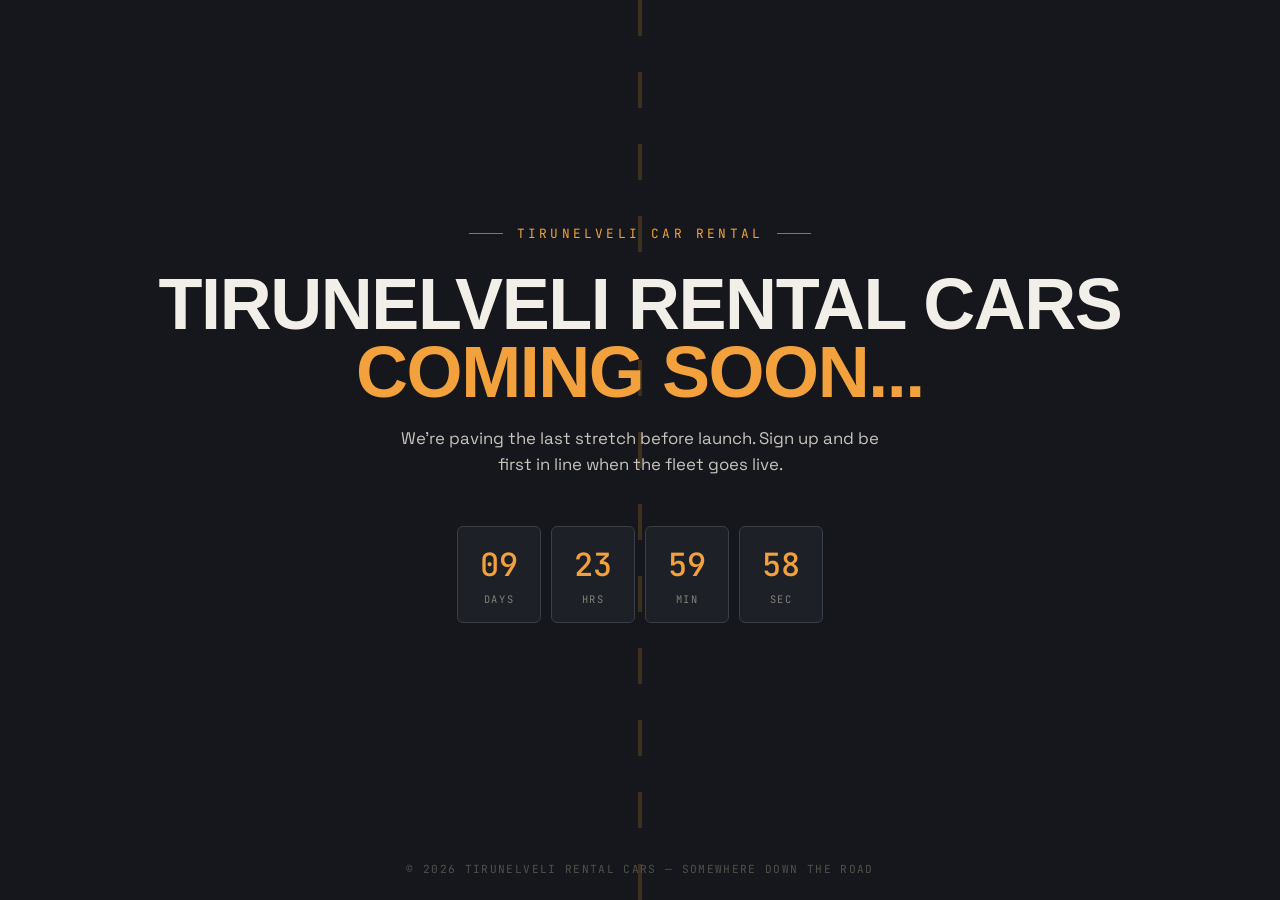
==== index.html @ cc8700df "coming soon" ====
<!DOCTYPE html>
<html lang="en">
<head>
<meta charset="UTF-8">
<meta name="viewport" content="width=device-width, initial-scale=1.0">
<title>Tirunelveli Rental Cars — Coming Soon</title>
<link rel="preconnect" href="https://fonts.googleapis.com">
<link href="https://fonts.googleapis.com/css2?family=Archivo+Expanded:wght@600;800&family=Space+Grotesk:wght@400;500;600&family=JetBrains+Mono:wght@400;500&display=swap" rel="stylesheet">
<style>
  :root{
    --asphalt:#15171c;
    --asphalt-2:#1d2027;
    --cream:#f2efe9;
    --amber:#f2a13c;
    --amber-dim:#a86f23;
    --line:#3a3e47;
  }
  *{margin:0;padding:0;box-sizing:border-box;}
  html,body{height:100%;}
  body{
    background:var(--asphalt);
    color:var(--cream);
    font-family:'Space Grotesk',sans-serif;
    overflow-x:hidden;
    position:relative;
  }

  /* road texture: dashed center-line running diagonally across the page */
  .road-line{
    position:fixed;
    top:0; left:50%;
    width:4px; height:100%;
    transform:translateX(-50%);
    background:repeating-linear-gradient(
      to bottom,
      var(--amber) 0 36px,
      transparent 36px 72px
    );
    opacity:.18;
    animation:drift 1.6s linear infinite;
    pointer-events:none;
  }
  @keyframes drift{ to{ background-position:0 72px; } }

  .noise{
    position:fixed; inset:0;
    background-image:radial-gradient(var(--line) .6px, transparent .6px);
    background-size:26px 26px;
    opacity:.12;
    pointer-events:none;
  }

  .wrap{
    position:relative;
    min-height:100vh;
    display:flex;
    flex-direction:column;
    align-items:center;
    justify-content:center;
    padding:6vh 6vw;
    text-align:center;
  }

  .eyebrow{
    font-family:'JetBrains Mono',monospace;
    font-size:.8rem;
    letter-spacing:.25em;
    text-transform:uppercase;
    color:var(--amber);
    display:flex;
    align-items:center;
    gap:14px;
    margin-bottom:28px;
  }
  .eyebrow::before, .eyebrow::after{
    content:"";
    width:34px; height:1px;
    background:var(--amber-dim);
  }

  h1{
    font-family:'Archivo Expanded',sans-serif;
    font-weight:800;
    font-size:clamp(2rem, 6vw, 4.5rem);
    line-height:.95;
    letter-spacing:-.02em;
    text-transform:uppercase;
    margin-bottom:18px;
  }
  h1 span{
    color:var(--amber);
    -webkit-text-stroke:0;
  }

  .sub{
    max-width:480px;
    font-size:1.05rem;
    line-height:1.6;
    color:#c7c4bd;
    margin-bottom:48px;
  }

  /* signature element: odometer-style countdown */
  .odometer{
    display:flex;
    gap:10px;
    margin-bottom:52px;
    flex-wrap:wrap;
    justify-content:center;
  }
  .od-unit{
    background:var(--asphalt-2);
    border:1px solid var(--line);
    border-radius:6px;
    padding:16px 20px;
    min-width:84px;
  }
  .od-num{
    font-family:'JetBrains Mono',monospace;
    font-size:2rem;
    font-weight:500;
    color:var(--amber);
    font-variant-numeric:tabular-nums;
  }
  .od-label{
    font-family:'JetBrains Mono',monospace;
    font-size:.65rem;
    letter-spacing:.15em;
    text-transform:uppercase;
    color:#83807a;
    margin-top:6px;
  }

  form{
    display:flex;
    width:100%;
    max-width:420px;
    border:1px solid var(--line);
    border-radius:999px;
    overflow:hidden;
    background:var(--asphalt-2);
  }
  input[type="email"]{
    flex:1;
    background:transparent;
    border:none;
    outline:none;
    padding:16px 22px;
    color:var(--cream);
    font-family:'Space Grotesk',sans-serif;
    font-size:.95rem;
  }
  input[type="email"]::placeholder{ color:#6f6c66; }
  button{
    background:var(--amber);
    color:var(--asphalt);
    border:none;
    font-family:'Space Grotesk',sans-serif;
    font-weight:600;
    font-size:.92rem;
    padding:0 28px;
    cursor:pointer;
    transition:background .2s ease;
  }
  button:hover{ background:#ffb958; }
  button:focus-visible, input:focus-visible{
    outline:2px solid var(--amber);
    outline-offset:2px;
  }

  .note{
    margin-top:18px;
    font-family:'JetBrains Mono',monospace;
    font-size:.75rem;
    color:#6f6c66;
    letter-spacing:.04em;
  }

  footer{
    position:fixed;
    bottom:24px; left:0; right:0;
    text-align:center;
    font-family:'JetBrains Mono',monospace;
    font-size:.7rem;
    letter-spacing:.12em;
    text-transform:uppercase;
    color:#52504b;
  }

  @media (prefers-reduced-motion: reduce){
    .road-line{ animation:none; }
  }
</style>
</head>
<body>

<div class="road-line"></div>
<div class="noise"></div>

<div class="wrap">
  <p class="eyebrow">Tirunelveli Car Rental</p>
  <h1>Tirunelveli Rental Cars<br><span>coming soon...</span></h1>
  <p class="sub">We're paving the last stretch before launch. Sign up and be first in line when the fleet goes live.</p>

  <div class="odometer" id="odometer" aria-label="Countdown to launch">
    <div class="od-unit"><div class="od-num" id="od-days">00</div><div class="od-label">Days</div></div>
    <div class="od-unit"><div class="od-num" id="od-hours">00</div><div class="od-label">Hrs</div></div>
    <div class="od-unit"><div class="od-num" id="od-mins">00</div><div class="od-label">Min</div></div>
    <div class="od-unit"><div class="od-num" id="od-secs">00</div><div class="od-label">Sec</div></div>
  </div>
</div>

<footer>&copy; 2026 Tirunelveli Rental Cars — Somewhere down the road</footer>

<script>
  // Set your real launch date here (YYYY-MM-DDTHH:MM:SS)
  const launchDate = new Date();
  launchDate.setDate(launchDate.getDate() + 10);

  function pad(n){ return String(n).padStart(2,'0'); }

  function tick(){
    const now = new Date();
    let diff = Math.max(0, launchDate - now);

    const days = Math.floor(diff / 86400000);
    const hours = Math.floor((diff % 86400000) / 3600000);
    const mins = Math.floor((diff % 3600000) / 60000);
    const secs = Math.floor((diff % 60000) / 1000);

    document.getElementById('od-days').textContent = pad(days);
    document.getElementById('od-hours').textContent = pad(hours);
    document.getElementById('od-mins').textContent = pad(mins);
    document.getElementById('od-secs').textContent = pad(secs);
  }
  tick();
  setInterval(tick, 1000);

  document.getElementById('notify-form').addEventListener('submit', function(e){
    e.preventDefault();
    const note = document.getElementById('form-note');
    const email = document.getElementById('email-input').value;
    // Replace this with your real signup endpoint / form action
    note.textContent = "You're on the list — see you at launch, " + email.split('@')[0] + ".";
    document.getElementById('email-input').value = '';
  });
</script>

</body>
</html>
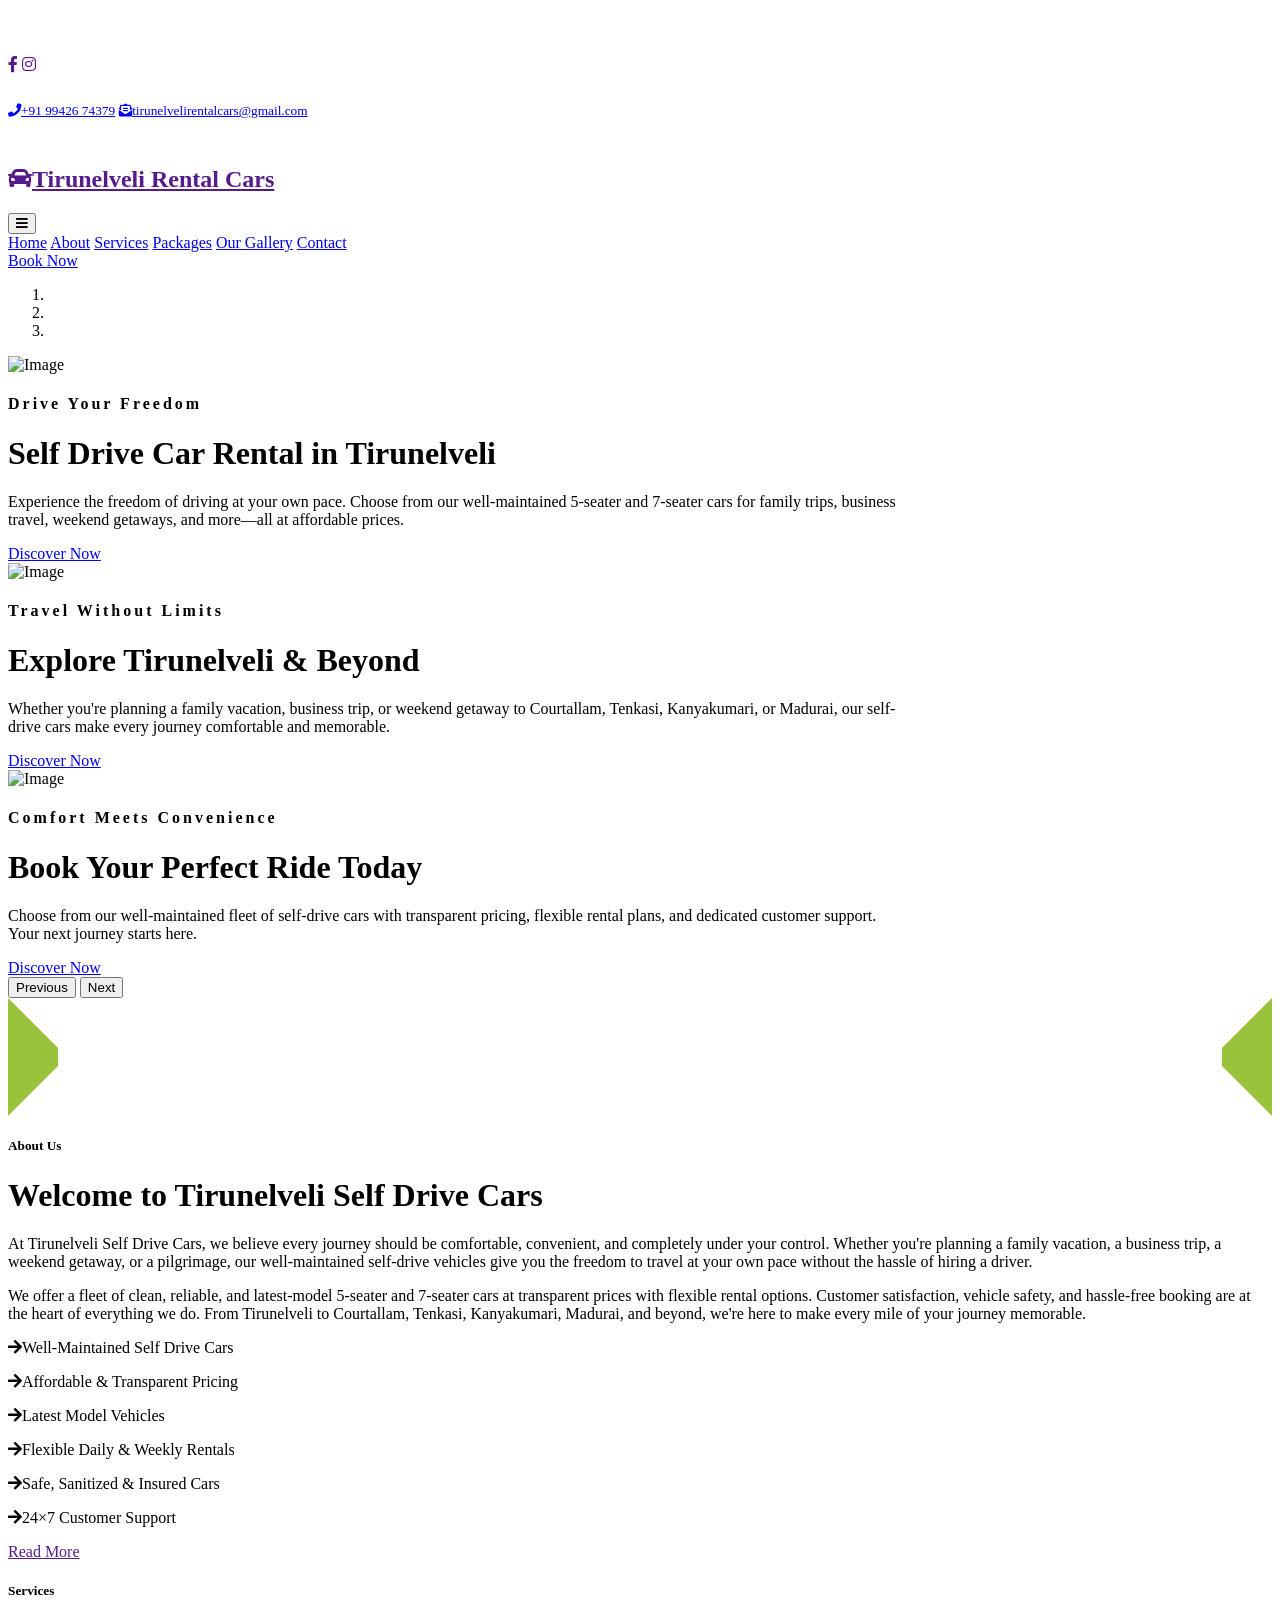
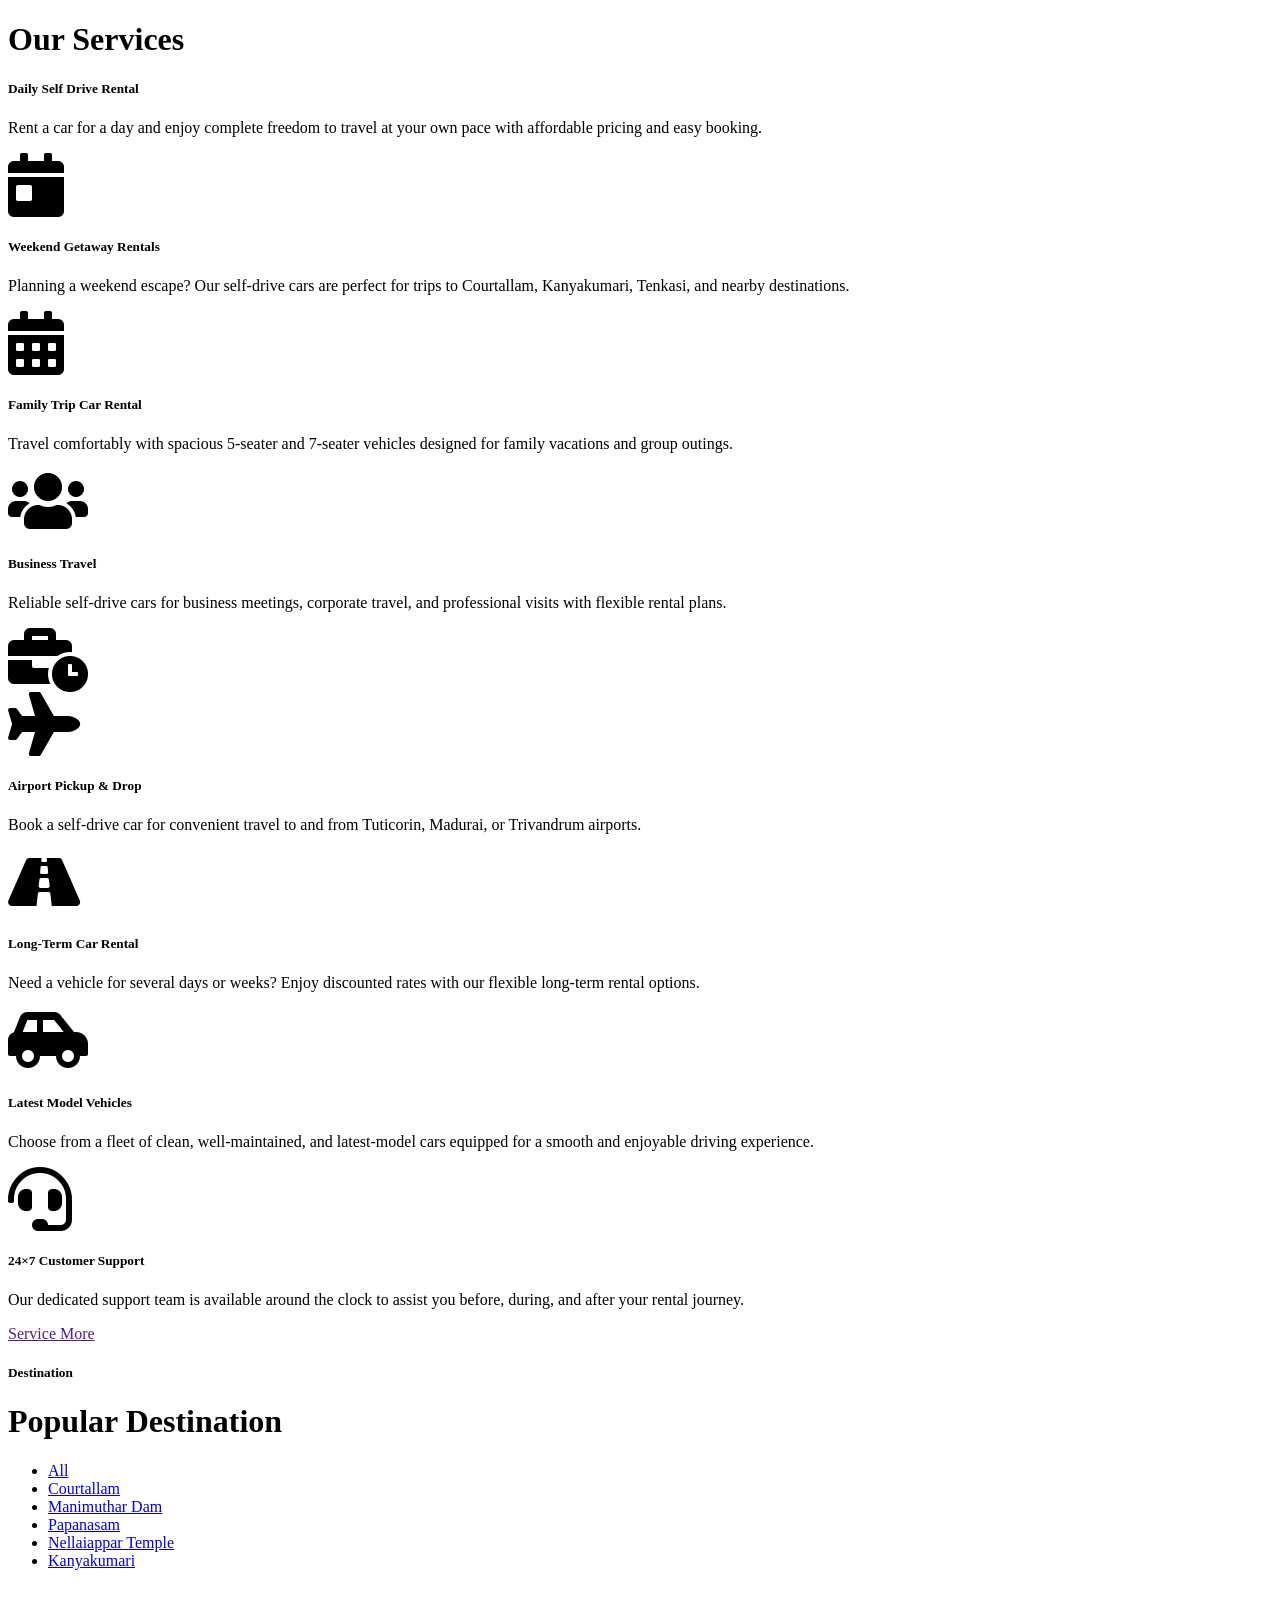
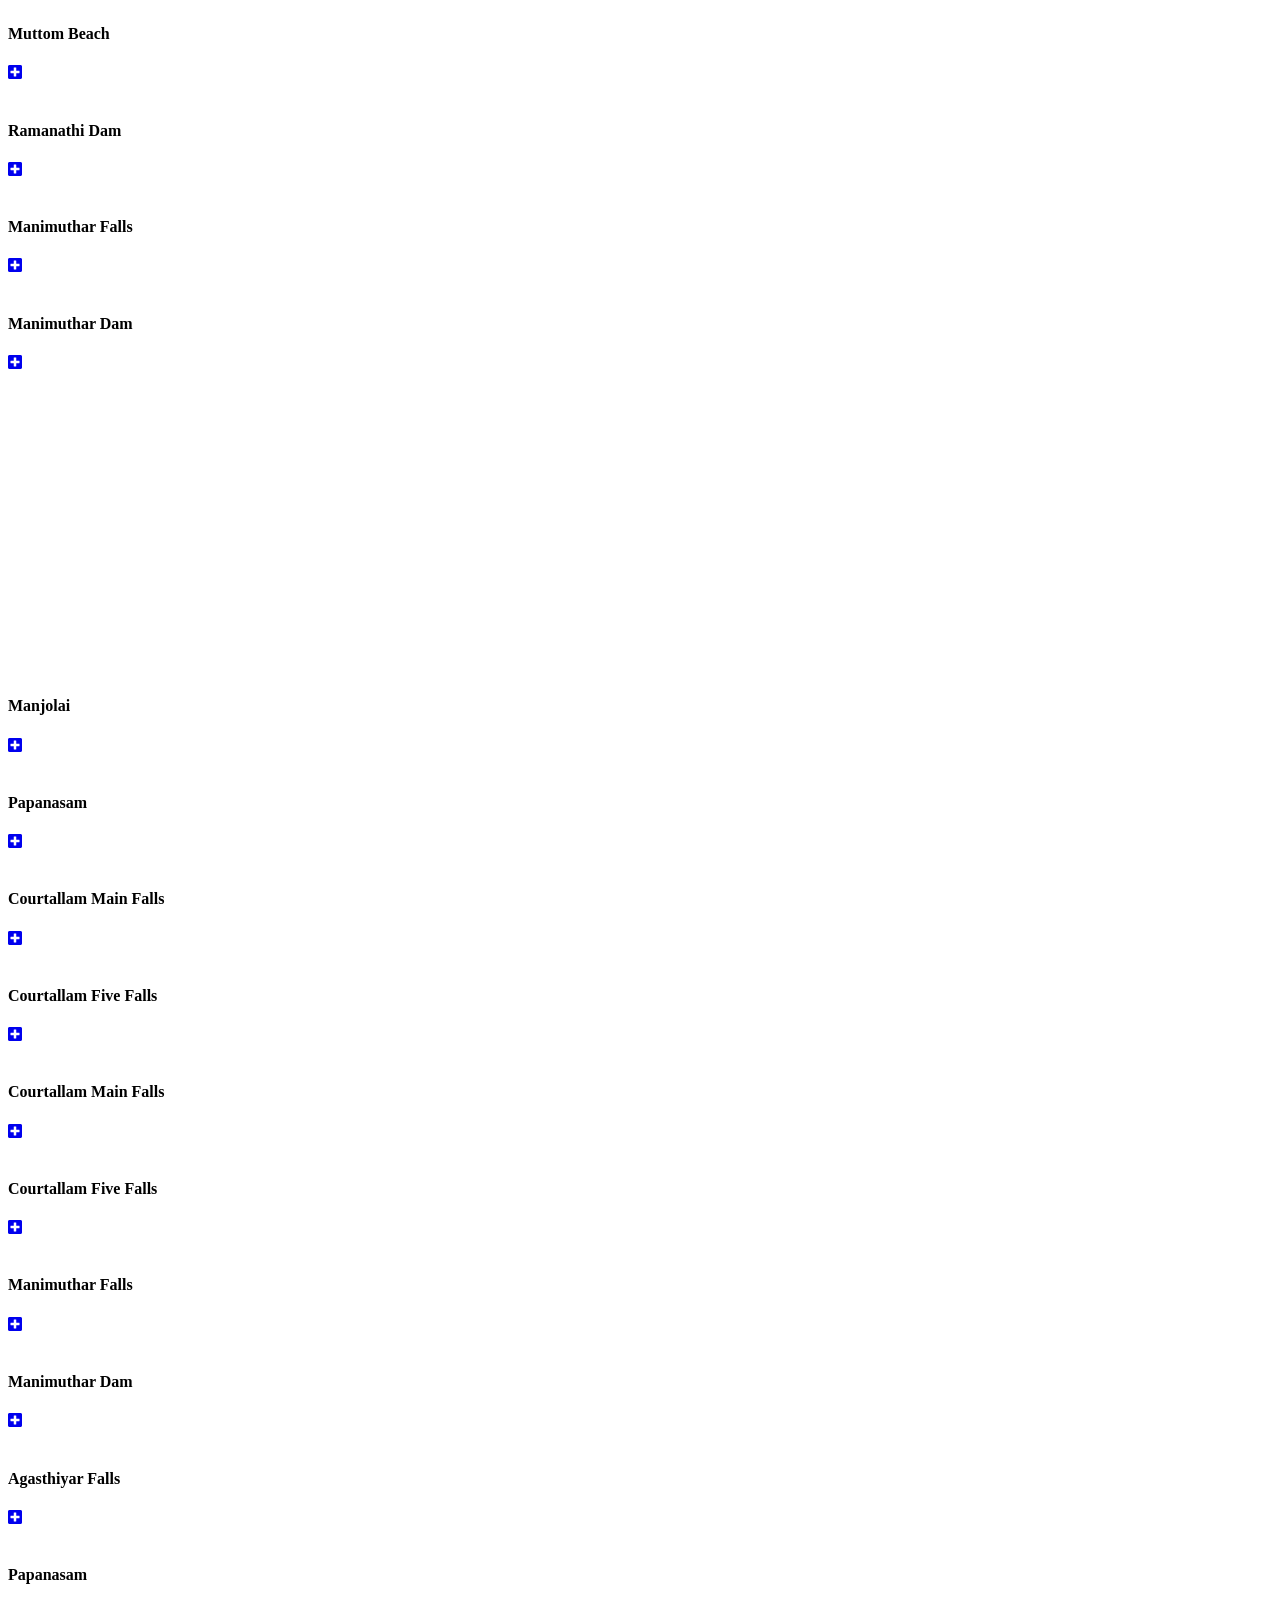
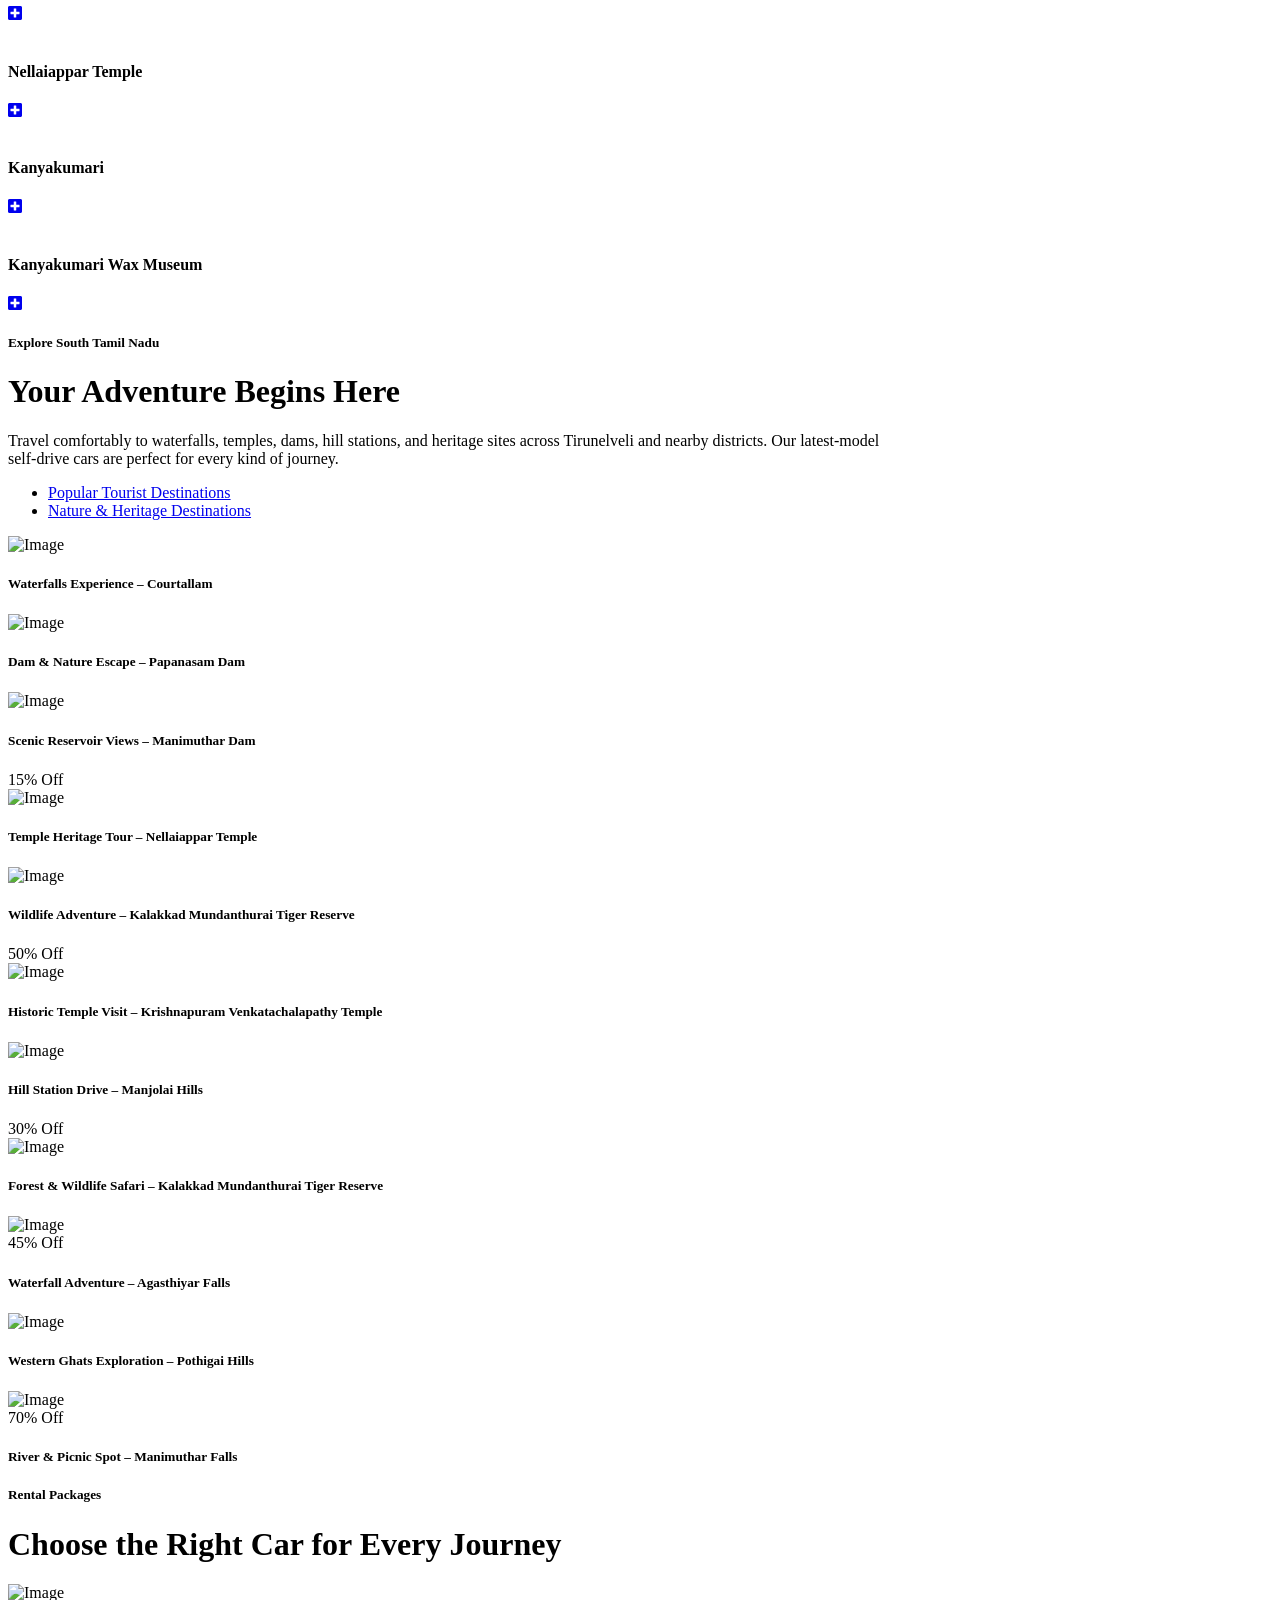
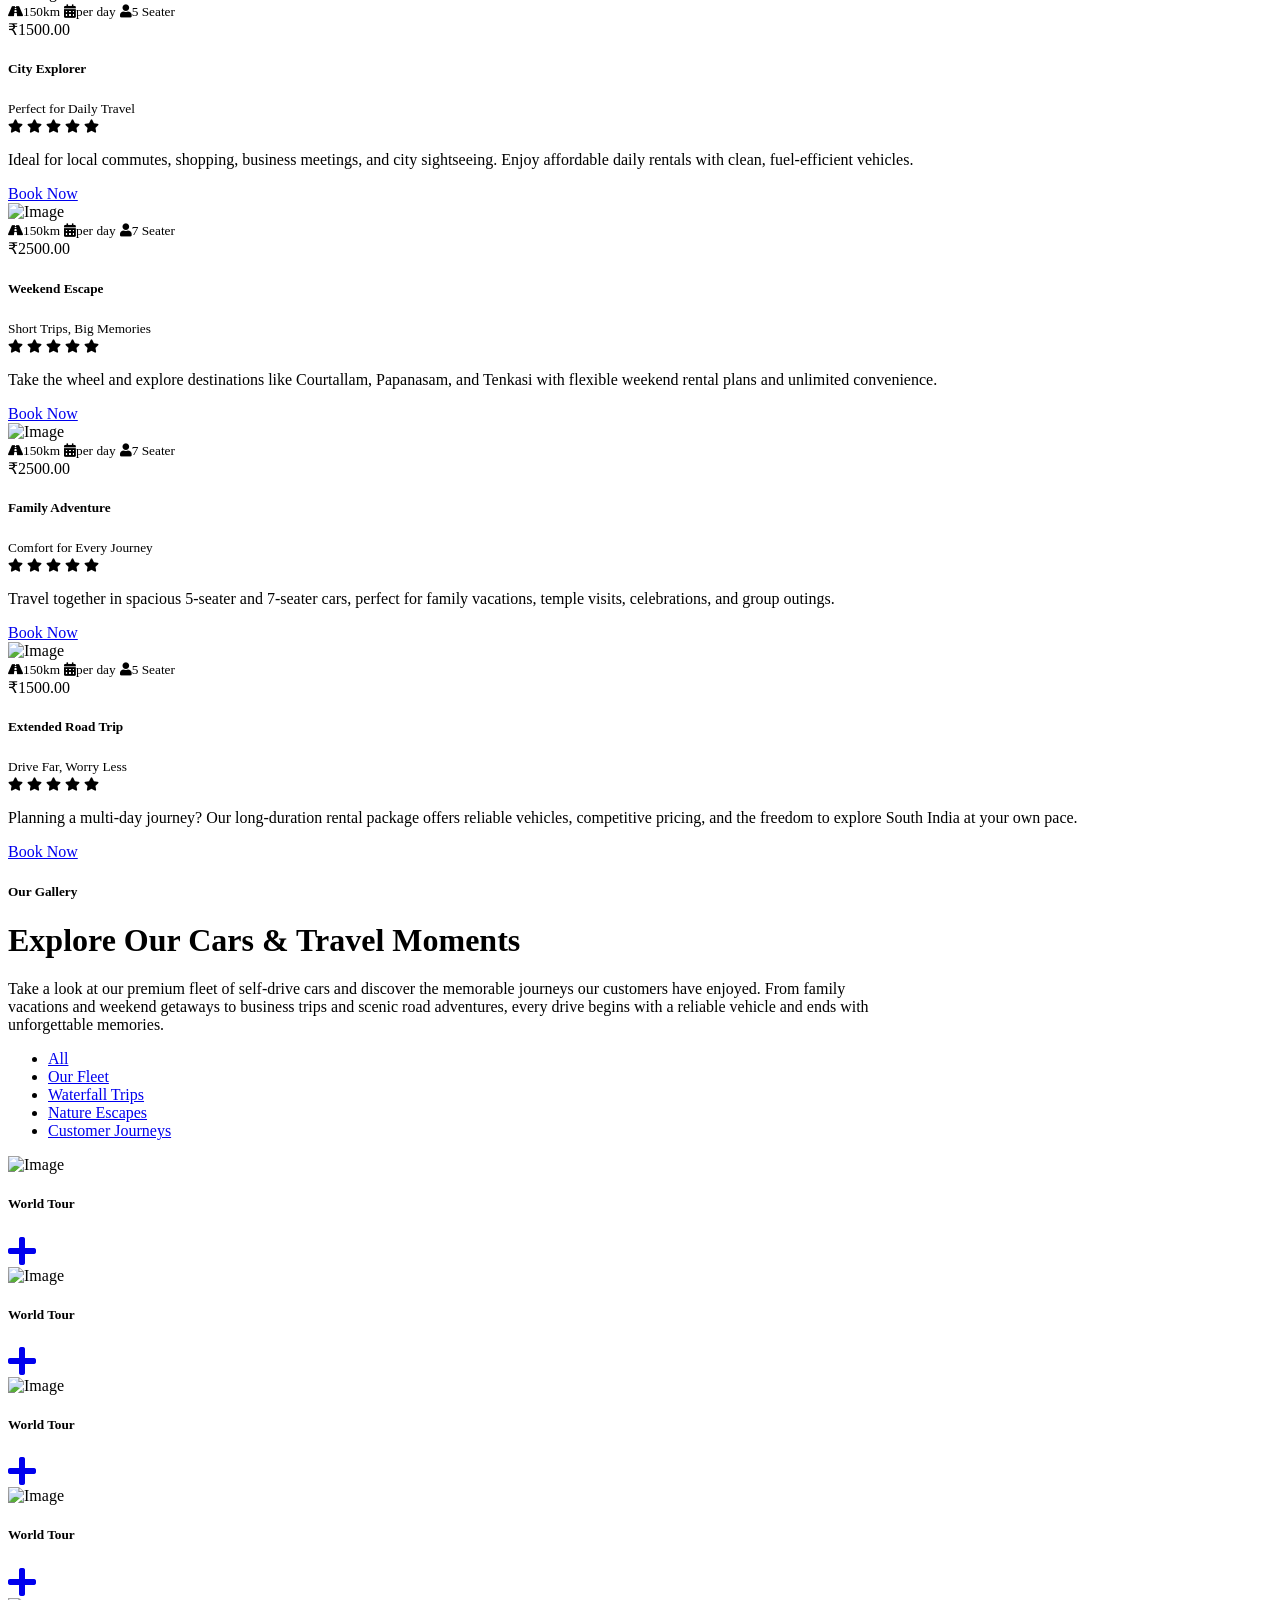
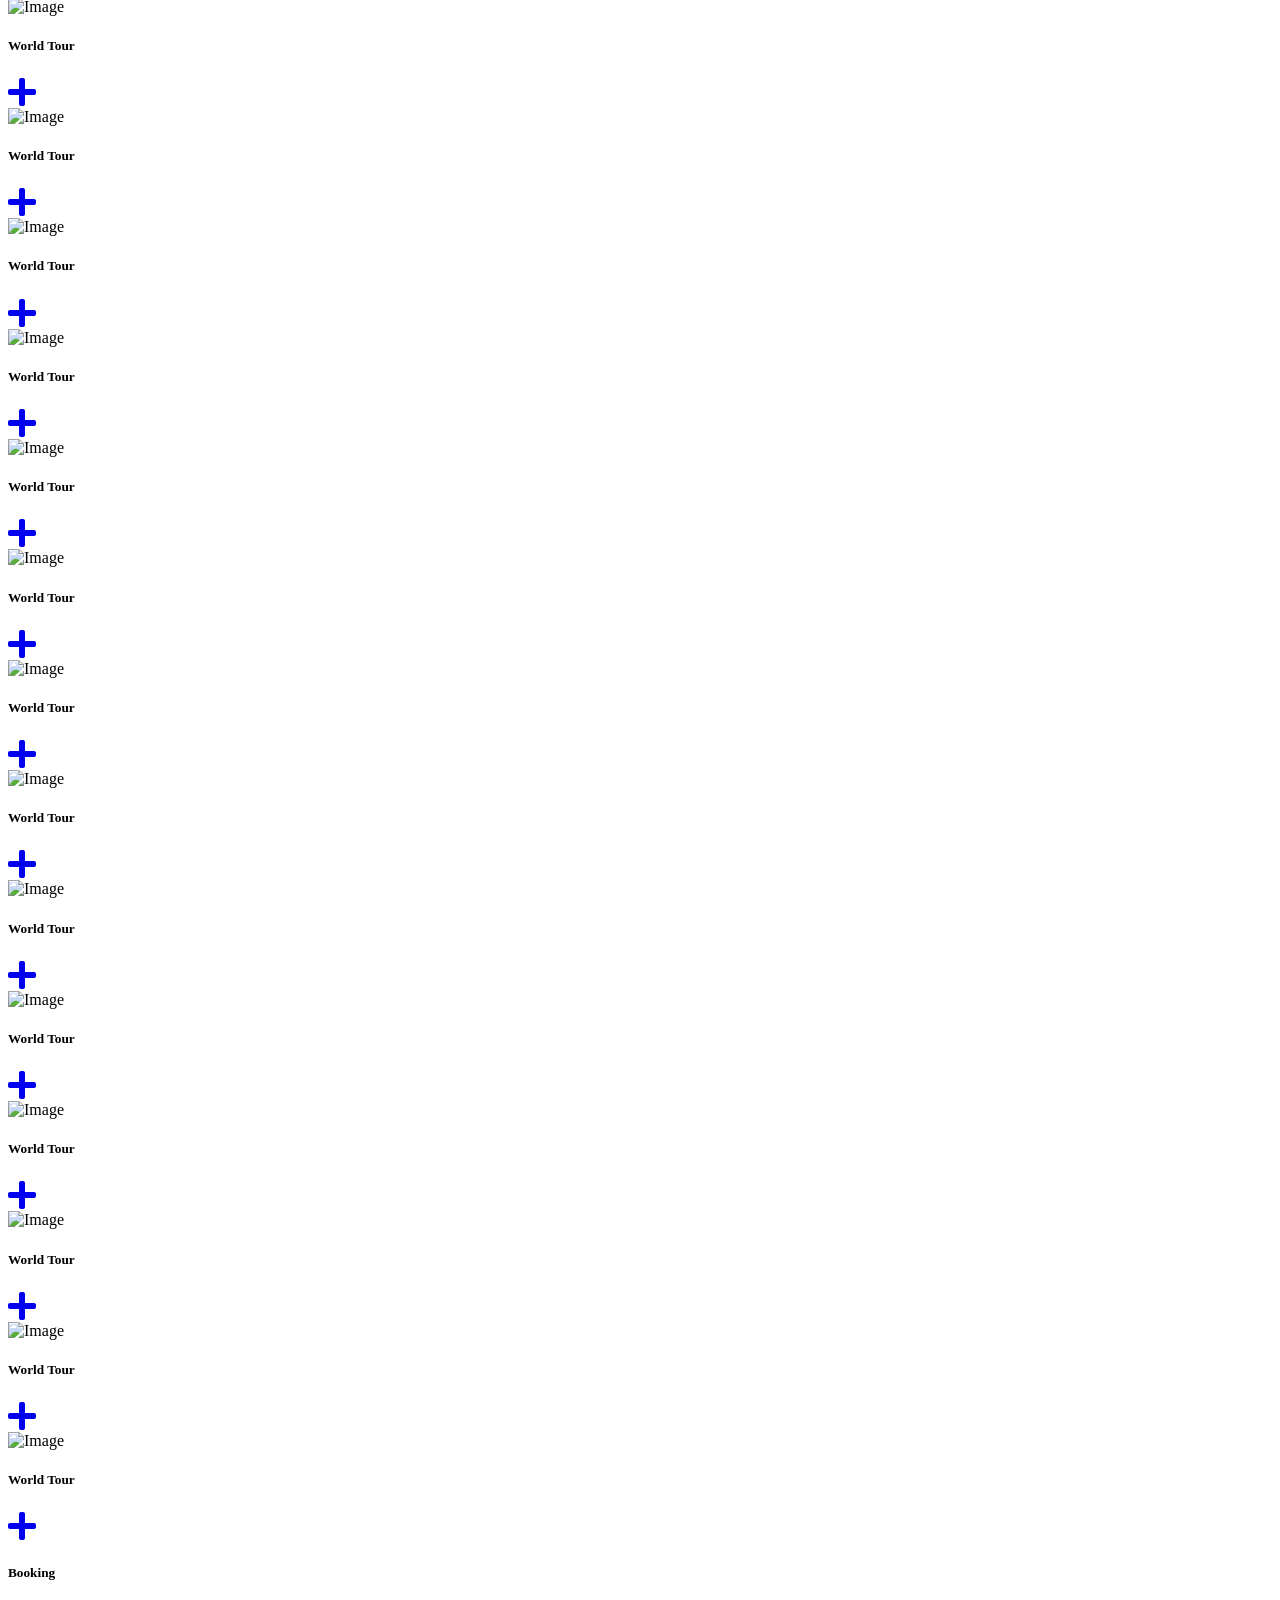
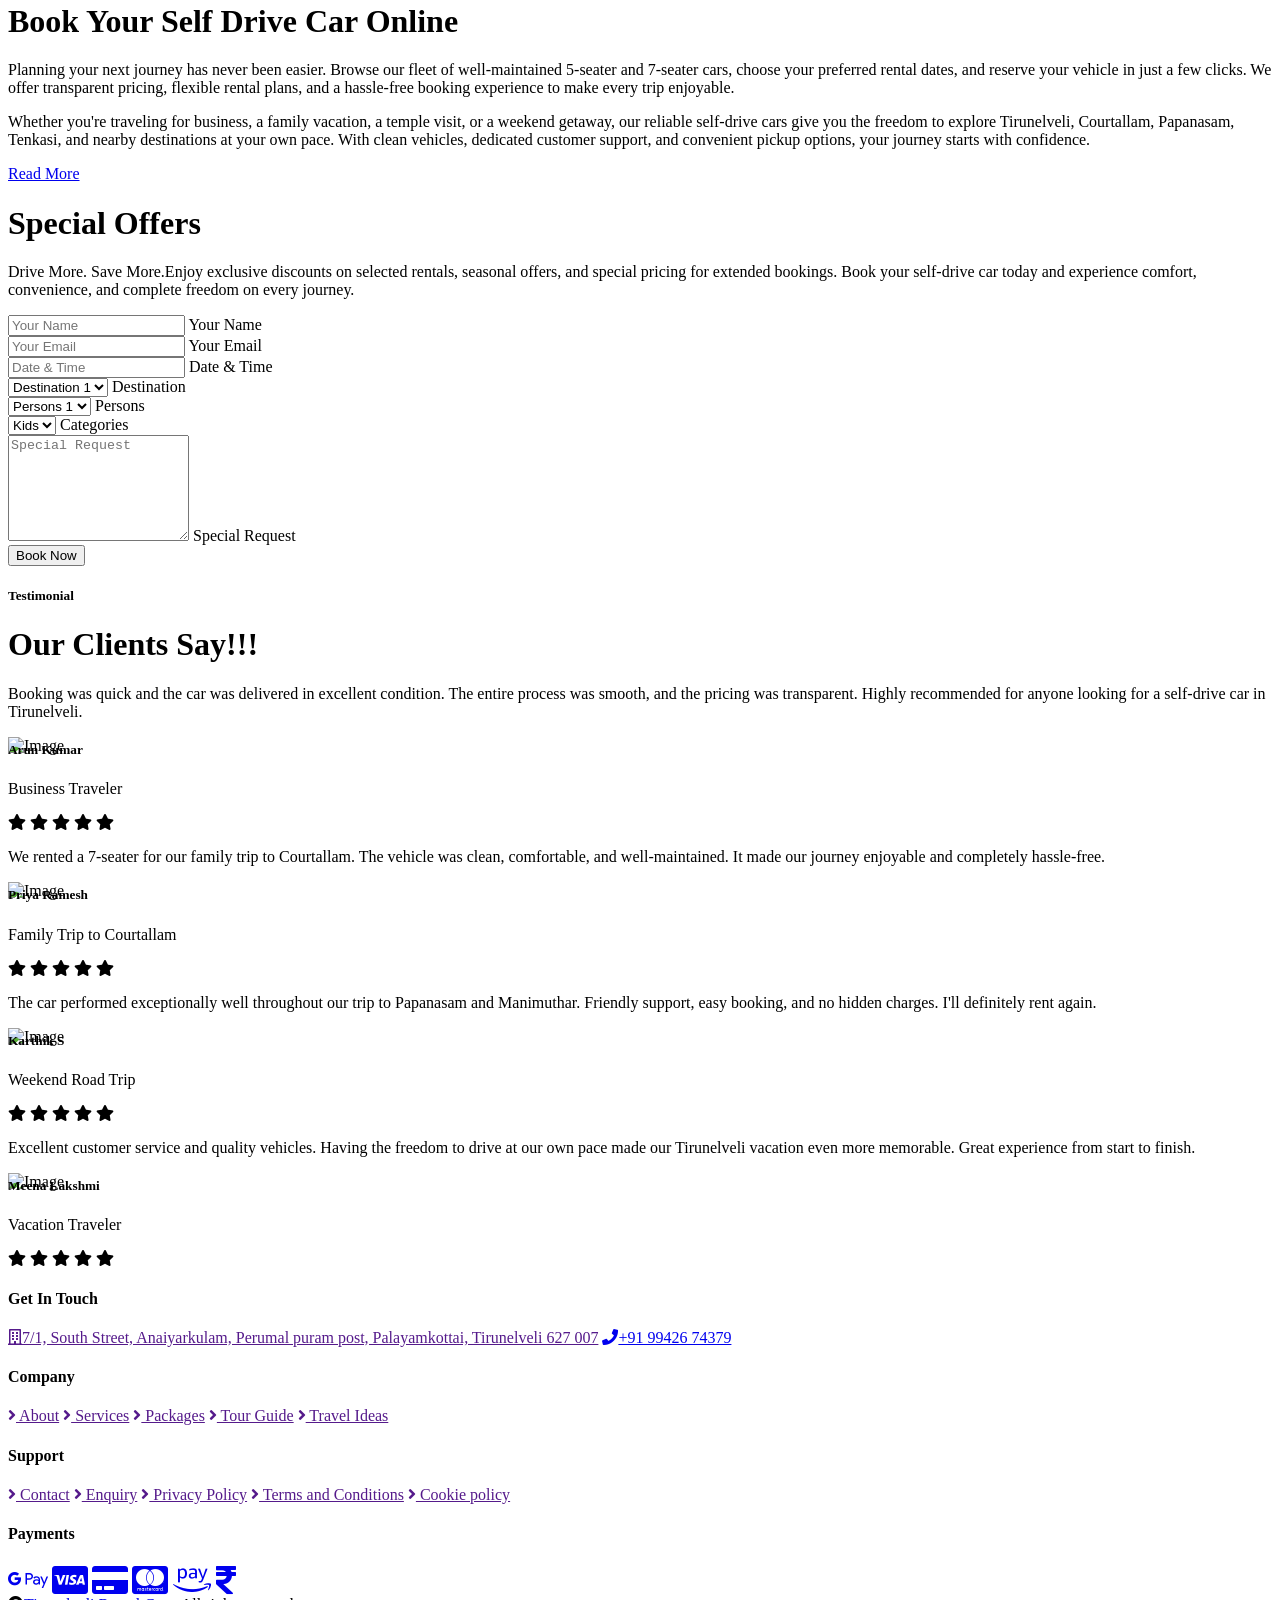
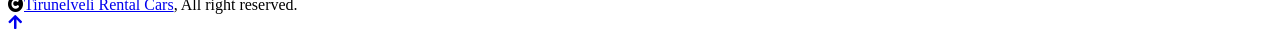
==== commit efc0522e: "HTML Files Updated" ====
--- a/index.html
+++ b/index.html
@@ -1,250 +1,1424 @@
-<!DOCTYPE html>
-<html lang="en">
-<head>
-<meta charset="UTF-8">
-<meta name="viewport" content="width=device-width, initial-scale=1.0">
-<title>Tirunelveli Rental Cars — Coming Soon</title>
-<link rel="preconnect" href="https://fonts.googleapis.com">
-<link href="https://fonts.googleapis.com/css2?family=Archivo+Expanded:wght@600;800&family=Space+Grotesk:wght@400;500;600&family=JetBrains+Mono:wght@400;500&display=swap" rel="stylesheet">
-<style>
-  :root{
-    --asphalt:#15171c;
-    --asphalt-2:#1d2027;
-    --cream:#f2efe9;
-    --amber:#f2a13c;
-    --amber-dim:#a86f23;
-    --line:#3a3e47;
-  }
-  *{margin:0;padding:0;box-sizing:border-box;}
-  html,body{height:100%;}
-  body{
-    background:var(--asphalt);
-    color:var(--cream);
-    font-family:'Space Grotesk',sans-serif;
-    overflow-x:hidden;
-    position:relative;
-  }
-
-  /* road texture: dashed center-line running diagonally across the page */
-  .road-line{
-    position:fixed;
-    top:0; left:50%;
-    width:4px; height:100%;
-    transform:translateX(-50%);
-    background:repeating-linear-gradient(
-      to bottom,
-      var(--amber) 0 36px,
-      transparent 36px 72px
-    );
-    opacity:.18;
-    animation:drift 1.6s linear infinite;
-    pointer-events:none;
-  }
-  @keyframes drift{ to{ background-position:0 72px; } }
-
-  .noise{
-    position:fixed; inset:0;
-    background-image:radial-gradient(var(--line) .6px, transparent .6px);
-    background-size:26px 26px;
-    opacity:.12;
-    pointer-events:none;
-  }
-
-  .wrap{
-    position:relative;
-    min-height:100vh;
-    display:flex;
-    flex-direction:column;
-    align-items:center;
-    justify-content:center;
-    padding:6vh 6vw;
-    text-align:center;
-  }
-
-  .eyebrow{
-    font-family:'JetBrains Mono',monospace;
-    font-size:.8rem;
-    letter-spacing:.25em;
-    text-transform:uppercase;
-    color:var(--amber);
-    display:flex;
-    align-items:center;
-    gap:14px;
-    margin-bottom:28px;
-  }
-  .eyebrow::before, .eyebrow::after{
-    content:"";
-    width:34px; height:1px;
-    background:var(--amber-dim);
-  }
-
-  h1{
-    font-family:'Archivo Expanded',sans-serif;
-    font-weight:800;
-    font-size:clamp(2rem, 6vw, 4.5rem);
-    line-height:.95;
-    letter-spacing:-.02em;
-    text-transform:uppercase;
-    margin-bottom:18px;
-  }
-  h1 span{
-    color:var(--amber);
-    -webkit-text-stroke:0;
-  }
-
-  .sub{
-    max-width:480px;
-    font-size:1.05rem;
-    line-height:1.6;
-    color:#c7c4bd;
-    margin-bottom:48px;
-  }
-
-  /* signature element: odometer-style countdown */
-  .odometer{
-    display:flex;
-    gap:10px;
-    margin-bottom:52px;
-    flex-wrap:wrap;
-    justify-content:center;
-  }
-  .od-unit{
-    background:var(--asphalt-2);
-    border:1px solid var(--line);
-    border-radius:6px;
-    padding:16px 20px;
-    min-width:84px;
-  }
-  .od-num{
-    font-family:'JetBrains Mono',monospace;
-    font-size:2rem;
-    font-weight:500;
-    color:var(--amber);
-    font-variant-numeric:tabular-nums;
-  }
-  .od-label{
-    font-family:'JetBrains Mono',monospace;
-    font-size:.65rem;
-    letter-spacing:.15em;
-    text-transform:uppercase;
-    color:#83807a;
-    margin-top:6px;
-  }
-
-  form{
-    display:flex;
-    width:100%;
-    max-width:420px;
-    border:1px solid var(--line);
-    border-radius:999px;
-    overflow:hidden;
-    background:var(--asphalt-2);
-  }
-  input[type="email"]{
-    flex:1;
-    background:transparent;
-    border:none;
-    outline:none;
-    padding:16px 22px;
-    color:var(--cream);
-    font-family:'Space Grotesk',sans-serif;
-    font-size:.95rem;
-  }
-  input[type="email"]::placeholder{ color:#6f6c66; }
-  button{
-    background:var(--amber);
-    color:var(--asphalt);
-    border:none;
-    font-family:'Space Grotesk',sans-serif;
-    font-weight:600;
-    font-size:.92rem;
-    padding:0 28px;
-    cursor:pointer;
-    transition:background .2s ease;
-  }
-  button:hover{ background:#ffb958; }
-  button:focus-visible, input:focus-visible{
-    outline:2px solid var(--amber);
-    outline-offset:2px;
-  }
-
-  .note{
-    margin-top:18px;
-    font-family:'JetBrains Mono',monospace;
-    font-size:.75rem;
-    color:#6f6c66;
-    letter-spacing:.04em;
-  }
-
-  footer{
-    position:fixed;
-    bottom:24px; left:0; right:0;
-    text-align:center;
-    font-family:'JetBrains Mono',monospace;
-    font-size:.7rem;
-    letter-spacing:.12em;
-    text-transform:uppercase;
-    color:#52504b;
-  }
-
-  @media (prefers-reduced-motion: reduce){
-    .road-line{ animation:none; }
-  }
-</style>
-</head>
-<body>
-
-<div class="road-line"></div>
-<div class="noise"></div>
-
-<div class="wrap">
-  <p class="eyebrow">Tirunelveli Car Rental</p>
-  <h1>Tirunelveli Rental Cars<br><span>coming soon...</span></h1>
-  <p class="sub">We're paving the last stretch before launch. Sign up and be first in line when the fleet goes live.</p>
-
-  <div class="odometer" id="odometer" aria-label="Countdown to launch">
-    <div class="od-unit"><div class="od-num" id="od-days">00</div><div class="od-label">Days</div></div>
-    <div class="od-unit"><div class="od-num" id="od-hours">00</div><div class="od-label">Hrs</div></div>
-    <div class="od-unit"><div class="od-num" id="od-mins">00</div><div class="od-label">Min</div></div>
-    <div class="od-unit"><div class="od-num" id="od-secs">00</div><div class="od-label">Sec</div></div>
-  </div>
-</div>
-
-<footer>&copy; 2026 Tirunelveli Rental Cars — Somewhere down the road</footer>
-
-<script>
-  // Set your real launch date here (YYYY-MM-DDTHH:MM:SS)
-  const launchDate = new Date();
-  launchDate.setDate(launchDate.getDate() + 10);
-
-  function pad(n){ return String(n).padStart(2,'0'); }
-
-  function tick(){
-    const now = new Date();
-    let diff = Math.max(0, launchDate - now);
-
-    const days = Math.floor(diff / 86400000);
-    const hours = Math.floor((diff % 86400000) / 3600000);
-    const mins = Math.floor((diff % 3600000) / 60000);
-    const secs = Math.floor((diff % 60000) / 1000);
-
-    document.getElementById('od-days').textContent = pad(days);
-    document.getElementById('od-hours').textContent = pad(hours);
-    document.getElementById('od-mins').textContent = pad(mins);
-    document.getElementById('od-secs').textContent = pad(secs);
-  }
-  tick();
-  setInterval(tick, 1000);
-
-  document.getElementById('notify-form').addEventListener('submit', function(e){
-    e.preventDefault();
-    const note = document.getElementById('form-note');
-    const email = document.getElementById('email-input').value;
-    // Replace this with your real signup endpoint / form action
-    note.textContent = "You're on the list — see you at launch, " + email.split('@')[0] + ".";
-    document.getElementById('email-input').value = '';
-  });
-</script>
-
-</body>
-</html>
+<!DOCTYPE html>
+<html lang="en">
+
+    <head>
+        <meta charset="utf-8">
+        <title>Self Drive Car Rental in Tirunelveli | Affordable Car Hire | Tirunelveli Self Drive Cars</title>
+        <meta content="width=device-width, initial-scale=1.0" name="viewport">
+        <meta content="Self Drive Car Rental Tirunelveli, Self Drive Cars Tirunelveli, Car Rental Tirunelveli, Rent a Car Tirunelveli, Self Drive Car Hire, 5 Seater Car Rental, 7 Seater Car Rental, Airport Car Rental Tirunelveli, Car Rental Near Me, Tirunelveli Travel" name="keywords">
+        <meta content="Looking for a self-drive car rental in Tirunelveli? Rent clean, well-maintained 5-seater and 7-seater cars at affordable prices. Easy booking, transparent pricing, and reliable service for business trips, family travel, and weekend getaways." name="description">
+
+        <!-- Google Web Fonts -->
+        <link rel="preconnect" href="https://fonts.googleapis.com">
+        <link rel="preconnect" href="https://fonts.gstatic.com" crossorigin>
+        <link href="https://fonts.googleapis.com/css2?family=Jost:wght@500;600&family=Roboto&display=swap" rel="stylesheet"> 
+
+        <!-- Icon Font Stylesheet -->
+        <link rel="stylesheet" href="https://use.fontawesome.com/releases/v5.15.4/css/all.css"/>
+        <link href="https://cdn.jsdelivr.net/npm/bootstrap-icons@1.4.1/font/bootstrap-icons.css" rel="stylesheet">
+
+        <!-- Libraries Stylesheet -->
+        <link href="lib/owlcarousel/assets/owl.carousel.min.css" rel="stylesheet">
+        <link href="lib/lightbox/css/lightbox.min.css" rel="stylesheet">
+
+
+        <!-- Customized Bootstrap Stylesheet -->
+        <link href="css/bootstrap.min.css" rel="stylesheet">
+
+        <!-- Template Stylesheet -->
+        <link href="css/style.css" rel="stylesheet">
+    </head>
+
+    <body>
+
+        <!-- Spinner Start -->
+        <div id="spinner" class="show bg-white position-fixed translate-middle w-100 vh-100 top-50 start-50 d-flex align-items-center justify-content-center">
+            <div class="spinner-border text-primary" style="width: 3rem; height: 3rem;" role="status">
+                <span class="sr-only">Loading...</span>
+            </div>
+        </div>
+        <!-- Spinner End -->
+
+        <!-- Topbar Start -->
+        <div class="container-fluid bg-primary px-5 d-none d-lg-block">
+            <div class="row gx-0">
+                <div class="col-lg-8 text-center text-lg-start mb-2 mb-lg-0">
+                    <div class="d-inline-flex align-items-center" style="height: 45px;">
+                        <a class="btn btn-sm btn-outline-light btn-sm-square rounded-circle me-2" href=""><i class="fab fa-facebook-f fw-normal"></i></a>
+                        <a class="btn btn-sm btn-outline-light btn-sm-square rounded-circle me-2" href=""><i class="fab fa-instagram fw-normal"></i></a>
+                    </div>
+                </div>
+                <div class="col-lg-4 text-center text-lg-end">
+                    <div class="d-inline-flex align-items-center" style="height: 45px;">
+                        <a href="tel:+91 99426 74379"><small class="me-3 text-light"><i class="fa fa-phone me-2"></i>+91 99426 74379</small></a>
+                        <a href="mailto:tirunelvelirentalcars@gmail.com"><small class="me-3 text-light"><i class="fas fa-envelope-open-text me-2"></i>tirunelvelirentalcars@gmail.com</small></a>
+                        </div>
+                    </div>
+                </div>
+            </div>
+        </div>
+        <!-- Topbar End -->
+        
+        <!-- Navbar & Hero Start -->
+        <div class="container-fluid position-relative p-0">
+            <nav class="navbar navbar-expand-lg navbar-light px-4 px-lg-5 py-3 py-lg-0">
+                <a href="" class="navbar-brand p-0">
+                    <h1 class="m-0"><i class="fa fa-car me-3 bs-green"></i>Tirunelveli Rental Cars</h1>
+                    <!-- <img src="img/logo.png" alt="Logo"> -->
+                </a>
+                <button class="navbar-toggler" type="button" data-bs-toggle="collapse" data-bs-target="#navbarCollapse">
+                    <span class="fa fa-bars"></span>
+                </button>
+                <div class="collapse navbar-collapse" id="navbarCollapse">
+                    <div class="navbar-nav ms-auto py-0">
+                        <a href="index.html" class="nav-item nav-link active">Home</a>
+                        <a href="about.html" class="nav-item nav-link">About</a>
+                        <a href="services.html" class="nav-item nav-link">Services</a>
+                        <a href="packages.html" class="nav-item nav-link">Packages</a>
+                        <a href="gallery.html" class="nav-item nav-link">Our Gallery</a>
+                        <a href="contact.html" class="nav-item nav-link">Contact</a>
+                    </div>
+                    <a href="booking.html" class="btn btn-primary rounded-pill py-2 px-4 ms-lg-4">Book Now</a>
+                </div>
+            </nav>
+
+            <!-- Carousel Start -->
+            <div class="carousel-header">
+                <div id="carouselId" class="carousel slide" data-bs-ride="carousel">
+                    <ol class="carousel-indicators">
+                        <li data-bs-target="#carouselId" data-bs-slide-to="0" class="active"></li>
+                        <li data-bs-target="#carouselId" data-bs-slide-to="1"></li>
+                        <li data-bs-target="#carouselId" data-bs-slide-to="2"></li>
+                    </ol>
+                    <div class="carousel-inner" role="listbox">
+                        <div class="carousel-item active">
+                            <img src="img/carousel-2.jpg" class="img-fluid" alt="Image">
+                            <div class="carousel-caption">
+                                <div class="p-3" style="max-width: 900px;">
+                                    <h4 class="text-white text-uppercase fw-bold mb-4" style="letter-spacing: 3px;">Drive Your Freedom</h4>
+                                    <h1 class="display-2 text-capitalize text-white mb-4">Self Drive Car Rental in Tirunelveli</h1>
+                                    <p class="mb-5 fs-5">Experience the freedom of driving at your own pace. Choose from our well-maintained 5-seater and 7-seater cars for family trips, business travel, weekend getaways, and more—all at affordable prices.
+                                    </p>
+                                    <div class="d-flex align-items-center justify-content-center">
+                                        <a class="btn-hover-bg btn btn-primary rounded-pill text-white py-3 px-5" href="booking.html">Discover Now</a>
+                                    </div>
+                                </div>
+                            </div>
+                        </div>
+                        <div class="carousel-item">
+                            <img src="img/carousel-1.jpg" class="img-fluid" alt="Image">
+                            <div class="carousel-caption">
+                                <div class="p-3" style="max-width: 900px;">
+                                    <h4 class="text-white text-uppercase fw-bold mb-4" style="letter-spacing: 3px;">Travel Without Limits</h4>
+                                    <h1 class="display-2 text-capitalize text-white mb-4">Explore Tirunelveli & Beyond</h1>
+                                    <p class="mb-5 fs-5">Whether you're planning a family vacation, business trip, or weekend getaway to Courtallam, Tenkasi, Kanyakumari, or Madurai, our self-drive cars make every journey comfortable and memorable.
+                                    </p>
+                                    <div class="d-flex align-items-center justify-content-center">
+                                        <a class="btn-hover-bg btn btn-primary rounded-pill text-white py-3 px-5" href="booking.html">Discover Now</a>
+                                    </div>
+                                </div>
+                            </div>
+                        </div>
+                        <div class="carousel-item">
+                            <img src="img/carousel-3.jpg" class="img-fluid" alt="Image">
+                            <div class="carousel-caption">
+                                <div class="p-3" style="max-width: 900px;">
+                                    <h4 class="text-white text-uppercase fw-bold mb-4" style="letter-spacing: 3px;">Comfort Meets Convenience</h4>
+                                    <h1 class="display-2 text-capitalize text-white mb-4">Book Your Perfect Ride Today</h1>
+                                    <p class="mb-5 fs-5">Choose from our well-maintained fleet of self-drive cars with transparent pricing, flexible rental plans, and dedicated customer support. Your next journey starts here.
+                                    </p>
+                                    <div class="d-flex align-items-center justify-content-center">
+                                        <a class="btn-hover-bg btn btn-primary rounded-pill text-white py-3 px-5" href="booking.html">Discover Now</a>
+                                    </div>
+                                </div>
+                            </div>
+                        </div>
+                    </div>
+                    <button class="carousel-control-prev" type="button" data-bs-target="#carouselId" data-bs-slide="prev">
+                        <span class="carousel-control-prev-icon btn bg-primary" aria-hidden="false"></span>
+                        <span class="visually-hidden">Previous</span>
+                    </button>
+                    <button class="carousel-control-next" type="button" data-bs-target="#carouselId" data-bs-slide="next">
+                        <span class="carousel-control-next-icon btn bg-primary" aria-hidden="false"></span>
+                        <span class="visually-hidden">Next</span>
+                    </button>
+                </div>
+            </div>
+            <!-- Carousel End -->
+        </div>
+        <!-- Navbar & Hero End -->
+
+        <!-- About Start -->
+        <div class="container-fluid about py-5">
+            <div class="container py-5">
+                <div class="row g-5 align-items-center">
+                    <div class="col-lg-5">
+                        <div class="h-100" style="border: 50px solid; border-color: transparent #98c33a transparent #98c33a;">
+                            <img src="img/about-img.jpg" class="img-fluid w-100 h-100" alt="">
+                        </div>
+                    </div>
+                    <div class="col-lg-7" style="background: linear-gradient(rgba(255, 255, 255, .8), rgba(255, 255, 255, .8)), url(img/about-img-1.png);">
+                        <h5 class="section-about-title pe-3">About Us</h5>
+                        <h1 class="mb-4">Welcome to <span class="text-primary">Tirunelveli Self Drive Cars</span></h1>
+                        <p class="mb-4">At Tirunelveli Self Drive Cars, we believe every journey should be comfortable, convenient, and completely under your control. Whether you're planning a family vacation, a business trip, a weekend getaway, or a pilgrimage, our well-maintained self-drive vehicles give you the freedom to travel at your own pace without the hassle of hiring a driver.</p>
+                        <p class="mb-4">We offer a fleet of clean, reliable, and latest-model 5-seater and 7-seater cars at transparent prices with flexible rental options. Customer satisfaction, vehicle safety, and hassle-free booking are at the heart of everything we do. From Tirunelveli to Courtallam, Tenkasi, Kanyakumari, Madurai, and beyond, we're here to make every mile of your journey memorable.</p>
+                        <div class="row gy-2 gx-4 mb-4">
+                            <div class="col-sm-6">
+                                <p class="mb-0"><i class="fa fa-arrow-right text-primary me-2"></i>Well-Maintained Self Drive Cars</p>
+                            </div>
+                            <div class="col-sm-6">
+                                <p class="mb-0"><i class="fa fa-arrow-right text-primary me-2"></i>Affordable & Transparent Pricing</p>
+                            </div>
+                            <div class="col-sm-6">
+                                <p class="mb-0"><i class="fa fa-arrow-right text-primary me-2"></i>Latest Model Vehicles</p>
+                            </div>
+                            <div class="col-sm-6">
+                                <p class="mb-0"><i class="fa fa-arrow-right text-primary me-2"></i>Flexible Daily & Weekly Rentals</p>
+                            </div>
+                            <div class="col-sm-6">
+                                <p class="mb-0"><i class="fa fa-arrow-right text-primary me-2"></i>Safe, Sanitized & Insured Cars</p>
+                            </div>
+                            <div class="col-sm-6">
+                                <p class="mb-0"><i class="fa fa-arrow-right text-primary me-2"></i>24×7 Customer Support</p>
+                            </div>
+                        </div>
+                        <a class="btn btn-primary rounded-pill py-3 px-5 mt-2" href="">Read More</a>
+                    </div>
+                </div>
+            </div>
+        </div>
+        <!-- About End -->
+
+        <!-- Services Start -->
+        <div class="container-fluid bg-light service py-5">
+            <div class="container py-5">
+                <div class="mx-auto text-center mb-5" style="max-width: 900px;">
+                    <h5 class="section-title px-3">Services</h5>
+                    <h1 class="mb-0">Our Services</h1>
+                </div>
+                <div class="row g-4">
+                    <div class="col-lg-6">
+                        <div class="row g-4">
+                            <div class="col-12">
+                                <div class="service-content-inner d-flex align-items-center bg-white border border-primary rounded p-4 pe-0">
+                                    <div class="service-content text-end">
+                                        <h5 class="mb-4">Daily Self Drive Rental</h5>
+                                        <p class="mb-0">Rent a car for a day and enjoy complete freedom to travel at your own pace with affordable pricing and easy booking.
+                                        </p>
+                                    </div>
+                                    <div class="service-icon p-4">
+                                        <i class="fas fa-calendar-day fa-4x text-primary"></i>
+                                    </div>
+                                </div>
+                            </div>
+                            <div class="col-12">
+                                <div class="service-content-inner d-flex align-items-center  bg-white border border-primary rounded p-4 pe-0">
+                                    <div class="service-content text-end">
+                                        <h5 class="mb-4">Weekend Getaway Rentals</h5>
+                                        <p class="mb-0">Planning a weekend escape? Our self-drive cars are perfect for trips to Courtallam, Kanyakumari, Tenkasi, and nearby destinations.
+                                        </p>
+                                    </div>
+                                    <div class="service-icon p-4">
+                                        <i class="fas fa-calendar-alt fa-4x text-primary"></i>
+                                    </div>
+                                </div>
+                            </div>
+                            <div class="col-12">
+                                <div class="service-content-inner d-flex align-items-center bg-white border border-primary rounded p-4 pe-0">
+                                    <div class="service-content text-end">
+                                        <h5 class="mb-4">Family Trip Car Rental</h5>
+                                        <p class="mb-0">Travel comfortably with spacious 5-seater and 7-seater vehicles designed for family vacations and group outings.
+                                        </p>
+                                    </div>
+                                    <div class="service-icon p-4">
+                                        <i class="fa fa-users fa-4x text-primary"></i>
+                                    </div>
+                                </div>
+                            </div>
+                            <div class="col-12">
+                                <div class="service-content-inner d-flex align-items-center bg-white border border-primary rounded p-4 pe-0">
+                                    <div class="service-content text-end">
+                                        <h5 class="mb-4">Business Travel</h5>
+                                        <p class="mb-0">Reliable self-drive cars for business meetings, corporate travel, and professional visits with flexible rental plans.
+                                        </p>
+                                    </div>
+                                    <div class="service-icon p-4">
+                                        <i class="fa fa-business-time fa-4x text-primary"></i>
+                                    </div>
+                                </div>
+                            </div>
+                        </div>
+                    </div>
+                    <div class="col-lg-6">
+                        <div class="row g-4">
+                            <div class="col-12">
+                                <div class="service-content-inner d-flex align-items-center bg-white border border-primary rounded p-4 ps-0">
+                                    <div class="service-icon p-4">
+                                        <i class="fas fa-plane fa-4x text-primary"></i>
+                                    </div>
+                                    <div class="service-content">
+                                        <h5 class="mb-4">Airport Pickup & Drop</h5>
+                                        <p class="mb-0">Book a self-drive car for convenient travel to and from Tuticorin, Madurai, or Trivandrum airports.
+                                        </p>
+                                    </div>
+                                </div>
+                            </div>
+                            <div class="col-12">
+                                <div class="service-content-inner d-flex align-items-center bg-white border border-primary rounded p-4 ps-0">
+                                    <div class="service-icon p-4">
+                                        <i class="fas fa-road fa-4x text-primary"></i>
+                                    </div>
+                                    <div class="service-content">
+                                        <h5 class="mb-4">Long-Term Car Rental</h5>
+                                        <p class="mb-0">Need a vehicle for several days or weeks? Enjoy discounted rates with our flexible long-term rental options.
+                                        </p>
+                                    </div>
+                                </div>
+                            </div>
+                            <div class="col-12">
+                                <div class="service-content-inner d-flex align-items-center bg-white border border-primary rounded p-4 ps-0">
+                                    <div class="service-icon p-4">
+                                        <i class="fas fa-car-side fa-4x text-primary"></i>
+                                    </div>
+                                    <div class="service-content">
+                                        <h5 class="mb-4">Latest Model Vehicles</h5>
+                                        <p class="mb-0">Choose from a fleet of clean, well-maintained, and latest-model cars equipped for a smooth and enjoyable driving experience.
+                                        </p>
+                                    </div>
+                                </div>
+                            </div>
+                            <div class="col-12">
+                                <div class="service-content-inner d-flex align-items-center bg-white border border-primary rounded p-4 ps-0">
+                                    <div class="service-icon p-4">
+                                        <i class="fas fa-headset fa-4x text-primary"></i>
+                                    </div>
+                                    <div class="service-content">
+                                        <h5 class="mb-4">24×7 Customer Support</h5>
+                                        <p class="mb-0">Our dedicated support team is available around the clock to assist you before, during, and after your rental journey.
+                                        </p>
+                                    </div>
+                                </div>
+                            </div>
+                        </div>
+                    </div>
+                    <div class="col-12">
+                        <div class="text-center">
+                            <a class="btn btn-primary rounded-pill py-3 px-5 mt-2" href="">Service More</a>
+                        </div>
+                    </div>
+                </div>
+            </div>
+        </div>
+        <!-- Services End -->
+
+        <!-- Destination Start -->
+        <div class="container-fluid destination py-5">
+            <div class="container py-5">
+                <div class="mx-auto text-center mb-5" style="max-width: 900px;">
+                    <h5 class="section-title px-3">Destination</h5>
+                    <h1 class="mb-0">Popular Destination</h1>
+                </div>
+                <div class="tab-class text-center">
+                    <ul class="nav nav-pills d-inline-flex justify-content-center mb-5">
+                        <li class="nav-item">
+                            <a class="d-flex mx-3 py-2 border border-primary bg-light rounded-pill active" data-bs-toggle="pill" href="#tab-1">
+                                <span class="text-dark" style="width: 150px;">All</span>
+                            </a>
+                        </li>
+                        <li class="nav-item">
+                            <a class="d-flex py-2 mx-3 border border-primary bg-light rounded-pill" data-bs-toggle="pill" href="#tab-2">
+                                <span class="text-dark" style="width: 150px;">Courtallam</span>
+                            </a>
+                        </li>
+                        <li class="nav-item">
+                            <a class="d-flex mx-3 py-2 border border-primary bg-light rounded-pill" data-bs-toggle="pill" href="#tab-3">
+                                <span class="text-dark" style="width: 150px;">Manimuthar Dam</span>
+                            </a>
+                        </li>
+                        <li class="nav-item">
+                            <a class="d-flex mx-3 py-2 border border-primary bg-light rounded-pill" data-bs-toggle="pill" href="#tab-4">
+                                <span class="text-dark" style="width: 150px;">Papanasam</span>
+                            </a>
+                        </li>
+                        <li class="nav-item">
+                            <a class="d-flex mx-3 py-2 border border-primary bg-light rounded-pill" data-bs-toggle="pill" href="#tab-5">
+                                <span class="text-dark" style="width: 150px;">Nellaiappar Temple</span>
+                            </a>
+                        </li>
+                        <li class="nav-item">
+                            <a class="d-flex mx-3 py-2 border border-primary bg-light rounded-pill" data-bs-toggle="pill" href="#tab-6">
+                                <span class="text-dark" style="width: 150px;">Kanyakumari</span>
+                            </a>
+                        </li>
+                    </ul>
+                    <div class="tab-content">
+                        <div id="tab-1" class="tab-pane fade show p-0 active">
+                            <div class="row g-4">
+                                <div class="col-xl-8">
+                                    <div class="row g-4">
+                                        <div class="col-lg-6">
+                                            <div class="destination-img">
+                                                <img class="img-fluid rounded w-100" src="img/destination-1.jpg" alt="">
+                                                <div class="destination-overlay p-4">
+                                                    <h4 class="text-white mb-2 mt-3">Muttom Beach</h4>
+                                                </div>
+                                                <div class="search-icon">
+                                                    <a href="img/destination-1.jpg" data-lightbox="destination-1"><i class="fa fa-plus-square fa-1x btn btn-light btn-lg-square text-primary"></i></a>
+                                                </div>
+                                            </div>
+                                        </div>
+                                        <div class="col-lg-6">
+                                            <div class="destination-img">
+                                                <img class="img-fluid rounded w-100" src="img/destination-2.jpg" alt="">
+                                                <div class="destination-overlay p-4">
+                                                    <h4 class="text-white mb-2 mt-3">Ramanathi Dam</h4>
+                                                </div>
+                                                <div class="search-icon">
+                                                    <a href="img/destination-2.jpg" data-lightbox="destination-2"><i class="fa fa-plus-square fa-1x btn btn-light btn-lg-square text-primary"></i></a>
+                                                </div>
+                                            </div>
+                                        </div>
+                                        <div class="col-lg-6">
+                                            <div class="destination-img">
+                                                <img class="img-fluid rounded w-100" src="img/destination-7.jpg" alt="">
+                                                <div class="destination-overlay p-4">
+                                                    <h4 class="text-white mb-2 mt-3">Manimuthar Falls</h4>
+                                                </div>
+                                                <div class="search-icon">
+                                                    <a href="img/destination-7.jpg" data-lightbox="destination-7"><i class="fa fa-plus-square fa-1x btn btn-light btn-lg-square text-primary"></i></a>
+                                                </div>
+                                            </div>
+                                        </div>
+                                        <div class="col-lg-6">
+                                            <div class="destination-img">
+                                                <img class="img-fluid rounded w-100" src="img/destination-8.jpg" alt="">
+                                                <div class="destination-overlay p-4">
+                                                    <h4 class="text-white mb-2 mt-3">Manimuthar Dam</h4>
+                                                </div>
+                                                <div class="search-icon">
+                                                    <a href="img/destination-8.jpg" data-lightbox="destination-8"><i class="fa fa-plus-square fa-1x btn btn-light btn-lg-square text-primary"></i></a>
+                                                </div>
+                                            </div>
+                                        </div>
+                                    </div>
+                                </div>
+                                <div class="col-xl-4">
+                                    <div class="destination-img h-100">
+                                        <img class="img-fluid rounded w-100 h-100" src="img/destination-9.jpg" style="object-fit: cover; min-height: 300px;" alt="">
+                                        <div class="destination-overlay p-4">
+                                            <h4 class="text-white mb-2 mt-3">Manjolai</h4>
+                                        </div>
+                                        <div class="search-icon">
+                                            <a href="img/destination-9.jpg" data-lightbox="destination-4"><i class="fa fa-plus-square fa-1x btn btn-light btn-lg-square text-primary"></i></a>
+                                        </div>
+                                    </div>
+                                </div>
+                                <div class="col-lg-4">
+                                    <div class="destination-img">
+                                        <img class="img-fluid rounded w-100" src="img/destination-4.jpg" alt="">
+                                        <div class="destination-overlay p-4">
+                                            <h4 class="text-white mb-2 mt-3">Papanasam</h4>
+                                        </div>
+                                        <div class="search-icon">
+                                            <a href="img/destination-4.jpg" data-lightbox="destination-4"><i class="fa fa-plus-square fa-1x btn btn-light btn-lg-square text-primary"></i></a>
+                                        </div>
+                                    </div>
+                                </div>
+                                <div class="col-lg-4">
+                                    <div class="destination-img">
+                                        <img class="img-fluid rounded w-100" src="img/destination-5.jpg" alt="">
+                                        <div class="destination-overlay p-4">
+                                            <h4 class="text-white mb-2 mt-3">Courtallam Main Falls</h4>
+                                        </div>
+                                        <div class="search-icon">
+                                            <a href="img/destination-5.jpg" data-lightbox="destination-5"><i class="fa fa-plus-square fa-1x btn btn-light btn-lg-square text-primary"></i></a>
+                                        </div>
+                                    </div>
+                                </div>
+                                <div class="col-lg-4">
+                                    <div class="destination-img">
+                                        <img class="img-fluid rounded w-100" src="img/destination-6.jpg" alt="">
+                                        <div class="destination-overlay p-4">
+                                            <h4 class="text-white mb-2 mt-3">Courtallam Five Falls</h4>
+                                        </div>
+                                        <div class="search-icon">
+                                            <a href="img/destination-6.jpg" data-lightbox="destination-6"><i class="fa fa-plus-square fa-1x btn btn-light btn-lg-square text-primary"></i></a>
+                                        </div>
+                                    </div>
+                                </div>
+                            </div>
+                        </div>
+                        <div id="tab-2" class="tab-pane fade show p-0">
+                            <div class="row g-4">
+                                <div class="col-lg-6">
+                                    <div class="destination-img">
+                                        <img class="img-fluid rounded w-100" src="img/destination-5.jpg" alt="">
+                                        <div class="destination-overlay p-4">
+                                            <h4 class="text-white mb-2 mt-3">Courtallam Main Falls</h4>
+                                        </div>
+                                        <div class="search-icon">
+                                            <a href="img/destination-5.jpg" data-lightbox="destination-5"><i class="fa fa-plus-square fa-1x btn btn-light btn-lg-square text-primary"></i></a>
+                                        </div>
+                                    </div>
+                                </div>
+                                <div class="col-lg-6">
+                                    <div class="destination-img">
+                                        <img class="img-fluid rounded w-100" src="img/destination-6.jpg" alt="">
+                                        <div class="destination-overlay p-4">
+                                            <h4 class="text-white mb-2 mt-3">Courtallam Five Falls</h4>
+                                        </div>
+                                        <div class="search-icon">
+                                            <a href="img/destination-6.jpg" data-lightbox="destination-6"><i class="fa fa-plus-square fa-1x btn btn-light btn-lg-square text-primary"></i></a>
+                                        </div>
+                                    </div>
+                                </div>
+                            </div>
+                        </div>
+                        <div id="tab-3" class="tab-pane fade show p-0">
+                            <div class="row g-4">
+                                <div class="col-lg-6">
+                                    <div class="destination-img">
+                                        <img class="img-fluid rounded w-100" src="img/destination-7.jpg" alt="">
+                                        <div class="destination-overlay p-4">
+                                            <h4 class="text-white mb-2 mt-3">Manimuthar Falls</h4>
+                                        </div>
+                                        <div class="search-icon">
+                                            <a href="img/destination-7.jpg" data-lightbox="destination-5"><i class="fa fa-plus-square fa-1x btn btn-light btn-lg-square text-primary"></i></a>
+                                        </div>
+                                    </div>
+                                </div>
+                                <div class="col-lg-6">
+                                    <div class="destination-img">
+                                        <img class="img-fluid rounded w-100" src="img/destination-8.jpg" alt="">
+                                        <div class="destination-overlay p-4">
+                                            <h4 class="text-white mb-2 mt-3">Manimuthar Dam</h4>
+                                        </div>
+                                        <div class="search-icon">
+                                            <a href="img/destination-8.jpg" data-lightbox="destination-6"><i class="fa fa-plus-square fa-1x btn btn-light btn-lg-square text-primary"></i></a>
+                                        </div>
+                                    </div>
+                                </div>
+                            </div>
+                        </div>
+                        <div id="tab-4" class="tab-pane fade show p-0">
+                            <div class="row g-4">
+                                <div class="col-lg-6">
+                                    <div class="destination-img">
+                                        <img class="img-fluid rounded w-100" src="img/destination-3.jpg" alt="">
+                                        <div class="destination-overlay p-4">
+                                            <h4 class="text-white mb-2 mt-3">Agasthiyar Falls</h4>
+                                        </div>
+                                        <div class="search-icon">
+                                            <a href="img/destination-3.jpg" data-lightbox="destination-5"><i class="fa fa-plus-square fa-1x btn btn-light btn-lg-square text-primary"></i></a>
+                                        </div>
+                                    </div>
+                                </div>
+                                <div class="col-lg-6">
+                                    <div class="destination-img">
+                                        <img class="img-fluid rounded w-100" src="img/destination-4.jpg" alt="">
+                                        <div class="destination-overlay p-4">
+                                            <h4 class="text-white mb-2 mt-3">Papanasam</h4>
+                                        </div>
+                                        <div class="search-icon">
+                                            <a href="img/destination-4.jpg" data-lightbox="destination-6"><i class="fa fa-plus-square fa-1x btn btn-light btn-lg-square text-primary"></i></a>
+                                        </div>
+                                    </div>
+                                </div>
+                            </div>
+                        </div>
+                        <div id="tab-5" class="tab-pane fade show p-0">
+                            <div class="row g-4">
+                                <div class="col-lg-6">
+                                    <div class="destination-img">
+                                        <img class="img-fluid rounded w-100" src="img/destination-10.jpg" alt="">
+                                        <div class="destination-overlay p-4">
+                                            <h4 class="text-white mb-2 mt-3">Nellaiappar Temple</h4>
+                                        </div>
+                                        <div class="search-icon">
+                                            <a href="img/destination-10.jpg" data-lightbox="destination-5"><i class="fa fa-plus-square fa-1x btn btn-light btn-lg-square text-primary"></i></a>
+                                        </div>
+                                    </div>
+                                </div>
+                            </div>
+                        </div>
+                        <div id="tab-6" class="tab-pane fade show p-0">
+                            <div class="row g-4">
+                                <div class="col-lg-6">
+                                    <div class="destination-img">
+                                        <img class="img-fluid rounded w-100" src="img/destination-11.jpg" alt="">
+                                        <div class="destination-overlay p-4">
+                                            <h4 class="text-white mb-2 mt-3">Kanyakumari</h4>
+                                        </div>
+                                        <div class="search-icon">
+                                            <a href="img/destination-11.jpg" data-lightbox="destination-5"><i class="fa fa-plus-square fa-1x btn btn-light btn-lg-square text-primary"></i></a>
+                                        </div>
+                                    </div>
+                                </div>
+                                <div class="col-lg-6">
+                                    <div class="destination-img">
+                                        <img class="img-fluid rounded w-100" src="img/destination-12.jpg" alt="">
+                                        <div class="destination-overlay p-4">
+                                            <h4 class="text-white mb-2 mt-3">Kanyakumari Wax Museum</h4>
+                                        </div>
+                                        <div class="search-icon">
+                                            <a href="img/destination-12.jpg" data-lightbox="destination-6"><i class="fa fa-plus-square fa-1x btn btn-light btn-lg-square text-primary"></i></a>
+                                        </div>
+                                    </div>
+                                </div>
+                            </div>
+                        </div>
+                    </div>
+                </div>
+            </div>
+        </div>
+        <!-- Destination End -->
+
+        <!-- Explore Tour Start -->
+        <div class="container-fluid ExploreTour py-5">
+            <div class="container py-5">
+                <div class="mx-auto text-center mb-5" style="max-width: 900px;">
+                    <h5 class="section-title px-3">Explore South Tamil Nadu</h5>
+                    <h1 class="mb-4">Your Adventure Begins Here</h1>
+                    <p class="mb-0">Travel comfortably to waterfalls, temples, dams, hill stations, and heritage sites across Tirunelveli and nearby districts. Our latest-model self-drive cars are perfect for every kind of journey.
+                    </p>
+                </div>
+                <div class="tab-class text-center">
+                    <ul class="nav nav-pills d-inline-flex justify-content-center mb-5">
+                        <li class="nav-item">
+                            <a class="d-flex mx-3 py-2 border border-primary bg-light rounded-pill active" data-bs-toggle="pill" href="#NationalTab-1">
+                                <span class="text-dark" style="width: 250px;">Popular Tourist Destinations</span>
+                            </a>
+                        </li>
+                        <li class="nav-item">
+                            <a class="d-flex py-2 mx-3 border border-primary bg-light rounded-pill" data-bs-toggle="pill" href="#InternationalTab-2">
+                                <span class="text-dark" style="width: 250px;">Nature & Heritage Destinations</span>
+                            </a>
+                        </li>
+                    </ul>
+                    <div class="tab-content">
+                        <div id="NationalTab-1" class="tab-pane fade show p-0 active">
+                            <div class="row g-4">
+                                <div class="col-md-6 col-lg-4">
+                                    <div class="national-item">
+                                        <img src="img/explore-tour-1.jpg" class="img-fluid w-100 rounded" alt="Image">
+                                        <div class="national-content">
+                                            <div class="national-info">
+                                                <h5 class="text-white text-uppercase mb-2">Waterfalls Experience – Courtallam</h5>
+                                            </div>
+                                        </div>
+                                    </div>
+                                </div>
+                                <div class="col-md-6 col-lg-4">
+                                    <div class="national-item">
+                                        <img src="img/explore-tour-2.jpg" class="img-fluid w-100 rounded" alt="Image">
+                                        <div class="national-content">
+                                            <div class="national-info">
+                                                <h5 class="text-white text-uppercase mb-2">Dam & Nature Escape – Papanasam Dam</h5>
+                                            </div>
+                                        </div>
+                                    </div>
+                                </div>
+                                <div class="col-md-6 col-lg-4">
+                                    <div class="national-item">
+                                        <img src="img/explore-tour-3.jpg" class="img-fluid w-100 rounded" alt="Image">
+                                        <div class="national-content">
+                                            <div class="national-info">
+                                                <h5 class="text-white text-uppercase mb-2">Scenic Reservoir Views – Manimuthar Dam</h5>
+                                            </div>
+                                        </div>
+                                        <div class="tour-offer bg-info">15% Off</div>
+                                    </div>
+                                </div>
+                                <div class="col-md-6 col-lg-4">
+                                    <div class="national-item">
+                                        <img src="img/explore-tour-4.jpg" class="img-fluid w-100 rounded" alt="Image">
+                                        <div class="national-content">
+                                            <div class="national-info">
+                                                <h5 class="text-white text-uppercase mb-2">Temple Heritage Tour – Nellaiappar Temple</h5>
+                                            </div>
+                                        </div>
+                                    </div>
+                                </div>
+                                <div class="col-md-6 col-lg-4">
+                                    <div class="national-item">
+                                        <img src="img/explore-tour-5.jpg" class="img-fluid w-100 rounded" alt="Image">
+                                        <div class="national-content">
+                                            <div class="national-info">
+                                                <h5 class="text-white text-uppercase mb-2">Wildlife Adventure – Kalakkad Mundanthurai Tiger Reserve</h5>
+                                            </div>
+                                        </div>
+                                        <div class="tour-offer bg-warning">50% Off</div>
+                                    </div>
+                                </div>
+                                <div class="col-md-6 col-lg-4">
+                                    <div class="national-item">
+                                        <img src="img/explore-tour-6.jpg" class="img-fluid w-100 rounded" alt="Image">
+                                        <div class="national-content">
+                                            <div class="national-info">
+                                                <h5 class="text-white text-uppercase mb-2">Historic Temple Visit – Krishnapuram Venkatachalapathy Temple</h5>
+                                            </div>
+                                        </div>
+                                    </div>
+                                </div>
+                            </div>
+                        </div>
+                        <div id="InternationalTab-2" class="tab-pane fade show p-0">
+                            <div class="InternationalTour-carousel owl-carousel">
+                                <div class="international-item">
+                                    <img src="img/explore-tour-1.jpg" class="img-fluid w-100 rounded" alt="Image">
+                                    <div class="international-content">
+                                        <div class="international-info">
+                                            <h5 class="text-white text-uppercase mb-2">Hill Station Drive – Manjolai Hills</h5>
+                                        </div>
+                                    </div>
+                                    <div class="tour-offer bg-success">30% Off</div>
+                                </div>
+                                <div class="international-item">
+                                    <img src="img/explore-tour-2.jpg" class="img-fluid w-100 rounded" alt="Image">
+                                    <div class="international-content">
+                                        <div class="international-info">
+                                            <h5 class="text-white text-uppercase mb-2">Forest & Wildlife Safari – Kalakkad Mundanthurai Tiger Reserve</h5>
+                                        </div>
+                                    </div>
+                                </div>
+                                <div class="international-item">
+                                    <img src="img/explore-tour-3.jpg" class="img-fluid w-100 rounded" alt="Image">
+                                    <div class="international-content">
+                                        <div class="tour-offer bg-warning">45% Off</div>
+                                        <div class="international-info">
+                                            <h5 class="text-white text-uppercase mb-2">Waterfall Adventure – Agasthiyar Falls</h5>
+                                        </div>
+                                    </div>
+                                </div>
+                                <div class="international-item">
+                                    <img src="img/explore-tour-4.jpg" class="img-fluid w-100 rounded" alt="Image">
+                                    <div class="international-content">
+                                        <div class="international-info">
+                                            <h5 class="text-white text-uppercase mb-2">Western Ghats Exploration – Pothigai Hills</h5>
+                                        </div>
+                                    </div>
+                                </div>
+                                <div class="international-item">
+                                    <img src="img/explore-tour-5.jpg" class="img-fluid w-100 rounded" alt="Image">
+                                    <div class="international-content">
+                                        <div class="tour-offer bg-info">70% Off</div>
+                                        <div class="international-info">
+                                            <h5 class="text-white text-uppercase mb-2">River & Picnic Spot – Manimuthar Falls</h5>
+                                        </div>
+                                    </div>
+                                </div>
+                            </div>
+                        </div>
+                    </div>
+                </div>
+            </div>
+        </div>
+        <!-- Explore Tour Start -->
+
+        <!-- Packages Start -->
+        <div class="container-fluid packages py-5">
+            <div class="container py-5">
+                <div class="mx-auto text-center mb-5" style="max-width: 900px;">
+                    <h5 class="section-title px-3">Rental Packages</h5>
+                    <h1 class="mb-0">Choose the Right Car for Every Journey</h1>
+                </div>
+                <div class="packages-carousel owl-carousel">
+                    <div class="packages-item">
+                        <div class="packages-img">
+                            <img src="img/packages-4.jpg" class="img-fluid w-100 rounded-top" alt="Image">
+                            <div class="packages-info d-flex border border-start-0 border-end-0 position-absolute" style="width: 100%; bottom: 0; left: 0; z-index: 5;">
+                                <small class="flex-fill text-center border-end py-2"><i class="fas fa-road me-2"></i>150km</small>
+                                <small class="flex-fill text-center border-end py-2"><i class="fa fa-calendar-alt me-2"></i>per day</small>
+                                <small class="flex-fill text-center py-2"><i class="fa fa-user me-2"></i>5 Seater</small>
+                            </div>
+                            <div class="packages-price py-2 px-4">₹1500.00</div>
+                        </div>
+                        <div class="packages-content bg-light">
+                            <div class="p-4 pb-0">
+                                <h5 class="mb-0">City Explorer</h5>
+                                <small class="text-uppercase">Perfect for Daily Travel</small>
+                                <div class="mb-3">
+                                    <small class="fa fa-star text-primary"></small>
+                                    <small class="fa fa-star text-primary"></small>
+                                    <small class="fa fa-star text-primary"></small>
+                                    <small class="fa fa-star text-primary"></small>
+                                    <small class="fa fa-star text-primary"></small>
+                                </div>
+                                <p class="mb-4">Ideal for local commutes, shopping, business meetings, and city sightseeing. Enjoy affordable daily rentals with clean, fuel-efficient vehicles.</p>
+                            </div>
+                            <div class="row bg-primary rounded-bottom mx-0">
+                                <div class="col-12 text-end px-0">
+                                    <a href="booking.html" class="btn-hover btn text-white py-2 px-4">Book Now</a>
+                                </div>
+                            </div>
+                        </div>
+                    </div>
+                    <div class="packages-item">
+                        <div class="packages-img">
+                            <img src="img/packages-2.jpg" class="img-fluid w-100 rounded-top" alt="Image">
+                            <div class="packages-info d-flex border border-start-0 border-end-0 position-absolute" style="width: 100%; bottom: 0; left: 0; z-index: 5;">
+                                <small class="flex-fill text-center border-end py-2"><i class="fas fa-road me-2"></i>150km</small>
+                                <small class="flex-fill text-center border-end py-2"><i class="fa fa-calendar-alt me-2"></i>per day</small>
+                                <small class="flex-fill text-center py-2"><i class="fa fa-user me-2"></i>7 Seater</small>
+                            </div>
+                            <div class="packages-price py-2 px-4">₹2500.00</div>
+                        </div>
+                        <div class="packages-content bg-light">
+                            <div class="p-4 pb-0">
+                                <h5 class="mb-0">Weekend Escape</h5>
+                                <small class="text-uppercase">Short Trips, Big Memories</small>
+                                <div class="mb-3">
+                                    <small class="fa fa-star text-primary"></small>
+                                    <small class="fa fa-star text-primary"></small>
+                                    <small class="fa fa-star text-primary"></small>
+                                    <small class="fa fa-star text-primary"></small>
+                                    <small class="fa fa-star text-primary"></small>
+                                </div>
+                                <p class="mb-4">Take the wheel and explore destinations like Courtallam, Papanasam, and Tenkasi with flexible weekend rental plans and unlimited convenience.</p>
+                            </div>
+                            <div class="row bg-primary rounded-bottom mx-0">
+                                <div class="col-12 text-end px-0">
+                                    <a href="booking.html" class="btn-hover btn text-white py-2 px-4">Book Now</a>
+                                </div>
+                            </div>
+                        </div>
+                    </div>
+                    <div class="packages-item">
+                        <div class="packages-img">
+                            <img src="img/packages-3.jpg" class="img-fluid w-100 rounded-top" alt="Image">
+                            <div class="packages-info d-flex border border-start-0 border-end-0 position-absolute" style="width: 100%; bottom: 0; left: 0; z-index: 5;">
+                                <small class="flex-fill text-center border-end py-2"><i class="fas fa-road me-2"></i>150km</small>
+                                <small class="flex-fill text-center border-end py-2"><i class="fa fa-calendar-alt me-2"></i>per day</small>
+                                <small class="flex-fill text-center py-2"><i class="fa fa-user me-2"></i>7 Seater</small>
+                            </div>
+                            <div class="packages-price py-2 px-4">₹2500.00</div>
+                        </div>
+                        <div class="packages-content bg-light">
+                            <div class="p-4 pb-0">
+                                <h5 class="mb-0">Family Adventure</h5>
+                                <small class="text-uppercase">Comfort for Every Journey</small>
+                                <div class="mb-3">
+                                    <small class="fa fa-star text-primary"></small>
+                                    <small class="fa fa-star text-primary"></small>
+                                    <small class="fa fa-star text-primary"></small>
+                                    <small class="fa fa-star text-primary"></small>
+                                    <small class="fa fa-star text-primary"></small>
+                                </div>
+                                <p class="mb-4">Travel together in spacious 5-seater and 7-seater cars, perfect for family vacations, temple visits, celebrations, and group outings.</p>
+                            </div>
+                            <div class="row bg-primary rounded-bottom mx-0">
+                                <div class="col-12 text-end px-0">
+                                    <a href="booking.html" class="btn-hover btn text-white py-2 px-4">Book Now</a>
+                                </div>
+                            </div>
+                        </div>
+                    </div>
+                    <div class="packages-item">
+                        <div class="packages-img">
+                            <img src="img/packages-1.jpg" class="img-fluid w-100 rounded-top" alt="Image">
+                            <div class="packages-info d-flex border border-start-0 border-end-0 position-absolute" style="width: 100%; bottom: 0; left: 0; z-index: 5;">
+                                <small class="flex-fill text-center border-end py-2"><i class="fas fa-road me-2"></i>150km</small>
+                                <small class="flex-fill text-center border-end py-2"><i class="fa fa-calendar-alt me-2"></i>per day</small>
+                                <small class="flex-fill text-center py-2"><i class="fa fa-user me-2"></i>5 Seater</small>
+                            </div>
+                            <div class="packages-price py-2 px-4">₹1500.00</div>
+                        </div>
+                        <div class="packages-content bg-light">
+                            <div class="p-4 pb-0">
+                                <h5 class="mb-0">Extended Road Trip</h5>
+                                <small class="text-uppercase">Drive Far, Worry Less</small>
+                                <div class="mb-3">
+                                    <small class="fa fa-star text-primary"></small>
+                                    <small class="fa fa-star text-primary"></small>
+                                    <small class="fa fa-star text-primary"></small>
+                                    <small class="fa fa-star text-primary"></small>
+                                    <small class="fa fa-star text-primary"></small>
+                                </div>
+                                <p class="mb-4">Planning a multi-day journey? Our long-duration rental package offers reliable vehicles, competitive pricing, and the freedom to explore South India at your own pace.</p>
+                            </div>
+                            <div class="row bg-primary rounded-bottom mx-0">
+                                <div class="col-12 text-end px-0">
+                                    <a href="booking.html" class="btn-hover btn text-white py-2 px-4">Book Now</a>
+                                </div>
+                            </div>
+                        </div>
+                    </div>
+                </div>
+            </div>
+        </div>
+        <!-- Packages End -->
+
+        <!-- Gallery Start -->
+        <div class="container-fluid gallery py-5 my-5">
+            <div class="mx-auto text-center mb-5" style="max-width: 900px;">
+                <h5 class="section-title px-3">Our Gallery</h5>
+                <h1 class="mb-4"> Explore Our Cars & Travel Moments</h1>
+                <p class="mb-0">Take a look at our premium fleet of self-drive cars and discover the memorable journeys our customers have enjoyed. From family vacations and weekend getaways to business trips and scenic road adventures, every drive begins with a reliable vehicle and ends with unforgettable memories.
+                </p>
+            </div>
+            <div class="tab-class text-center">
+                <ul class="nav nav-pills d-inline-flex justify-content-center mb-5">
+                    <li class="nav-item">
+                        <a class="d-flex mx-3 py-2 border border-primary bg-light rounded-pill active" data-bs-toggle="pill" href="#GalleryTab-1">
+                            <span class="text-dark" style="width: 150px;">All</span>
+                        </a>
+                    </li>
+                    <li class="nav-item">
+                        <a class="d-flex py-2 mx-3 border border-primary bg-light rounded-pill" data-bs-toggle="pill" href="#GalleryTab-2">
+                            <span class="text-dark" style="width: 150px;">Our Fleet</span>
+                        </a>
+                    </li>
+                    <li class="nav-item">
+                        <a class="d-flex mx-3 py-2 border border-primary bg-light rounded-pill" data-bs-toggle="pill" href="#GalleryTab-3">
+                            <span class="text-dark" style="width: 150px;">Waterfall Trips</span>
+                        </a>
+                    </li>
+                    <li class="nav-item">
+                        <a class="d-flex mx-3 py-2 border border-primary bg-light rounded-pill" data-bs-toggle="pill" href="#GalleryTab-4">
+                            <span class="text-dark" style="width: 150px;">Nature Escapes</span>
+                        </a>
+                    </li>
+                    <li class="nav-item">
+                        <a class="d-flex mx-3 py-2 border border-primary bg-light rounded-pill" data-bs-toggle="pill" href="#GalleryTab-5">
+                            <span class="text-dark" style="width: 150px;">Customer Journeys</span>
+                        </a>
+                    </li>
+                </ul>
+                <div class="tab-content">
+                    <div id="GalleryTab-1" class="tab-pane fade show p-0 active">
+                        <div class="row g-2">
+                            <div class="col-sm-6 col-md-6 col-lg-4 col-xl-2">
+                                <div class="gallery-item h-100">
+                                    <img src="img/gallery-1.jpg" class="img-fluid w-100 h-100 rounded" alt="Image">
+                                    <div class="gallery-content">
+                                        <div class="gallery-info">
+                                            <h5 class="text-white text-uppercase mb-2">World Tour</h5>
+                                        </div>
+                                    </div>
+                                    <div class="gallery-plus-icon">
+                                        <a href="img/gallery-1.jpg" data-lightbox="gallery-1" class="my-auto"><i class="fas fa-plus fa-2x text-white"></i></a>
+                                    </div>
+                                </div>
+                            </div>
+                            <div class="col-sm-6 col-md-6 col-lg-4 col-xl-3">
+                                <div class="gallery-item h-100">
+                                    <img src="img/gallery-2.jpg" class="img-fluid w-100 h-100 rounded" alt="Image">
+                                    <div class="gallery-content">
+                                        <div class="gallery-info">
+                                            <h5 class="text-white text-uppercase mb-2">World Tour</h5>
+                                            
+                                        </div>
+                                    </div>
+                                    <div class="gallery-plus-icon">
+                                        <a href="img/gallery-2.jpg" data-lightbox="gallery-2" class="my-auto"><i class="fas fa-plus fa-2x text-white"></i></a>
+                                    </div>
+                                </div>
+                            </div>
+                            <div class="col-sm-6 col-md-6 col-lg-4 col-xl-2">
+                                <div class="gallery-item h-100">
+                                    <img src="img/gallery-3.jpg" class="img-fluid w-100 h-100 rounded" alt="Image">
+                                    <div class="gallery-content">
+                                        <div class="gallery-info">
+                                            <h5 class="text-white text-uppercase mb-2">World Tour</h5>
+                                            
+                                        </div>
+                                    </div>
+                                    <div class="gallery-plus-icon">
+                                        <a href="img/gallery-3.jpg" data-lightbox="gallery-3" class="my-auto"><i class="fas fa-plus fa-2x text-white"></i></a>
+                                    </div>
+                                </div>
+                            </div>
+                            <div class="col-sm-6 col-md-6 col-lg-4 col-xl-3">
+                                <div class="gallery-item h-100">
+                                    <img src="img/gallery-4.jpg" class="img-fluid w-100 h-100 rounded" alt="Image">
+                                    <div class="gallery-content">
+                                        <div class="gallery-info">
+                                            <h5 class="text-white text-uppercase mb-2">World Tour</h5>
+                                            
+                                        </div>
+                                    </div>
+                                    <div class="gallery-plus-icon">
+                                        <a href="img/gallery-4.jpg" data-lightbox="gallery-4" class="my-auto"><i class="fas fa-plus fa-2x text-white"></i></a>
+                                    </div>
+                                </div>
+                            </div>
+                            <div class="col-sm-6 col-md-6 col-lg-4 col-xl-2">
+                                <div class="gallery-item h-100">
+                                    <img src="img/gallery-5.jpg" class="img-fluid w-100 h-100 rounded" alt="Image">
+                                    <div class="gallery-content">
+                                        <div class="gallery-info">
+                                            <h5 class="text-white text-uppercase mb-2">World Tour</h5>
+                                            
+                                        </div>
+                                    </div>
+                                    <div class="gallery-plus-icon">
+                                        <a href="img/gallery-5.jpg" data-lightbox="gallery-5" class="my-auto"><i class="fas fa-plus fa-2x text-white"></i></a>
+                                    </div>
+                                </div>
+                            </div>
+                            <div class="col-sm-6 col-md-6 col-lg-4 col-xl-2">
+                                <div class="gallery-item h-100">
+                                    <img src="img/gallery-6.jpg" class="img-fluid w-100 h-100 rounded" alt="Image">
+                                    <div class="gallery-content">
+                                        <div class="gallery-info">
+                                            <h5 class="text-white text-uppercase mb-2">World Tour</h5>
+                                            
+                                        </div>
+                                    </div>
+                                    <div class="gallery-plus-icon">
+                                        <a href="img/gallery-6.jpg" data-lightbox="gallery-6" class="my-auto"><i class="fas fa-plus fa-2x text-white"></i></a>
+                                    </div>
+                                </div>
+                            </div>
+                            <div class="col-sm-6 col-md-6 col-lg-3 col-xl-3">
+                                <div class="gallery-item h-100">
+                                    <img src="img/gallery-7.jpg" class="img-fluid w-100 h-100 rounded" alt="Image">
+                                    <div class="gallery-content">
+                                        <div class="gallery-info">
+                                            <h5 class="text-white text-uppercase mb-2">World Tour</h5>
+                                            
+                                        </div>
+                                    </div>
+                                    <div class="gallery-plus-icon">
+                                        <a href="img/gallery-7.jpg" data-lightbox="gallery-7" class="my-auto"><i class="fas fa-plus fa-2x text-white"></i></a>
+                                    </div>
+                                </div>
+                            </div>
+                            <div class="col-sm-6 col-md-6 col-lg-3 col-xl-2">
+                                <div class="gallery-item h-100">
+                                    <img src="img/gallery-8.jpg" class="img-fluid w-100 h-100 rounded" alt="Image">
+                                    <div class="gallery-content">
+                                        <div class="gallery-info">
+                                            <h5 class="text-white text-uppercase mb-2">World Tour</h5>
+                                            
+                                        </div>
+                                    </div>
+                                    <div class="gallery-plus-icon">
+                                        <a href="img/gallery-8.jpg" data-lightbox="gallery-8" class="my-auto"><i class="fas fa-plus fa-2x text-white"></i></a>
+                                    </div>
+                                </div>
+                            </div>
+                            <div class="col-sm-6 col-md-6 col-lg-3 col-xl-3">
+                                <div class="gallery-item h-100">
+                                    <img src="img/gallery-9.jpg" class="img-fluid w-100 h-100 rounded" alt="Image">
+                                    <div class="gallery-content">
+                                        <div class="gallery-info">
+                                            <h5 class="text-white text-uppercase mb-2">World Tour</h5>
+                                            
+                                        </div>
+                                    </div>
+                                    <div class="gallery-plus-icon">
+                                        <a href="img/gallery-9.jpg" data-lightbox="gallery-9" class="my-auto"><i class="fas fa-plus fa-2x text-white"></i></a>
+                                    </div>
+                                </div>
+                            </div>
+                            <div class="col-sm-6 col-md-6 col-lg-3 col-xl-2">
+                                <div class="gallery-item h-100">
+                                    <img src="img/gallery-10.jpg" class="img-fluid w-100 h-100 rounded" alt="Image">
+                                    <div class="gallery-content">
+                                        <div class="gallery-info">
+                                            <h5 class="text-white text-uppercase mb-2">World Tour</h5>
+                                            
+                                        </div>
+                                    </div>
+                                    <div class="gallery-plus-icon">
+                                        <a href="img/gallery-10.jpg" data-lightbox="gallery-10" class="my-auto"><i class="fas fa-plus fa-2x text-white"></i></a>
+                                    </div>
+                                </div>
+                            </div>
+                        </div>
+                    </div>
+                    <div id="GalleryTab-2" class="tab-pane fade show p-0">
+                        <div class="row g-2">
+                            <div class="col-sm-6 col-md-6 col-lg-4 col-xl-3">
+                                <div class="gallery-item h-100">
+                                    <img src="img/gallery-2.jpg" class="img-fluid w-100 h-100 rounded" alt="Image">
+                                    <div class="gallery-content">
+                                        <div class="gallery-info">
+                                            <h5 class="text-white text-uppercase mb-2">World Tour</h5>
+                                            
+                                        </div>
+                                    </div>
+                                    <div class="gallery-plus-icon">
+                                        <a href="img/gallery-2.jpg" data-lightbox="gallery-2" class="my-auto"><i class="fas fa-plus fa-2x text-white"></i></a>
+                                    </div>
+                                </div>
+                            </div>
+                            <div class="col-sm-6 col-md-6 col-lg-4 col-xl-2">
+                                <div class="gallery-item h-100">
+                                    <img src="img/gallery-3.jpg" class="img-fluid w-100 h-100 rounded" alt="Image">
+                                    <div class="gallery-content">
+                                        <div class="gallery-info">
+                                            <h5 class="text-white text-uppercase mb-2">World Tour</h5>
+                                            
+                                        </div>
+                                    </div>
+                                    <div class="gallery-plus-icon">
+                                        <a href="img/gallery-3.jpg" data-lightbox="gallery-3" class="my-auto"><i class="fas fa-plus fa-2x text-white"></i></a>
+                                    </div>
+                                </div>
+                            </div>
+                        </div>
+                    </div>
+                    <div id="GalleryTab-3" class="tab-pane fade show p-0">
+                        <div class="row g-2">
+                            <div class="col-sm-6 col-md-6 col-lg-4 col-xl-3">
+                                <div class="gallery-item h-100">
+                                    <img src="img/gallery-2.jpg" class="img-fluid w-100 h-100 rounded" alt="Image">
+                                    <div class="gallery-content">
+                                        <div class="gallery-info">
+                                            <h5 class="text-white text-uppercase mb-2">World Tour</h5>
+                                            
+                                        </div>
+                                    </div>
+                                    <div class="gallery-plus-icon">
+                                        <a href="img/gallery-2.jpg" data-lightbox="gallery-2" class="my-auto"><i class="fas fa-plus fa-2x text-white"></i></a>
+                                    </div>
+                                </div>
+                            </div>
+                            <div class="col-sm-6 col-md-6 col-lg-4 col-xl-2">
+                                <div class="gallery-item h-100">
+                                    <img src="img/gallery-3.jpg" class="img-fluid w-100 h-100 rounded" alt="Image">
+                                    <div class="gallery-content">
+                                        <div class="gallery-info">
+                                            <h5 class="text-white text-uppercase mb-2">World Tour</h5>
+                                            
+                                        </div>
+                                    </div>
+                                    <div class="gallery-plus-icon">
+                                        <a href="img/gallery-3.jpg" data-lightbox="gallery-3" class="my-auto"><i class="fas fa-plus fa-2x text-white"></i></a>
+                                    </div>
+                                </div>
+                            </div>
+                        </div>
+                    </div>
+                    <div id="GalleryTab-4" class="tab-pane fade show p-0">
+                        <div class="row g-2">
+                            <div class="col-sm-6 col-md-6 col-lg-4 col-xl-3">
+                                <div class="gallery-item h-100">
+                                    <img src="img/gallery-2.jpg" class="img-fluid w-100 h-100 rounded" alt="Image">
+                                    <div class="gallery-content">
+                                        <div class="gallery-info">
+                                            <h5 class="text-white text-uppercase mb-2">World Tour</h5>
+                                            
+                                        </div>
+                                    </div>
+                                    <div class="gallery-plus-icon">
+                                        <a href="img/gallery-2.jpg" data-lightbox="gallery-2" class="my-auto"><i class="fas fa-plus fa-2x text-white"></i></a>
+                                    </div>
+                                </div>
+                            </div>
+                            <div class="col-sm-6 col-md-6 col-lg-4 col-xl-2">
+                                <div class="gallery-item h-100">
+                                    <img src="img/gallery-3.jpg" class="img-fluid w-100 h-100 rounded" alt="Image">
+                                    <div class="gallery-content">
+                                        <div class="gallery-info">
+                                            <h5 class="text-white text-uppercase mb-2">World Tour</h5>
+                                            
+                                        </div>
+                                    </div>
+                                    <div class="gallery-plus-icon">
+                                        <a href="img/gallery-3.jpg" data-lightbox="gallery-3" class="my-auto"><i class="fas fa-plus fa-2x text-white"></i></a>
+                                    </div>
+                                </div>
+                            </div>
+                        </div>
+                    </div>
+                    <div id="GalleryTab-5" class="tab-pane fade show p-0">
+                        <div class="row g-2">
+                            <div class="col-sm-6 col-md-6 col-lg-4 col-xl-3">
+                                <div class="gallery-item h-100">
+                                    <img src="img/gallery-2.jpg" class="img-fluid w-100 h-100 rounded" alt="Image">
+                                    <div class="gallery-content">
+                                        <div class="gallery-info">
+                                            <h5 class="text-white text-uppercase mb-2">World Tour</h5>
+                                            
+                                        </div>
+                                    </div>
+                                    <div class="gallery-plus-icon">
+                                        <a href="img/gallery-2.jpg" data-lightbox="gallery-2" class="my-auto"><i class="fas fa-plus fa-2x text-white"></i></a>
+                                    </div>
+                                </div>
+                            </div>
+                            <div class="col-sm-6 col-md-6 col-lg-4 col-xl-2">
+                                <div class="gallery-item h-100">
+                                    <img src="img/gallery-3.jpg" class="img-fluid w-100 h-100 rounded" alt="Image">
+                                    <div class="gallery-content">
+                                        <div class="gallery-info">
+                                            <h5 class="text-white text-uppercase mb-2">World Tour</h5>
+                                            
+                                        </div>
+                                    </div>
+                                    <div class="gallery-plus-icon">
+                                        <a href="img/gallery-3.jpg" data-lightbox="gallery-3" class="my-auto"><i class="fas fa-plus fa-2x text-white"></i></a>
+                                    </div>
+                                </div>
+                            </div>
+                        </div>
+                    </div>
+                </div>
+            </div>
+        </div>
+        <!-- Gallery End -->
+
+        <!-- Tour Booking Start -->
+        <div class="container-fluid booking py-5">
+            <div class="container py-5">
+                <div class="row g-5 align-items-center">
+                    <div class="col-lg-6">
+                        <h5 class="section-booking-title pe-3">Booking</h5>
+                        <h1 class="text-white mb-4">Book Your Self Drive Car Online</h1>
+                        <p class="text-white mb-4">Planning your next journey has never been easier. Browse our fleet of well-maintained 5-seater and 7-seater cars, choose your preferred rental dates, and reserve your vehicle in just a few clicks. We offer transparent pricing, flexible rental plans, and a hassle-free booking experience to make every trip enjoyable.
+                        </p>
+                        <p class="text-white mb-4">Whether you're traveling for business, a family vacation, a temple visit, or a weekend getaway, our reliable self-drive cars give you the freedom to explore Tirunelveli, Courtallam, Papanasam, Tenkasi, and nearby destinations at your own pace. With clean vehicles, dedicated customer support, and convenient pickup options, your journey starts with confidence.
+                        </p>
+                        <a href="#" class="btn btn-light text-primary rounded-pill py-3 px-5 mt-2">Read More</a>
+                    </div>
+                    <div class="col-lg-6">
+                        <h1 class="text-white mb-3">Special Offers</h1>
+                        <p class="text-white mb-4">Drive More.  <span class="text-warning">Save More.</span>Enjoy exclusive discounts on selected rentals, seasonal offers, and special pricing for extended bookings. Book your self-drive car today and experience comfort, convenience, and complete freedom on every journey.</p>
+                        <form>
+                            <div class="row g-3">
+                                <div class="col-md-6">
+                                    <div class="form-floating">
+                                        <input type="text" class="form-control bg-white border-0" id="name" placeholder="Your Name">
+                                        <label for="name">Your Name</label>
+                                    </div>
+                                </div>
+                                <div class="col-md-6">
+                                    <div class="form-floating">
+                                        <input type="email" class="form-control bg-white border-0" id="email" placeholder="Your Email">
+                                        <label for="email">Your Email</label>
+                                    </div>
+                                </div>
+                                <div class="col-md-6">
+                                    <div class="form-floating date" id="date3" data-target-input="nearest">
+                                        <input type="text" class="form-control bg-white border-0" id="datetime" placeholder="Date & Time" data-target="#date3" data-toggle="datetimepicker" />
+                                        <label for="datetime">Date & Time</label>
+                                    </div>
+                                </div>
+                                <div class="col-md-6">
+                                    <div class="form-floating">
+                                        <select class="form-select bg-white border-0" id="select1">
+                                            <option value="1">Destination 1</option>
+                                            <option value="2">Destination 2</option>
+                                            <option value="3">Destination 3</option>
+                                        </select>
+                                        <label for="select1">Destination</label>
+                                    </div>
+                                </div>
+                                <div class="col-md-6">
+                                    <div class="form-floating">
+                                        <select class="form-select bg-white border-0" id="SelectPerson">
+                                            <option value="1">Persons 1</option>
+                                            <option value="2">Persons 2</option>
+                                            <option value="3">Persons 3</option>
+                                        </select>
+                                        <label for="SelectPerson">Persons</label>
+                                    </div>
+                                </div>
+                                <div class="col-md-6">
+                                    <div class="form-floating">
+                                        <select class="form-select bg-white border-0" id="CategoriesSelect">
+                                            <option value="1">Kids</option>
+                                            <option value="2">1</option>
+                                            <option value="3">2</option>
+                                            <option value="3">3</option>
+                                        </select>
+                                        <label for="CategoriesSelect">Categories</label>
+                                    </div>
+                                </div>
+                                <div class="col-12">
+                                    <div class="form-floating">
+                                        <textarea class="form-control bg-white border-0" placeholder="Special Request" id="message" style="height: 100px"></textarea>
+                                        <label for="message">Special Request</label>
+                                    </div>
+                                </div>
+                                <div class="col-12">
+                                    <button class="btn btn-primary text-white w-100 py-3" type="submit">Book Now</button>
+                                </div>
+                            </div>
+                        </form>
+                    </div>
+                </div>
+            </div>
+        </div>
+        <!-- Tour Booking End -->
+
+        <!-- Testimonial Start -->
+        <div class="container-fluid testimonial py-5">
+            <div class="container py-5">
+                <div class="mx-auto text-center mb-5" style="max-width: 900px;">
+                    <h5 class="section-title px-3">Testimonial</h5>
+                    <h1 class="mb-0">Our Clients Say!!!</h1>
+                </div>
+                <div class="testimonial-carousel owl-carousel">
+                    <div class="testimonial-item text-center rounded pb-4">
+                        <div class="testimonial-comment bg-light rounded p-4">
+                            <p class="text-center mb-5">Booking was quick and the car was delivered in excellent condition. The entire process was smooth, and the pricing was transparent. Highly recommended for anyone looking for a self-drive car in Tirunelveli.
+                            </p>
+                        </div>
+                        <div class="testimonial-img p-1">
+                            <img src="img/testimonial-1.jpg" class="img-fluid rounded-circle" alt="Image">
+                        </div>
+                        <div style="margin-top: -35px;">
+                            <h5 class="mb-0">Arun Kumar</h5>
+                            <p class="mb-0">Business Traveler</p>
+                            <div class="d-flex justify-content-center">
+                                <i class="fas fa-star text-primary"></i>
+                                <i class="fas fa-star text-primary"></i>
+                                <i class="fas fa-star text-primary"></i>
+                                <i class="fas fa-star text-primary"></i>
+                                <i class="fas fa-star text-primary"></i>
+                            </div>
+                        </div>
+                    </div>
+                    <div class="testimonial-item text-center rounded pb-4">
+                        <div class="testimonial-comment bg-light rounded p-4">
+                            <p class="text-center mb-5">We rented a 7-seater for our family trip to Courtallam. The vehicle was clean, comfortable, and well-maintained. It made our journey enjoyable and completely hassle-free.
+                            </p>
+                        </div>
+                        <div class="testimonial-img p-1">
+                            <img src="img/testimonial-2.jpg" class="img-fluid rounded-circle" alt="Image">
+                        </div>
+                        <div style="margin-top: -35px;">
+                            <h5 class="mb-0">Priya Ramesh</h5>
+                            <p class="mb-0">Family Trip to Courtallam</p>
+                            <div class="d-flex justify-content-center">
+                                <i class="fas fa-star text-primary"></i>
+                                <i class="fas fa-star text-primary"></i>
+                                <i class="fas fa-star text-primary"></i>
+                                <i class="fas fa-star text-primary"></i>
+                                <i class="fas fa-star text-primary"></i>
+                            </div>
+                        </div>
+                    </div>
+                    <div class="testimonial-item text-center rounded pb-4">
+                        <div class="testimonial-comment bg-light rounded p-4">
+                            <p class="text-center mb-5">The car performed exceptionally well throughout our trip to Papanasam and Manimuthar. Friendly support, easy booking, and no hidden charges. I'll definitely rent again.
+                            </p>
+                        </div>
+                        <div class="testimonial-img p-1">
+                            <img src="img/testimonial-1.jpg" class="img-fluid rounded-circle" alt="Image">
+                        </div>
+                        <div style="margin-top: -35px;">
+                            <h5 class="mb-0">Karthik S</h5>
+                            <p class="mb-0">Weekend Road Trip</p>
+                            <div class="d-flex justify-content-center">
+                                <i class="fas fa-star text-primary"></i>
+                                <i class="fas fa-star text-primary"></i>
+                                <i class="fas fa-star text-primary"></i>
+                                <i class="fas fa-star text-primary"></i>
+                                <i class="fas fa-star text-primary"></i>
+                            </div>
+                        </div>
+                    </div>
+                    <div class="testimonial-item text-center rounded pb-4">
+                        <div class="testimonial-comment bg-light rounded p-4">
+                            <p class="text-center mb-5">Excellent customer service and quality vehicles. Having the freedom to drive at our own pace made our Tirunelveli vacation even more memorable. Great experience from start to finish.
+                            </p>
+                        </div>
+                        <div class="testimonial-img p-1">
+                            <img src="img/testimonial-2.jpg" class="img-fluid rounded-circle" alt="Image">
+                        </div>
+                        <div style="margin-top: -35px;">
+                            <h5 class="mb-0">Meena Lakshmi</h5>
+                            <p class="mb-0">Vacation Traveler</p>
+                            <div class="d-flex justify-content-center">
+                                <i class="fas fa-star text-primary"></i>
+                                <i class="fas fa-star text-primary"></i>
+                                <i class="fas fa-star text-primary"></i>
+                                <i class="fas fa-star text-primary"></i>
+                                <i class="fas fa-star text-primary"></i>
+                            </div>
+                        </div>
+                    </div>
+                </div>
+            </div>
+        </div>
+        <!-- Testimonial End -->
+
+        <!-- Footer Start -->
+        <div class="container-fluid footer py-5">
+            <div class="container py-5">
+                <div class="row g-5">
+                    <div class="col-md-6 col-lg-6 col-xl-3">
+                        <div class="footer-item d-flex flex-column">
+                            <h4 class="mb-4 text-white">Get In Touch</h4>
+                            <a href=""><i class="far fa-building me-2"></i>7/1, South Street, 
+                                Anaiyarkulam, 
+                                Perumal puram post, Palayamkottai, 
+                                Tirunelveli 
+                                627 007</a>
+                            <a href="tel:+91 99426 74379"><i class="fas fa-phone me-2"></i>+91 99426 74379</a>
+                        </div>
+                    </div>
+                    <div class="col-md-6 col-lg-6 col-xl-3">
+                        <div class="footer-item d-flex flex-column">
+                            <h4 class="mb-4 text-white">Company</h4>
+                            <a href=""><i class="fas fa-angle-right me-2"></i> About</a>
+                            <a href=""><i class="fas fa-angle-right me-2"></i> Services</a>
+                            <a href=""><i class="fas fa-angle-right me-2"></i> Packages</a>
+                            <a href=""><i class="fas fa-angle-right me-2"></i> Tour Guide</a>
+                            <a href=""><i class="fas fa-angle-right me-2"></i> Travel Ideas</a>
+                        </div>
+                    </div>
+                    <div class="col-md-6 col-lg-6 col-xl-3">
+                        <div class="footer-item d-flex flex-column">
+                            <h4 class="mb-4 text-white">Support</h4>
+                            <a href=""><i class="fas fa-angle-right me-2"></i> Contact</a>
+                            <a href=""><i class="fas fa-angle-right me-2"></i> Enquiry</a>
+                            <a href=""><i class="fas fa-angle-right me-2"></i> Privacy Policy</a>
+                            <a href=""><i class="fas fa-angle-right me-2"></i> Terms and Conditions</a>
+                            <a href=""><i class="fas fa-angle-right me-2"></i> Cookie policy</a>
+                        </div>
+                    </div>
+                    <div class="col-md-6 col-lg-6 col-xl-3">
+                        <div class="footer-item">
+                            <h4 class="text-white mb-3">Payments</h4>
+                            <div class="footer-bank-card">
+                                <a href="#" class="text-white me-2"><i class="fab fa-google-pay fa-2x"></i></a>
+                                <a href="#" class="text-white me-2"><i class="fab fa-cc-visa fa-2x"></i></a>
+                                <a href="#" class="text-white me-2"><i class="fas fa-credit-card fa-2x"></i></a>
+                                <a href="#" class="text-white me-2"><i class="fab fa-cc-mastercard fa-2x"></i></a>
+                                <a href="#" class="text-white me-2"><i class="fab fa-amazon-pay fa-2x"></i></a>
+                                <a href="#" class="text-white"><i class="fas fa-rupee-sign fa-2x"></i></a>
+                            </div>
+                        </div>
+                    </div>
+                </div>
+            </div>
+        </div>
+        <!-- Footer End -->
+        
+        <!-- Copyright Start -->
+        <div class="container-fluid copyright text-body py-4">
+            <div class="container">
+                <div class="row g-4 align-items-center">
+                    <div class="col-md-12 text-center text-md-end mb-md-0">
+                        <i class="fas fa-copyright me-2"></i><a class="text-white" href="#">Tirunelveli Rental Cars</a>, All right reserved.
+                    </div>
+                    </div>
+                </div>
+            </div>
+        </div>
+        <!-- Copyright End -->
+
+        <!-- Back to Top -->
+        <a href="#" class="btn btn-primary btn-primary-outline-0 btn-md-square back-to-top"><i class="fa fa-arrow-up"></i></a>   
+
+        
+        <!-- JavaScript Libraries -->
+        <script src="https://ajax.googleapis.com/ajax/libs/jquery/3.6.4/jquery.min.js"></script>
+        <script src="https://cdn.jsdelivr.net/npm/bootstrap@5.0.0/dist/js/bootstrap.bundle.min.js"></script>
+        <script src="lib/easing/easing.min.js"></script>
+        <script src="lib/waypoints/waypoints.min.js"></script>
+        <script src="lib/owlcarousel/owl.carousel.min.js"></script>
+        <script src="lib/lightbox/js/lightbox.min.js"></script>
+        
+
+        <!-- Template Javascript -->
+        <script src="js/main.js"></script>
+    </body>
+
+</html>
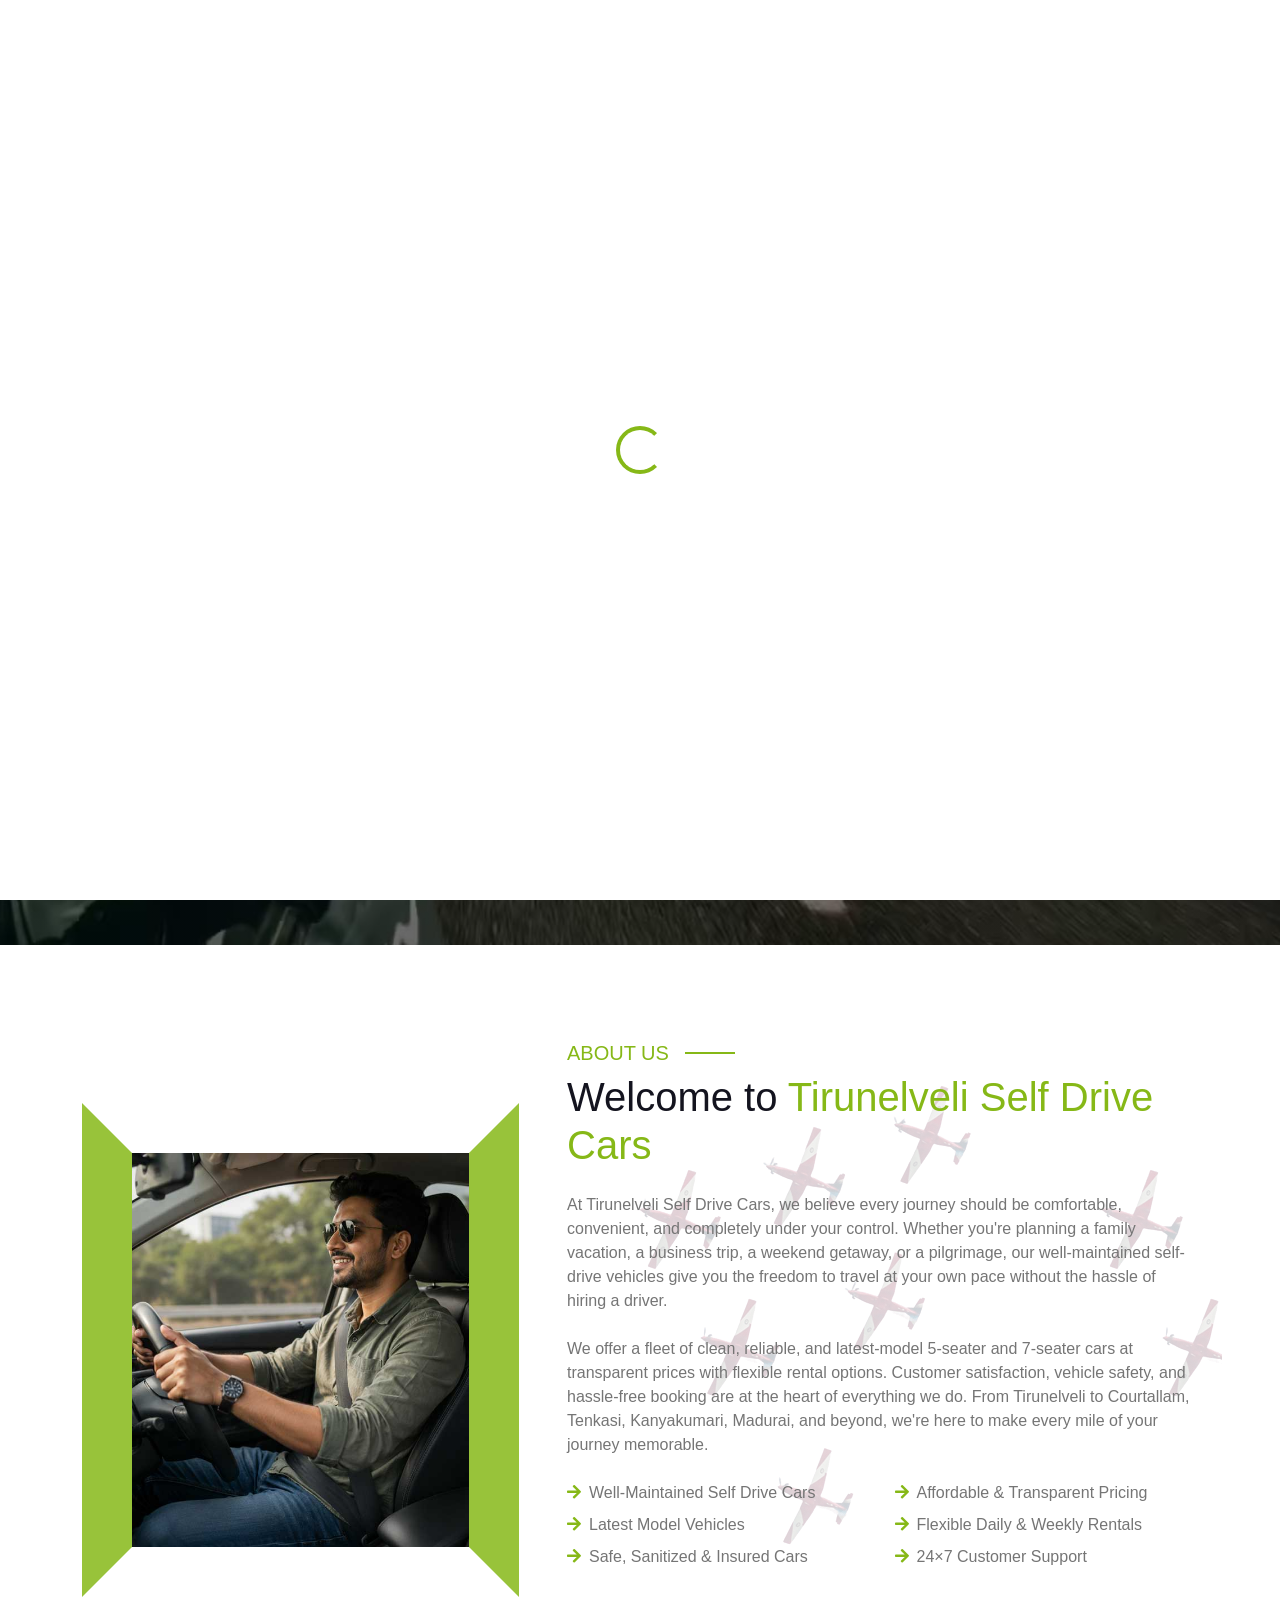
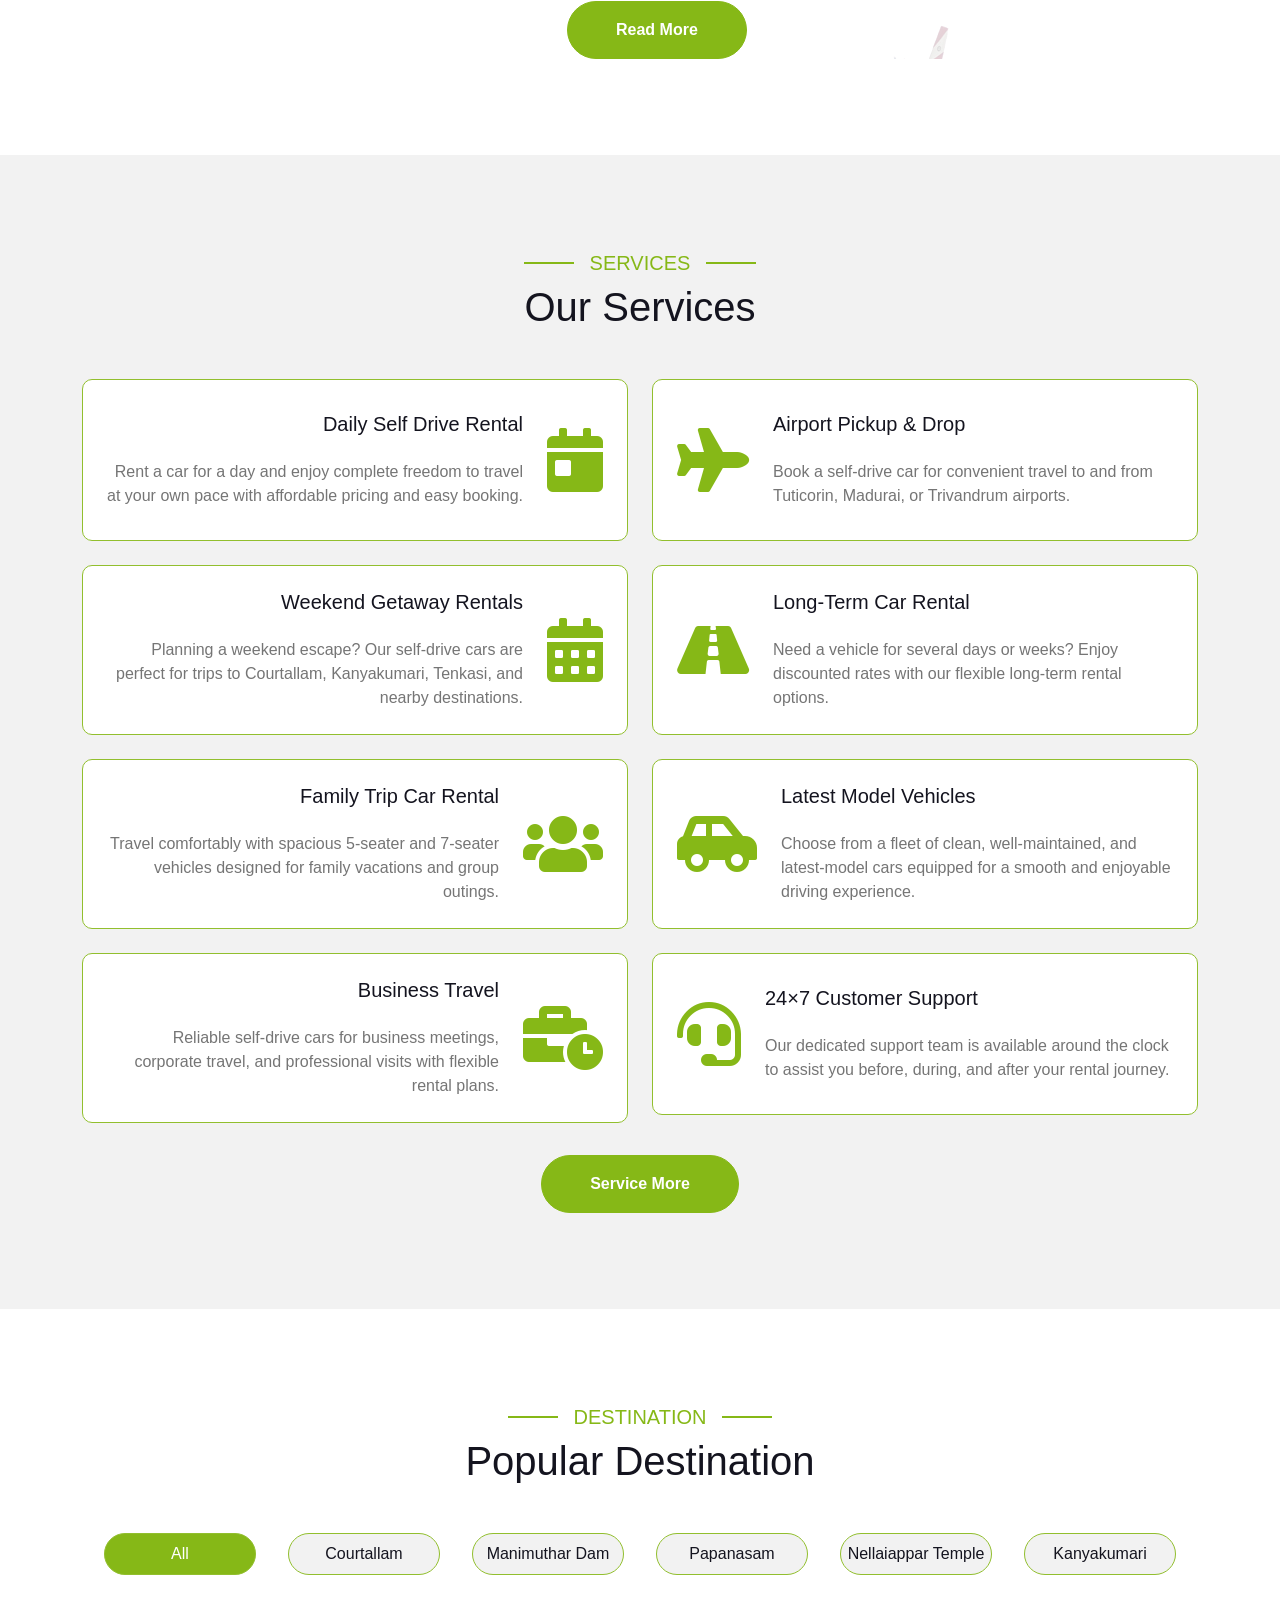
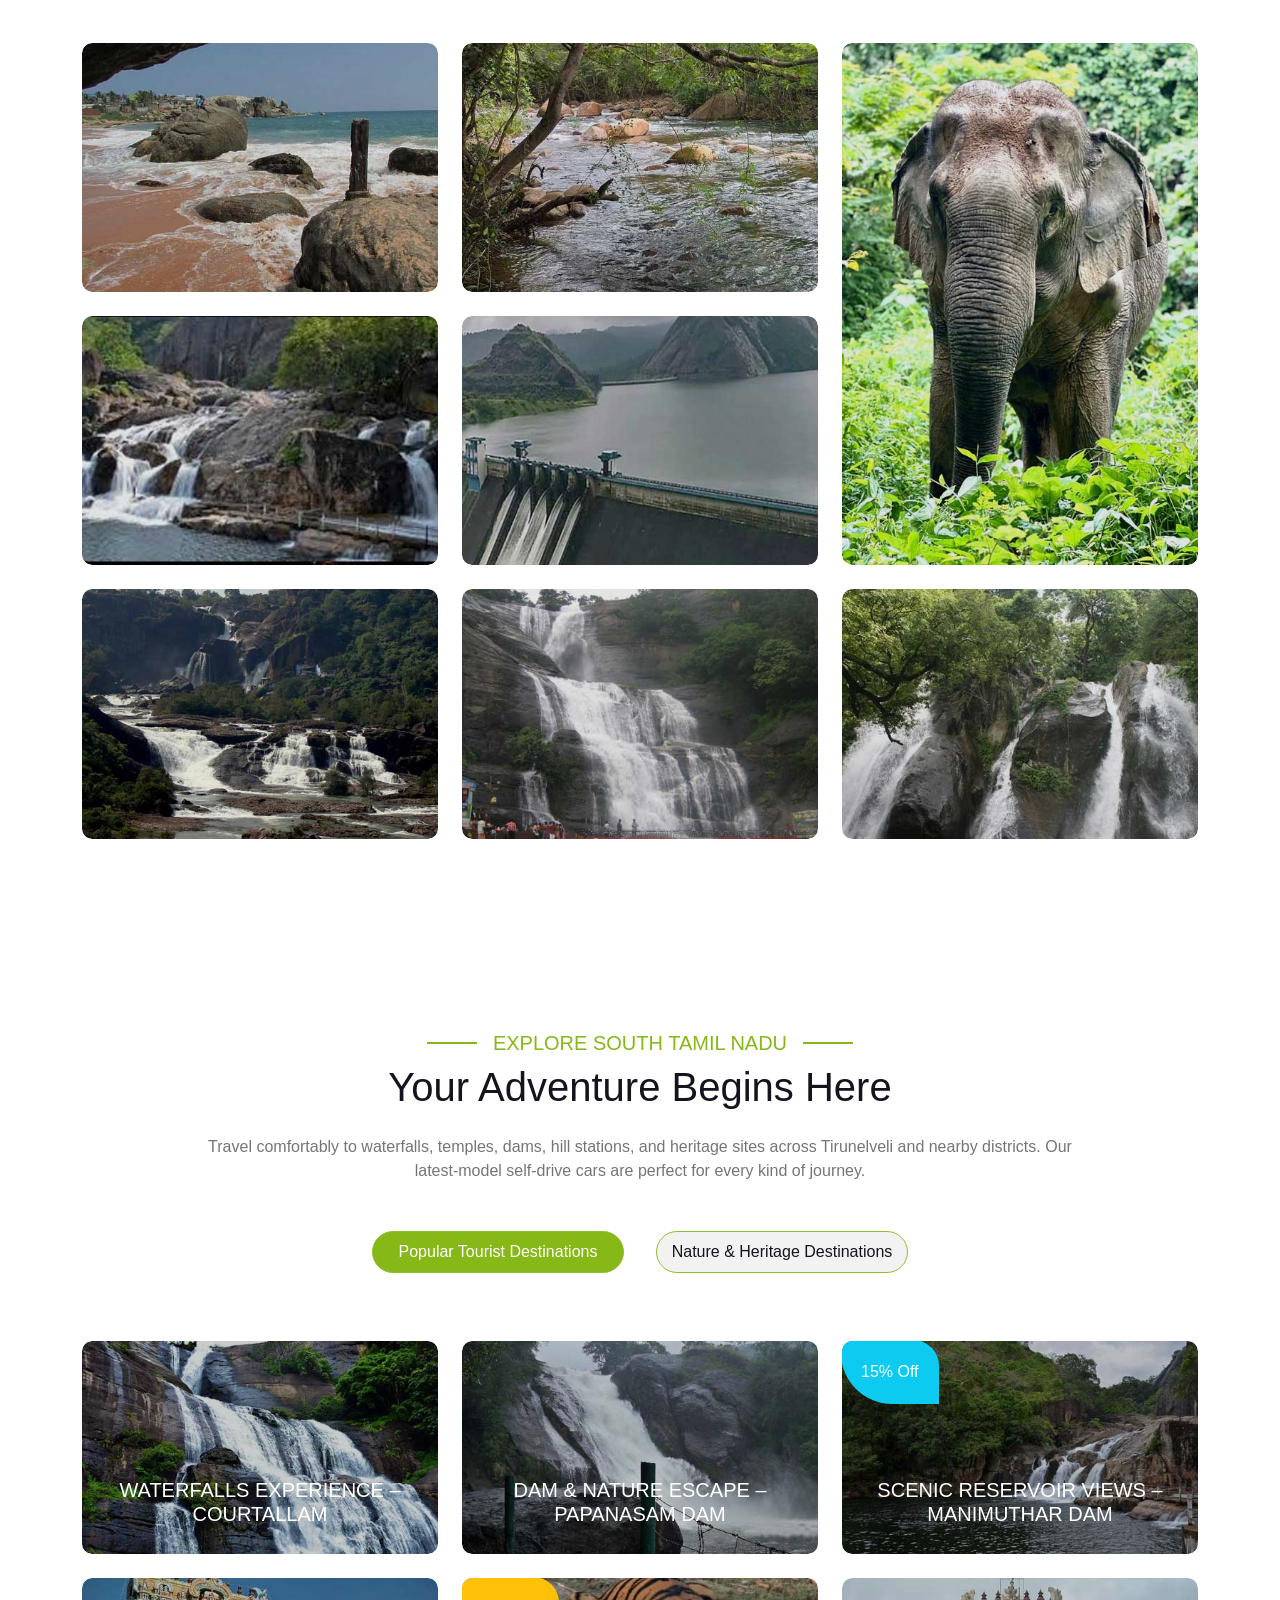
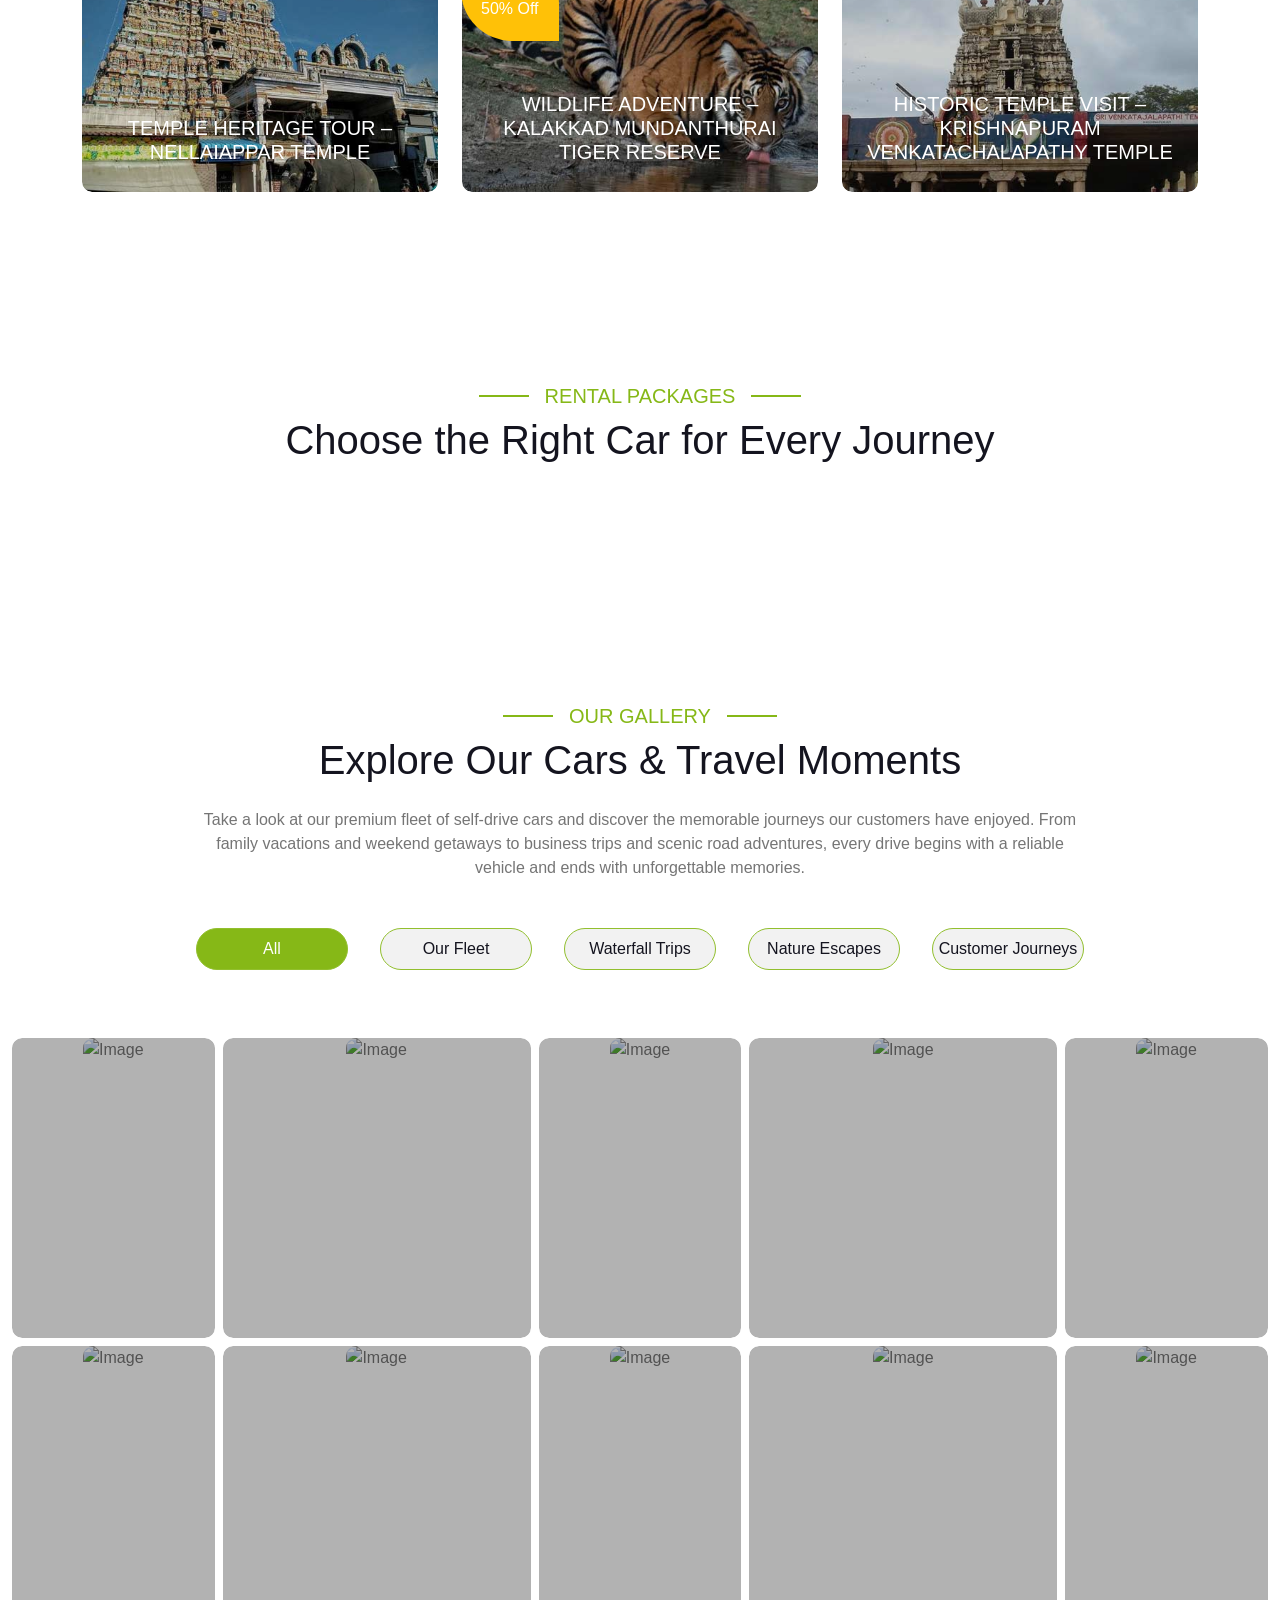
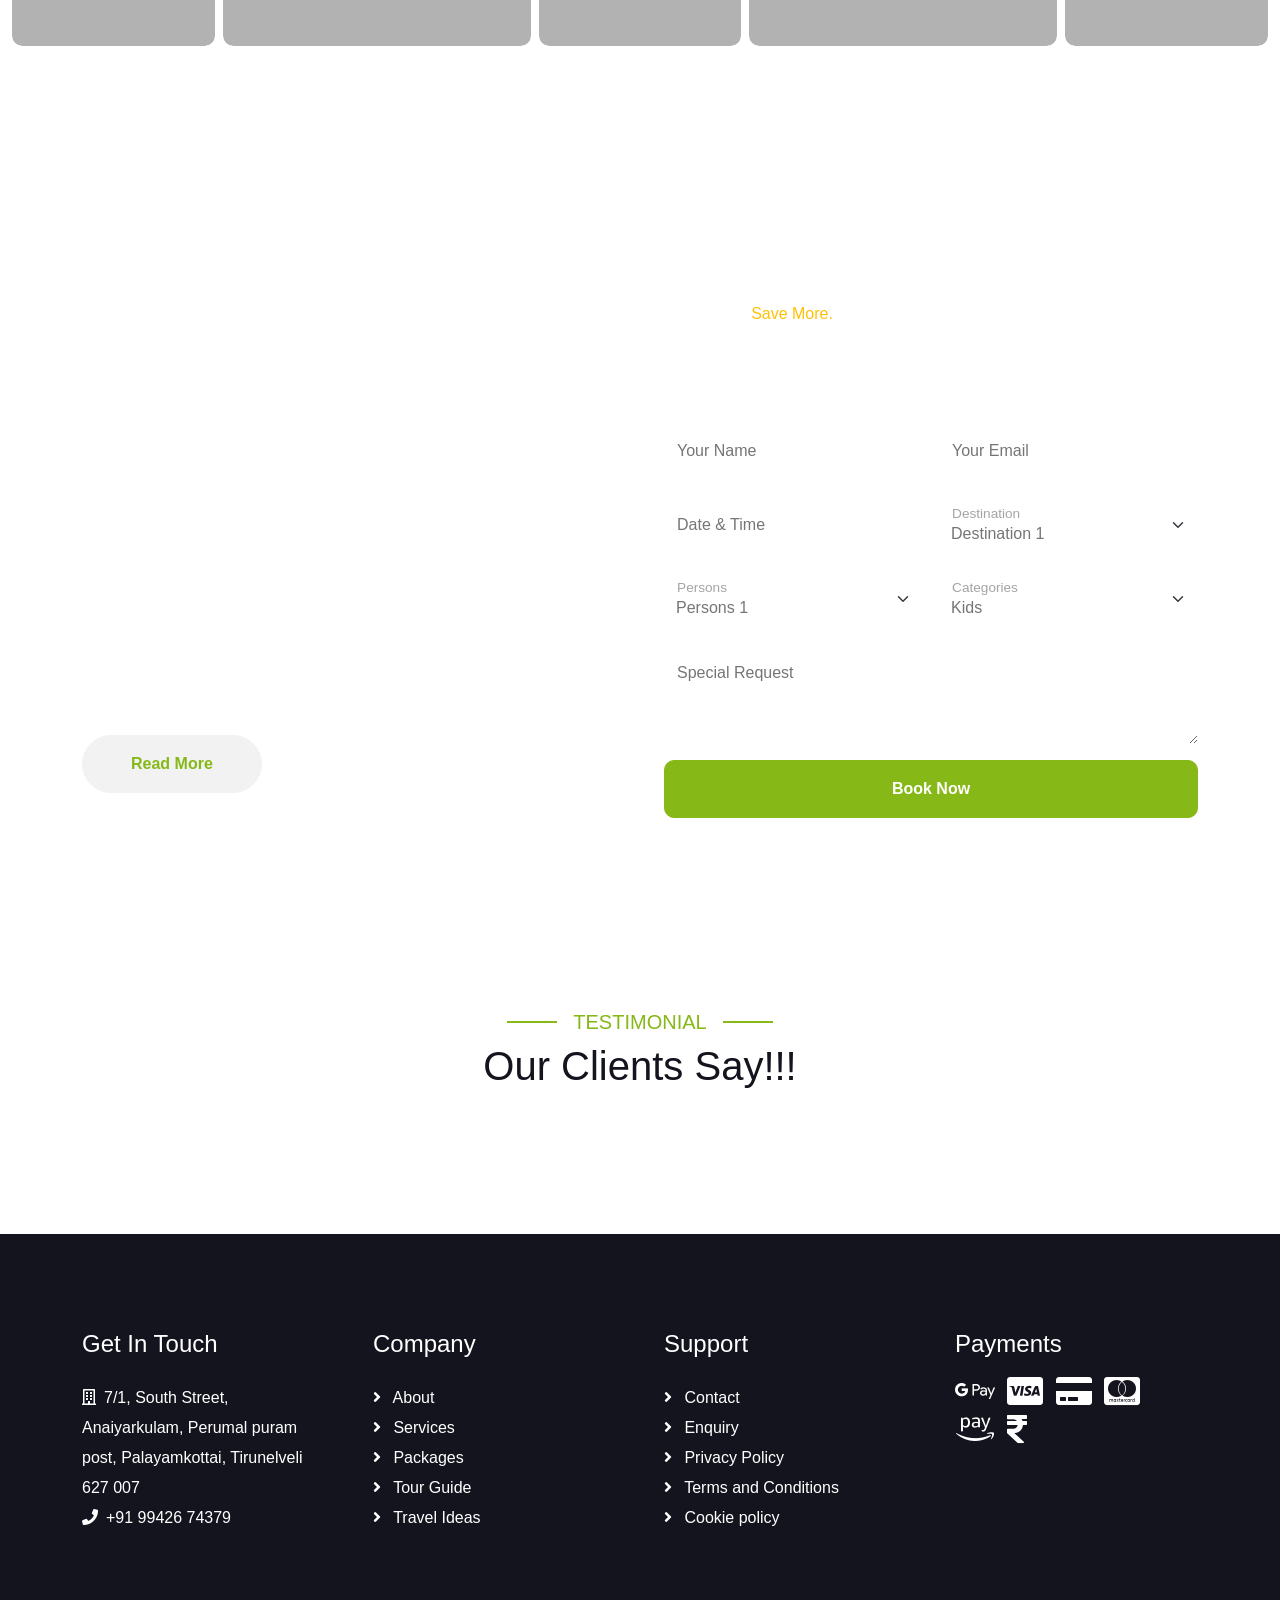
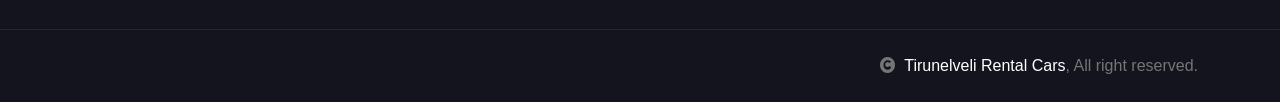
==== commit cabd005a: "HTML Updated" ====
--- a/index.html
+++ b/index.html
@@ -40,19 +40,18 @@
         <!-- Spinner End -->
 
         <!-- Topbar Start -->
-        <div class="container-fluid bg-primary px-5 d-none d-lg-block">
-            <div class="row gx-0">
-                <div class="col-lg-8 text-center text-lg-start mb-2 mb-lg-0">
+        <div class="container-fluid bg-primary px-3 px-lg-5 d-block">
+            <div class="row gx-0 align-items-center">
+                <div class="col-6 col-lg-8 text-start mb-0">
                     <div class="d-inline-flex align-items-center" style="height: 45px;">
                         <a class="btn btn-sm btn-outline-light btn-sm-square rounded-circle me-2" href=""><i class="fab fa-facebook-f fw-normal"></i></a>
                         <a class="btn btn-sm btn-outline-light btn-sm-square rounded-circle me-2" href=""><i class="fab fa-instagram fw-normal"></i></a>
                     </div>
                 </div>
-                <div class="col-lg-4 text-center text-lg-end">
-                    <div class="d-inline-flex align-items-center" style="height: 45px;">
-                        <a href="tel:+91 99426 74379"><small class="me-3 text-light"><i class="fa fa-phone me-2"></i>+91 99426 74379</small></a>
-                        <a href="mailto:tirunelvelirentalcars@gmail.com"><small class="me-3 text-light"><i class="fas fa-envelope-open-text me-2"></i>tirunelvelirentalcars@gmail.com</small></a>
-                        </div>
+                <div class="col-6 col-lg-4 text-end">
+                    <div class="d-inline-flex align-items-center flex-wrap justify-content-end" style="height: 45px;">
+                        <a href="tel:+91 99426 74379"><small class="me-2 me-lg-3 text-light"><i class="fa fa-phone me-1 me-lg-2"></i>+91 99426 74379</small></a>
+                        <a href="mailto:tirunelvelirentalcars@gmail.com" class="d-none d-md-inline"><small class="me-3 text-light"><i class="fas fa-envelope-open-text me-2"></i>tirunelvelirentalcars@gmail.com</small></a>
                     </div>
                 </div>
             </div>
@@ -75,7 +74,7 @@
                         <a href="about.html" class="nav-item nav-link">About</a>
                         <a href="services.html" class="nav-item nav-link">Services</a>
                         <a href="packages.html" class="nav-item nav-link">Packages</a>
-                        <a href="gallery.html" class="nav-item nav-link">Our Gallery</a>
+                        <a href="pricing.html" class="nav-item nav-link">Pricing</a>
                         <a href="contact.html" class="nav-item nav-link">Contact</a>
                     </div>
                     <a href="booking.html" class="btn btn-primary rounded-pill py-2 px-4 ms-lg-4">Book Now</a>
--- a/css/style.css
+++ b/css/style.css
@@ -0,0 +1,1284 @@
+
+/*** Spinner Start ***/
+/*** Spinner ***/
+#spinner {
+    opacity: 0;
+    visibility: hidden;
+    transition: opacity .5s ease-out, visibility 0s linear .5s;
+    z-index: 99999;
+}
+
+#spinner.show {
+    transition: opacity .5s ease-out, visibility 0s linear 0s;
+    visibility: visible;
+    opacity: 1;
+}
+/*** Spinner End ***/
+
+.back-to-top {
+    position: fixed;
+    right: 30px;
+    bottom: 30px;
+    display: flex;
+    width: 45px;
+    height: 45px;
+    align-items: center;
+    justify-content: center;
+    transition: 0.5s;
+    z-index: 99;
+}
+
+/*** Button Start ***/
+.btn {
+    font-weight: 600;
+    transition: .5s;
+}
+
+.btn-square {
+    width: 32px;
+    height: 32px;
+}
+
+.btn-sm-square {
+    width: 34px;
+    height: 34px;
+}
+
+.btn-md-square {
+    width: 44px;
+    height: 44px;
+}
+
+.btn-lg-square {
+    width: 56px;
+    height: 56px;
+}
+
+.btn-square,
+.btn-sm-square,
+.btn-md-square,
+.btn-lg-square {
+    padding: 0;
+    display: flex;
+    align-items: center;
+    justify-content: center;
+    font-weight: normal;
+    border-radius: 50%;
+}
+
+.btn.btn-primary {
+    box-shadow: inset 0 0 0 0 var(--bs-primary);
+}
+
+.btn.btn-primary:hover {
+    box-shadow: inset 300px 0 0 0 var(--bs-light) !important;
+    color: var(--bs-primary) !important;
+}
+
+.btn.btn-light {
+    box-shadow: inset 0 0 0 0 var(--bs-primary);
+}
+
+.btn.btn-light:hover {
+    box-shadow: inset 300px 0 0 0 var(--bs-primary);
+    color: var(--bs-light) !important;
+}
+
+.btn-hover {
+    transition: 0.5s;
+}
+
+.btn-hover:hover {
+    color: var(--bs-secondary) !important;
+}
+
+/*** Section Title Start ***/
+.section-title {
+    position: relative;
+    display: inline-block;
+    text-transform: uppercase;
+    color: var(--bs-primary);
+}
+
+.section-title::before {
+    content: "";
+    width: 50px;
+    position: absolute;
+    top: 50%;
+    right: 0;
+    transform: translateY(-50%);
+    margin-right: -50px;
+    border: 1px solid var(--bs-primary) !important;
+}
+
+.section-title::after {
+    content: "";
+    width: 50px;
+    position: absolute;
+    top: 50%;
+    left: 0;
+    transform: translateY(-50%);
+    margin-left: -50px;
+    border: 1px solid var(--bs-primary) !important;
+}
+
+
+/*** Topbar Start ***/
+.fixed-top .container {
+    transition: 0.5s;
+}
+
+.topbar {
+    padding: 2px 10px 2px 20px;
+    background: var(--bs-primary) !important;
+}
+
+.topbar a,
+.topbar a i {
+    transition: 0.5s;
+}
+
+.topbar a:hover,
+.topbar a i:hover {
+    color: var(--bs-secondary) !important;
+}
+
+
+@media (max-width: 768px) {
+    .topbar {
+        display: none;    
+    }
+}
+/*** Topbar End ***/
+
+
+/*** Navbar ***/
+.navbar-light .navbar-nav .nav-link {
+    font-family: 'Roboto', sans-serif;
+    position: relative;
+    padding: 35px 15px;
+    color: var(--bs-white) !important;
+    font-size: 17px;
+    font-weight: 400;
+    outline: none;
+    transition: .5s;
+}
+
+.sticky-top.navbar-light .navbar-nav .nav-link {
+    padding: 20px 15px;
+    color: var(--bs-dark) !important;
+}
+
+.navbar-light .navbar-nav .nav-link:hover,
+.navbar-light .navbar-nav .nav-link.active {
+    color: var(--bs-white) !important;
+}
+
+.navbar-light .navbar-brand h1 {
+    color: var(--bs-white);
+    font-size: 2rem;
+}
+
+.navbar-light .navbar-brand h1 1{
+    color: var(--bs-primary);
+}
+
+.sticky-top.navbar-light .navbar-brand h1 {
+    color: var(--bs-primary);
+}
+
+.navbar-light .navbar-brand img {
+    max-height: 60px;
+    transition: .5s;
+}
+
+.sticky-top.navbar-light .navbar-brand img {
+    max-height: 45px;
+}
+
+.navbar .dropdown-toggle::after {
+    border: none;
+    content: "\f107";
+    font-family: "Font Awesome 5 Free";
+    font-weight: 900;
+    vertical-align: middle;
+    margin-left: 8px;
+}
+
+@media (min-width: 1200px) {
+    .navbar .nav-item .dropdown-menu {
+        display: block;
+        visibility: hidden;
+        top: 100%;
+        transform: rotateX(-75deg);
+        transform-origin: 0% 0%;
+        border: 0;
+        border-radius: 10px;
+        transition: .5s;
+        opacity: 0;
+    }
+}
+
+.dropdown .dropdown-menu a:hover {
+    background: var(--bs-primary);
+    color: var(--bs-white);
+}
+
+.navbar .nav-item:hover .dropdown-menu {
+    transform: rotateX(0deg);
+    visibility: visible;
+    background: var(--bs-light);
+    transition: .5s;
+    opacity: 1;
+}
+
+@media (max-width: 991.98px) {
+    .sticky-top.navbar-light {
+        position: relative;
+        background: var(--bs-white);
+    }
+
+    .navbar-light .navbar-brand h1 {
+        color: var(--bs-primary);
+    }
+
+    .navbar.navbar-expand-lg .navbar-toggler {
+        padding: 10px 20px;
+        border: 1px solid var(--bs-primary);
+        color: var(--bs-primary);
+    }
+
+    .navbar-light .navbar-collapse {
+        margin-top: 15px;
+        border-top: 1px solid #DDDDDD;
+    }
+
+    .navbar-light .navbar-nav .nav-link,
+    .sticky-top.navbar-light .navbar-nav .nav-link {
+        padding: 10px 0;
+        color: var(--bs-dark) !important;
+    }
+
+    .navbar-light .navbar-nav .nav-link:hover,
+    .navbar-light .navbar-nav .nav-link.active  {
+        color: var(--bs-primary) !important;
+    }
+
+    .navbar-light .navbar-brand img {
+        max-height: 45px;
+    }
+}
+
+@media (min-width: 992px) {
+    .navbar-light {
+        position: absolute;
+        width: 100%;
+        top: 0;
+        left: 0;
+        border-bottom: 1px solid rgba(255, 255, 255, .1);
+        z-index: 999;
+    }
+    
+    .sticky-top.navbar-light {
+        position: fixed;
+        background: var(--bs-light);
+    }
+
+    .navbar-light .navbar-nav .nav-link::before {
+        position: absolute;
+        content: "";
+        width: 100%;
+        height: 0;
+        bottom: -1px;
+        left: 0;
+        background: var(--bs-primary);
+        transition: .5s;
+        z-index: -1;
+    }
+
+    .navbar-light .navbar-nav .nav-link:hover::before,
+    .navbar-light .navbar-nav .nav-link.active::before {
+        height: calc(100% + 1px);
+        left: 1px;
+    }
+
+    .navbar-light .navbar-nav .nav-link.nav-contact::before {
+        display: none;
+    }
+}
+
+/*** Carousel Hero Header Start ***/
+.carousel-header .carousel-control-prev,
+.carousel-header .carousel-control-next {
+    background: transparent;
+}
+
+.carousel-header .carousel-control-prev .carousel-control-prev-icon {
+    position: absolute;
+    top: 50%;
+    left: 0;
+    transform: translateY(-50%);
+    padding: 25px 30px;
+    border-top-left-radius: 0;
+    border-top-right-radius: 50px;
+    border-bottom-left-radius: 0;
+    border-bottom-right-radius: 50px;
+    background-size: 60% 60%;
+}
+
+.carousel-header .carousel-control-next .carousel-control-next-icon {
+    position: absolute;
+    top: 50%;
+    right: 0;
+    transform: translateY(-50%);
+    padding: 25px 30px;
+    border-top-left-radius: 50px;
+    border-top-right-radius: 0;
+    border-bottom-left-radius: 50px;
+    border-bottom-right-radius: 0;
+    background-size: 60% 60%;
+
+}
+
+.carousel-header .carousel .carousel-indicators li,
+.carousel-header .carousel .carousel-indicators li,
+.carousel-header .carousel .carousel-indicators li {
+    opacity: 0;
+}
+
+.carousel-header .carousel-inner .carousel-item {
+    position: relative;
+    min-height: 100vh 
+}
+
+.carousel-header .carousel-inner .carousel-item h1{
+    font-size: 3rem;
+}
+
+.carousel-header .carousel-inner .carousel-item img {
+    position: absolute;
+    width: 100%;
+    height: 100%;
+    object-fit: cover;
+}
+
+.carousel-header .carousel-inner .carousel-item .carousel-caption  {
+    position: absolute;
+    width: 100%;
+    height: 100%;
+    top: 0;
+    left: 0;
+    padding-top: 145px;
+    display: flex;
+    align-items: center;
+    justify-content: center;
+    text-align: center;
+    background: linear-gradient(rgba(0, 0, 0, .5), rgba(0, 0, 0, 0.5));
+    background-size: cover;
+}
+
+@media (max-width: 768px) {
+    .carousel-header .carousel-inner .carousel-item img,
+    .carousel-header .carousel-inner .carousel-item .carousel-caption {
+        height: 700px;
+        margin-top: -100px;
+    }
+
+    .carousel-header {
+        height: 700px !important;
+    }
+
+    .carousel-header .carousel-control-prev .carousel-control-prev-icon,
+    .carousel-header .carousel-control-next .carousel-control-next-icon {
+        opacity: 0;
+    }
+    
+    .search-bar {
+        margin-top: -100px;
+        transition: 0.5s;
+    }
+}
+/*** Carousel Hero Header End ***/
+
+
+/*** Single Page Hero Header Start ***/
+.bg-breadcrumb {
+    background: linear-gradient(rgba(19, 53, 123, 0.5), rgba(19, 53, 123, 0.5)), url(../img/breadcrumb-bg.jpg);
+    background-position: center center;
+    background-repeat: no-repeat;
+    background-size: cover;
+    background-attachment: fixed;
+    padding: 150px 0 50px 0;
+}
+
+.bg-breadcrumb .breadcrumb-item a {
+    color: var(--bs-secondary) !important;
+}
+/*** Single Page Hero Header End ***/
+
+
+/*** About Start ***/
+.about .container .section-about-title {
+    position: relative;
+    display: inline-block;
+    text-transform: uppercase;
+    color: var(--bs-primary);
+}
+
+.about .container .section-about-title::before {
+    content: "";
+    width: 50px;
+    position: absolute;
+    top: 50%;
+    right: 0;
+    transform: translateY(-50%);
+    margin-right: -50px;
+    border: 1px solid var(--bs-primary) !important;
+}
+/*** About End ***/
+
+
+/*** Services Start ***/
+.service .service-content-inner {
+    transition: 0.5s;
+}
+.service .service-content-inner:hover {
+    position: relative;
+    background: var(--bs-primary) !important;
+}
+
+.service .service-content-inner .service-content h5,
+.service .service-content-inner .service-content p,
+.service .service-content-inner .service-icon i {
+    transition: 0.5s;
+}
+
+.service .service-content-inner:hover .service-content h5,
+.service .service-content-inner:hover .service-content p,
+.service .service-content-inner:hover .service-icon i {
+    color: var(--bs-white) !important;
+}
+/*** Service End ***/
+
+
+/*** Destination Start ***/
+.destination .tab-class .tab-content .tab-pane .destination-img {
+    position: relative;
+    overflow: hidden;
+    border-radius: 10px;
+    z-index: 1;
+}
+
+.destination .tab-class .tab-content .tab-pane .destination-img .destination-overlay {
+    position: absolute;
+    bottom: -100%;
+    left: 0;
+    z-index: 3;
+    transition: 0.5s;
+}
+
+.destination .tab-class .tab-content .tab-pane .destination-img .search-icon {
+    position: absolute;
+    width: 100%;
+    height: 100%;
+    top: 0;
+    right: 0;
+    display: flex;
+    justify-content: end;
+    padding: 20px 20px 0 0;
+    background: rgba(0, 0, 0, 0.1);
+    border-radius: 10px;
+    transition: 0.5s;
+
+}
+
+.destination .tab-class .tab-content .tab-pane .destination-img .search-icon a i {
+    opacity: 0;
+    transition: 0.5s;
+}
+
+.destination .tab-class .nav-item {
+    padding: 0 0 20px 0;
+}
+.destination .tab-class .nav-item a.active {
+    background: var(--bs-primary) !important;
+}
+
+.destination .tab-class .nav-item a.active span {
+    color: var(--bs-white) !important;
+}
+
+.destination .tab-class .tab-content .destination-img:hover .search-icon {
+    background: rgba(19, 53, 123, 0.4);
+}
+
+.destination .tab-class .tab-content .destination-img:hover .destination-overlay {
+    bottom: 0;
+}
+
+.destination .tab-class .tab-content .destination-img:hover .search-icon a i {
+    opacity: 1;
+}
+
+.destination .tab-class .tab-content .destination-img img {
+    transition: 0.5s;
+}
+
+.destination .tab-class .tab-content .destination-img:hover img {
+    transform: scale(1.2);
+}
+/*** Destination End ***/
+
+
+/*** Packages Start ***/
+.packages .packages-item .packages-img {
+    position: relative;
+    overflow: hidden;
+    transition: 0.5s;
+    border-top-right-radius: 10px;
+    border-top-left-radius: 10px;
+    z-index: 1;
+}
+
+.packages .packages-item .packages-img .packages-info {
+    background: rgba(0, 0, 0, .3);
+}
+
+.packages .packages-item .packages-img .packages-info small,
+.packages .packages-item .packages-img .packages-info small i {
+    color: var(--bs-white);
+    transition: 0.5s;
+}
+
+.packages .packages-item .packages-img::after {
+    position: absolute;
+    content: "";
+    width: 0;
+    height: 0;
+    top: 50%;
+    left: 50%;
+    transform: translate(-50%, -50%);
+    border: 0px solid;
+    border-radius: 10px !important;
+    visibility: hidden;
+    transition: 0.7s;
+    z-index: 3;
+}
+
+.packages .packages-item .packages-img:hover.packages-img::after {
+    width: 100%;
+    height: 100%;
+    border: 300px solid;
+    border-color: rgba(19, 53, 123, 0.6) rgba(19, 53, 123, 0.6) rgba(19, 53, 123, 0.6) rgba(19, 53, 123, 0.6);
+    visibility: visible;
+}
+
+.packages .packages-item .packages-img small,
+.packages .packages-item .packages-img small i {
+    transition: 0.5s;
+}
+
+.packages .packages-item .packages-img:hover small,
+.packages .packages-item .packages-img:hover small i {
+    color: var(--bs-white) !important;
+
+}
+
+.packages .packages-item .packages-img img {
+    transition: 0.5s;
+}
+
+.packages .packages-item .packages-img:hover img {
+    transform: scale(1.3);
+}
+
+.packages .packages-item .packages-img .packages-price {
+    position: absolute;
+    width: 100px; 
+    top: 0; 
+    left: 50%; 
+    transform: translateX(-50%);
+    display: inline-block;
+    background: var(--bs-primary);
+    color: var(--bs-white);
+    border-bottom-left-radius: 10px;
+    border-bottom-right-radius: 10px; 
+    z-index: 5;
+}
+
+.packages .packages-carousel {
+    position: relative;
+}
+
+.packages .packages-carousel .owl-nav .owl-prev {
+    position: absolute;
+    top: -50px;
+    left: 0;
+    padding: 5px 30px;
+    border: 1px solid var(--bs-primary);
+    border-radius: 30px;
+    transition: 0.5s;
+}
+
+.packages .packages-carousel .owl-nav .owl-next {
+    position: absolute;
+    top: -50px;
+    right: 0;
+    padding: 5px 30px;
+    border: 1px solid var(--bs-primary);
+    border-radius: 30px;
+    transition: 0.5s;
+}
+
+.packages .packages-carousel .owl-nav .owl-prev i,
+.packages .packages-carousel .owl-nav .owl-next i {
+    color: var(--bs-primary);
+    font-size: 17px;
+    transition: 0.5s;
+}
+
+.packages .packages-carousel .owl-nav .owl-prev:hover,
+.packages .packages-carousel .owl-nav .owl-next:hover {
+    background: var(--bs-primary);
+}
+
+.packages .packages-carousel .owl-nav .owl-prev:hover i,
+.packages .packages-carousel .owl-nav .owl-next:hover i {
+    color: var(--bs-white);
+}
+/*** Packages End ***/
+
+
+/*** Explore Tour Start ***/
+.ExploreTour .tab-class .nav-item {
+    padding: 0 0 20px 0;
+}
+.ExploreTour .tab-class .nav-item a.active {
+    background: var(--bs-primary) !important;
+}
+
+.ExploreTour .tab-class .nav-item a.active span {
+    color: var(--bs-white) !important;
+}
+
+
+/* National Tour Start */
+.ExploreTour #NationalTab-1 .national-item {
+    position: relative;
+    border-radius: 10px;
+    overflow: hidden;
+}
+
+.ExploreTour #NationalTab-1 .national-item img {
+    transition: 0.5s;
+}
+
+.ExploreTour #NationalTab-1 .national-item:hover img {
+    transform: scale(1.2);
+}
+
+.ExploreTour #NationalTab-1 .national-item .national-content {
+    position: absolute;
+    width: 100%;
+    height: 100%;
+    top: 0;
+    left: 0;
+    border-radius: 10px;
+    padding: 20px;
+    background: rgba(0, 0, 0, .2);
+    display: flex;
+    align-items: end;
+    justify-content: center;
+    transition: 0.5s;
+}
+
+.ExploreTour #NationalTab-1 .national-item:hover .national-content {
+    background: rgba(19, 53, 123, .6);
+}
+
+.ExploreTour #NationalTab-1 .national-item .national-plus-icon {
+    position: absolute;
+    top: 50%;
+    left: 50%;
+    transform: translate(-50%, -50%);
+    transition: 0.5s;
+    opacity: 0;
+}
+
+.ExploreTour #NationalTab-1 .national-item:hover .national-plus-icon {
+    opacity: 1;
+}
+
+.ExploreTour #NationalTab-1 .national-item .tour-offer {
+    position: absolute;
+    top: -1px;
+    left: -1px;
+    padding: 20px;
+    border-top-right-radius: 40px;
+    border-top-left-radius: 20px;
+    border-bottom-right-radius: 0;
+    border-bottom-left-radius: 80px;
+    background: var(--bs-primary);
+    color: var(--bs-white);
+}
+
+/* International Tour Start */
+.ExploreTour #InternationalTab-2 .international-item {
+    position: relative;
+    border-radius: 10px;
+    overflow: hidden;
+}
+
+.ExploreTour #InternationalTab-2 .international-item img {
+    transition: 0.5s;
+}
+
+.ExploreTour #InternationalTab-2 .international-item:hover img {
+    transform: scale(1.2);
+}
+
+.ExploreTour #InternationalTab-2 .international-item .tour-offer {
+    position: absolute;
+    top: -1px;
+    left: -1px;
+    padding: 20px;
+    border-top-right-radius: 30px;
+    border-top-left-radius: 20px;
+    border-bottom-right-radius: 0;
+    border-bottom-left-radius: 80px;
+    background: var(--bs-primary);
+    color: var(--bs-white);
+}
+
+.ExploreTour #InternationalTab-2 .international-item .international-content {
+    position: absolute;
+    width: 100%;
+    height: 100%;
+    top: 0;
+    left: 0;
+    border-radius: 10px;
+    padding: 20px;
+    background: rgba(0, 0, 0, .3);
+    display: flex;
+    align-items: end;
+    justify-content: center;
+    transition: 0.5s;
+}
+
+.ExploreTour #InternationalTab-2 .international-item:hover .international-content {
+    background: rgba(19, 53, 123, .6);
+}
+
+.ExploreTour #InternationalTab-2 .international-item .international-content .international-info a {
+    font-size: 14px;
+}
+
+.ExploreTour #InternationalTab-2 .international-item .international-plus-icon {
+    position: absolute;
+    top: 50%;
+    left: 50%;
+    transform: translate(-50%, -50%);
+    transition: 0.5s;
+    opacity: 0;
+}
+
+.ExploreTour #InternationalTab-2 .international-item:hover .international-plus-icon {
+    opacity: 1;
+}
+
+/* carousel Start */
+.ExploreTour #InternationalTab-2 .InternationalTour-carousel .international-item {
+    position: relative;
+    overflow: hidden;
+}
+
+.ExploreTour #InternationalTab-2 .InternationalTour-carousel .owl-dots {
+    margin-top: 30px;
+    display: flex;
+    align-items: center;
+    justify-content: center;
+}
+
+.ExploreTour #InternationalTab-2 .InternationalTour-carousel .owl-dot {
+    position: relative;
+    display: inline-block;
+    margin: 0 5px;
+    width: 15px;
+    height: 15px;
+    background: var(--bs-light);
+    border: 1px solid var(--bs-primary);
+    border-radius: 10px;
+    transition: 0.5s;
+}
+
+.ExploreTour #InternationalTab-2 .InternationalTour-carousel .owl-dot.active {
+    width: 40px;
+    background: var(--bs-primary);
+}
+/*** Explore Tour End ***/
+
+
+/*** Gallery Start ***/
+.gallery .gallery-item {
+    position: relative;
+    overflow: hidden;
+    border-radius: 10px;
+}
+
+.gallery .gallery-item img {
+    min-height: 300px;
+    object-fit: cover;
+}
+
+.gallery .gallery-item .gallery-content {
+    position: absolute;
+    width: 100%;
+    height: 100%;
+    bottom: 0;
+    left: 0;
+    padding: 15px;
+    background: rgba(0, 0, 0, 0.3);
+    border-radius: 10px;
+    display: flex;
+    flex-direction: column;
+    justify-content: end;
+    transition: 0.5s;
+}
+
+.gallery .gallery-item .gallery-content .gallery-info {
+    position: relative;
+    margin-bottom: -100%;
+    opacity: 0;
+    transition: 0.5s;
+}
+
+.gallery .gallery-item .gallery-plus-icon {
+    position: absolute;
+    top: 50%;
+    left: 50%;
+    transform: translate(-50%, -50%);
+    transition: 0.5s;
+    opacity: 0;
+}
+
+.gallery .gallery-item:hover .gallery-content .gallery-info,
+.gallery .gallery-item:hover .gallery-plus-icon {
+   opacity: 1;
+   margin: 0;
+}
+
+.gallery .gallery-item img {
+    transition: 0.5s;
+}
+
+.gallery .gallery-item:hover img {
+    transform: scale(1.2);
+}
+
+.gallery .gallery-item:hover .gallery-content {
+    background: rgba(19, 53, 123, 0.8);
+}
+
+.gallery .tab-class .nav-item {
+    padding: 0 0 20px 0;
+}
+.gallery .tab-class .nav-item a.active {
+    background: var(--bs-primary) !important;
+}
+
+.gallery .tab-class .nav-item a.active span {
+    color: var(--bs-white) !important;
+}
+
+/*** Gallery End ***/
+
+/*** Tour Booking Start ***/
+.booking {
+    background: linear-gradient(rgba(152, 195, 58, .8), rgba(152, 195, 58, .8)), url(../img/tour-booking-bg.jpg);
+    background-position: center center;
+    background-repeat: no-repeat;
+    background-size: cover;
+    background-attachment: fixed;
+    
+}
+
+
+.booking .container .section-booking-title {
+    position: relative;
+    display: inline-block;
+    text-transform: uppercase;
+    color: var(--bs-white);
+}
+
+.booking .container .section-booking-title::before {
+    content: "";
+    width: 50px;
+    position: absolute;
+    top: 50%;
+    right: 0;
+    transform: translateY(-50%);
+    margin-right: -50px;
+    border: 1px solid var(--bs-white) !important;
+}
+
+.booking .container form .btn.btn-primary {
+    box-shadow: inset 0 0 0 0 var(--bs-primary);
+}
+
+.booking .container form .btn.btn-primary:hover {
+    box-shadow: inset 800px 0 0 0 var(--bs-light) !important;
+    color: var(--bs-primary) !important;
+}
+
+
+
+/*** Tour Booking end ***/
+
+/*** Travel Guide Start ***/
+.guide .guide-item .guide-img {
+    position: relative;
+}
+
+.guide .guide-item .guide-img .guide-icon {
+    position: absolute;
+    bottom: 0; 
+    left: 50%; 
+    transform: translate(-50%, -50%);
+    margin-bottom: -50px;
+    display: flex;
+    justify-content: center;
+    border: 1px solid var(--bs-primary);
+    background: var(--bs-light);
+    z-index: 9;
+}
+
+.guide .guide-item .guide-img .guide-img-efects {
+    position: relative;
+    overflow: hidden;
+    border-top-right-radius: 10px;
+    border-top-left-radius: 10px;
+}
+
+.guide .guide-item .guide-img .guide-img-efects::after {
+    content: "";
+    width: 100%;
+    height: 0;
+    position: absolute;
+    top: 0;
+    left: 0;
+    transition: 0.5s;
+}
+
+.guide .guide-item:hover .guide-img-efects::after {
+    height: 100%;
+    border-top-right-radius: 10px;
+    border-top-left-radius: 10px;
+    background: rgba(19, 53, 123, .5);
+}
+
+.guide .guide-item .guide-img-efects img {
+    transition: 0.5s;
+}
+.guide .guide-item:hover .guide-img-efects img {
+    transform: scale(1.1);
+}
+
+.guide .guide-item .guide-title {
+    position: relative;
+    background: var(--bs-light);
+    transition: 0.5s;
+}
+
+.guide .guide-item .guide-title::after {
+    content: "";
+    width: 100%;
+    height: 0;
+    position: absolute;
+    bottom: 0;
+    left: 0;
+    border-bottom-right-radius: 10px;
+    border-bottom-left-radius: 10px;
+    transition: 0.5s;
+}
+
+.guide .guide-item:hover .guide-title::after {
+    height: 100%;
+    background: var(--bs-primary) !important;
+    color: var(--bs-white);
+}
+
+.guide .guide-item .guide-title .guide-title-inner,
+.guide .guide-item:hover .guide-title .guide-title-inner h4 {
+    transition: 0.5s;
+}
+
+.guide .guide-item:hover .guide-title .guide-title-inner {
+    position: relative;
+    color: var(--bs-white) !important;
+    z-index: 2;
+}
+
+.guide .guide-item:hover .guide-title .guide-title-inner h4 {
+    color: var(--bs-white);
+}
+/*** Travel Guide End ***/
+
+
+/*** Blog Start ***/
+.blog .blog-item .blog-img {
+    position: relative;
+}
+
+.blog .blog-item .blog-img .blog-info {
+    position: absolute;
+    width: 100%;
+    left: 0;
+    bottom: 0;
+    display: flex;
+    background: rgba(255, 255, 255, .2);
+    color: var(--bs-white);
+}
+
+.blog .blog-item .blog-img .blog-img-inner {
+    position: relative;
+    border-top-right-radius: 10px;
+    border-top-left-radius: 10px;
+}
+
+.blog .blog-item .blog-img .blog-img-inner .blog-icon {
+    position: absolute;
+    width: 100%;
+    height: 0;
+    top: 50%;
+    left: 50%;
+    transform: translate(-50%, -50%);
+    border-top-right-radius: 10px;
+    border-top-left-radius: 10px;
+    display: flex;
+    align-items: center;
+    justify-content: center;
+    transition: 0.5s;
+}
+
+.blog .blog-item .blog-img .blog-img-inner .blog-icon a {
+    display: flex;
+    align-items: center;
+    justify-content: center;
+    opacity: 0;
+    transition: 0.5s;
+}
+
+.blog .blog-item .blog-img:hover .blog-img-inner .blog-icon a {
+    opacity: 1;
+}
+
+.blog .blog-item .blog-img:hover .blog-img-inner .blog-icon {
+    height: 100%;
+    background: rgba(19, 53, 123, .6);
+    opacity: 1;
+}
+
+.blog .blog-item .blog-img .blog-img-inner {
+    overflow: hidden;
+}
+
+.blog .blog-item .blog-img .blog-img-inner img {
+    transition: 0.5s;
+}
+
+.blog .blog-item .blog-img:hover .blog-img-inner img {
+    transform: scale(1.2);
+}
+/*** Blog End ***/
+
+/*** Testimonial Start ***/
+.testimonial .testimonial-carousel {
+    position: relative;
+}
+
+.testimonial .testimonial-carousel .testimonial-item .testimonial-img {
+    position: relative;
+    width: 100px; 
+    height: 100px; 
+    top: 0; left: 50%; 
+    transform: translate(-50%, -50%);
+    border: 3px solid var(--bs-primary); 
+    border-style: dotted;
+    border-radius: 50%;
+}
+
+.testimonial .testimonial-carousel .owl-dots {
+    margin-top: 30px;
+    display: flex;
+    align-items: center;
+    justify-content: center;
+}
+
+.testimonial .testimonial-carousel .owl-dot {
+    position: relative;
+    display: inline-block;
+    margin: 0 5px;
+    width: 15px;
+    height: 15px;
+    background: var(--bs-light);
+    border: 1px solid var(--bs-primary);
+    border-radius: 10px;
+    transition: 0.5s;
+}
+
+.testimonial .testimonial-carousel .owl-dot.active {
+    width: 40px;
+    background: var(--bs-primary);
+}
+
+.testimonial .testimonial-carousel .owl-nav .owl-prev {
+    position: absolute;
+    top: -55px;
+    left: 0;
+    padding: 5px 30px;
+    border: 1px solid var(--bs-primary);
+    border-radius: 30px;
+    transition: 0.5s;
+}
+
+.testimonial .testimonial-carousel .owl-nav .owl-next {
+    position: absolute;
+    top: -55px;
+    right: 0;
+    padding: 5px 30px;
+    border: 1px solid var(--bs-primary);
+    border-radius: 30px;
+    transition: 0.5s;
+}
+
+.testimonial .testimonial-carousel .owl-nav .owl-prev i,
+.testimonial .testimonial-carousel .owl-nav .owl-next i {
+    color: var(--bs-primary);
+    font-size: 17px;
+    transition: 0.5s;
+}
+
+.testimonial .testimonial-carousel .owl-nav .owl-prev:hover,
+.testimonial .testimonial-carousel .owl-nav .owl-next:hover {
+    background: var(--bs-primary);
+}
+
+.testimonial .testimonial-carousel .owl-nav .owl-prev:hover i,
+.testimonial .testimonial-carousel .owl-nav .owl-next:hover i {
+    color: var(--bs-white);
+}
+
+.testimonial .testimonial-carousel .owl-item.center .testimonial-item .testimonial-comment {
+    background: var(--bs-primary) !important;
+    color: var(--bs-white);
+    transition: 0.5s;
+}
+
+.testimonial .testimonial-carousel .owl-item.center .testimonial-item .testimonial-img {
+    border: 3px solid var(--bs-white); 
+    border-style: dotted;
+    transition: 0.5s;
+}
+/*** Testimonial End ***/
+
+/*** Contact Start ***/
+.contact .container form .btn.btn-primary {
+    box-shadow: inset 0 0 0 0 var(--bs-primary);
+}
+
+.contact .container form .btn.btn-primary:hover {
+    box-shadow: inset 1000px 0 0 0 var(--bs-light) !important;
+    color: var(--bs-primary) !important;
+}
+/*** Contact End ***/
+
+/*** Subscribe Start ***/
+.subscribe {
+    background: linear-gradient(rgba(19, 53, 123, .6), rgba(19, 53, 123, .6)), url(../img/subscribe-img.jpg);
+    background-attachment: fixed;
+    background-position: center center;
+    background-repeat: no-repeat;
+    background-size: cover;
+}
+
+.subscribe .subscribe-title {
+    position: relative;
+    display: inline-block;
+    text-transform: uppercase;
+    color: var(--bs-white);
+}
+
+.subscribe .subscribe-title::before {
+    content: "";
+    width: 50px;
+    position: absolute;
+    top: 50%;
+    right: 0;
+    transform: translateY(-50%);
+    margin-right: -50px;
+    border: 1px solid var(--bs-white) !important;
+}
+
+.subscribe .subscribe-title::after {
+    content: "";
+    width: 50px;
+    position: absolute;
+    top: 50%;
+    left: 0;
+    transform: translateY(-50%);
+    margin-left: -50px;
+    border: 1px solid var(--bs-white) !important;
+}
+/*** Subscribe End ***/
+
+/*** Footer Start ***/
+.footer {
+    background: var(--bs-dark);
+}
+.footer .footer-item a {
+    line-height: 30px;
+    color: var(--bs-white);
+    transition: 0.5s;
+}
+
+.footer .footer-item a:hover {
+    letter-spacing: 2px;
+    color: var(--bs-primary);
+}
+
+/*** Footer End ***/
+
+/*** copyright Start ***/
+.copyright {
+    border-top: 1px solid rgba(255, 255, 255, 0.08);
+    background: var(--bs-dark) !important;
+}
+/*** copyright end ***/
+
+/* *** override styles *** */
+:root {
+    --bs-primary:  #86B817;
+}
+.btn-primary {
+    color: #fff;
+    background-color: #86B817;
+    border-color: #86B817;
+}
+.btn-primary:hover {
+    color: #fff;
+    background-color: #98c33a;
+    border-color: #92bf2e;
+    box-shadow: none !important;
+}
+.bg-primary {
+    background-color: #86B817 !important;
+}
+.bs-green {
+    color: #86B817;
+}
+.text-primary {
+    color: #86B817 !important;
+}
+.border-primary {
+    border-color: #92bf2e !important;
+}
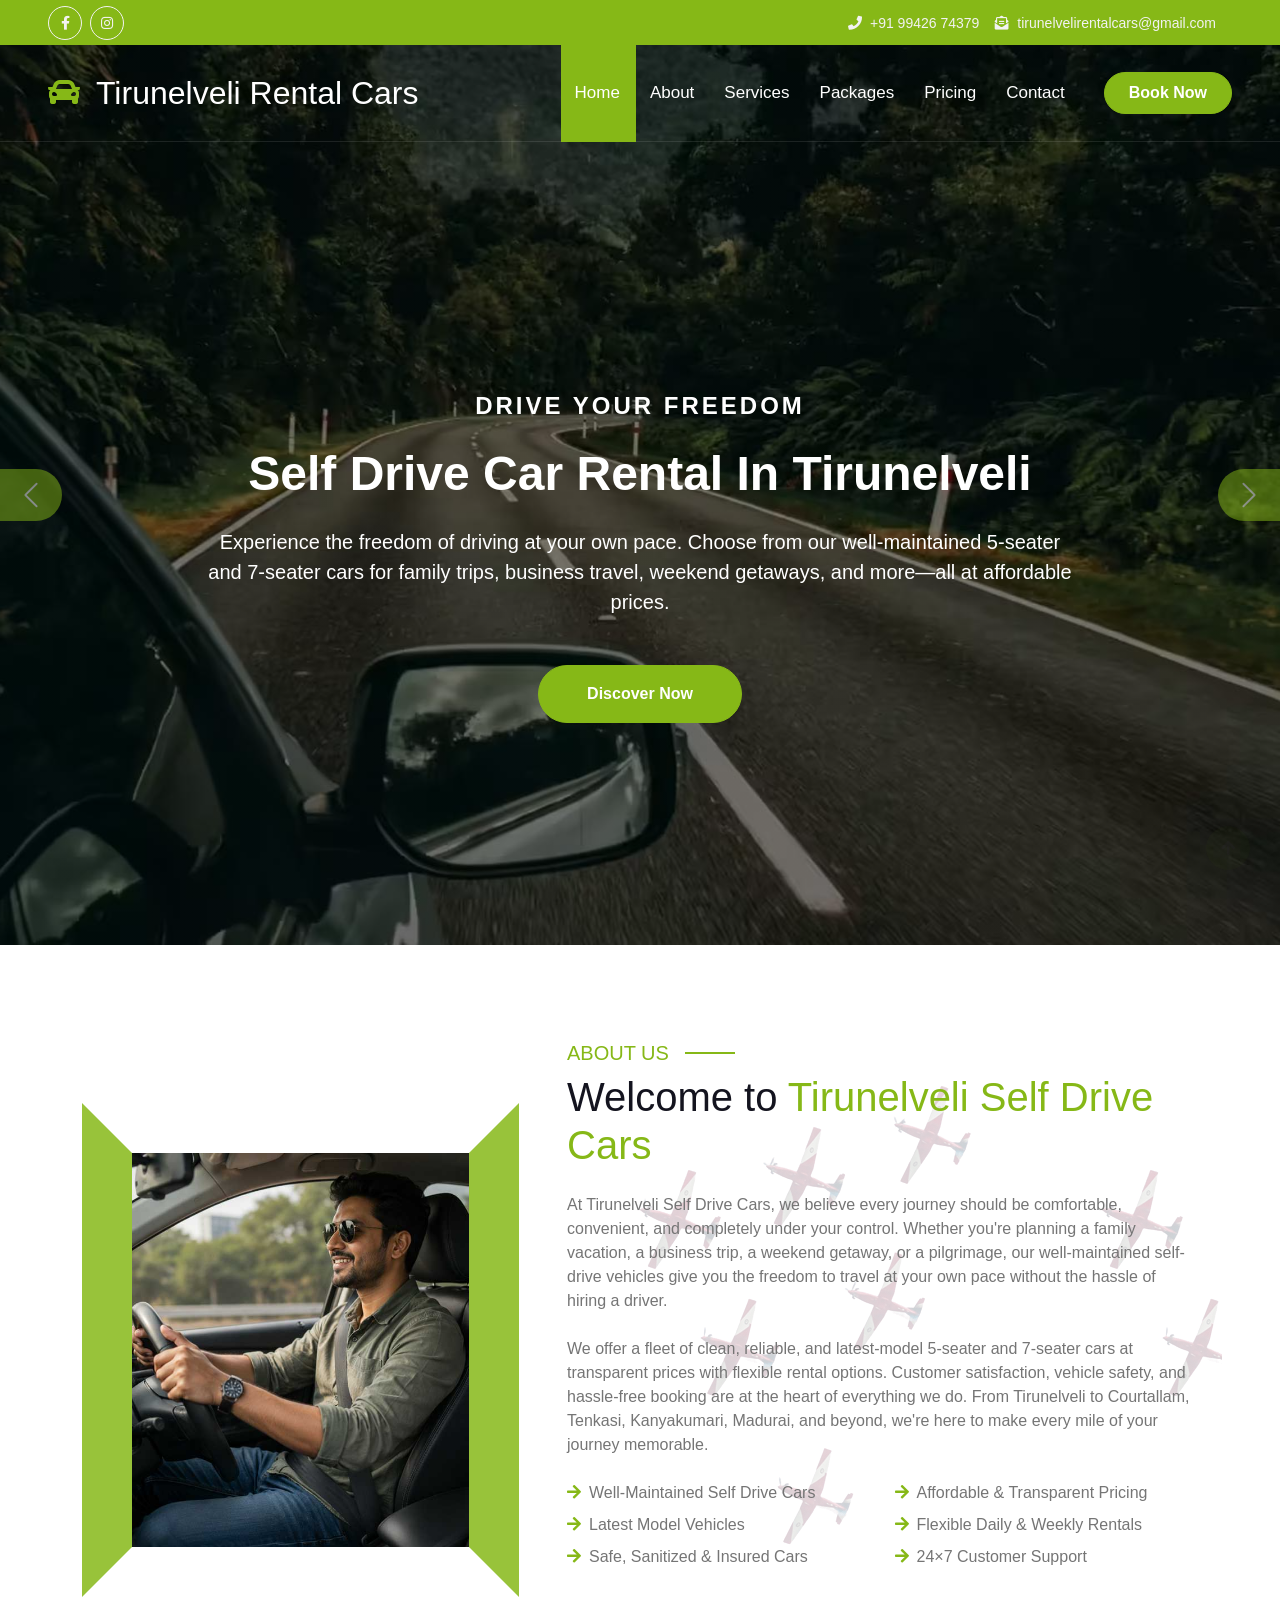
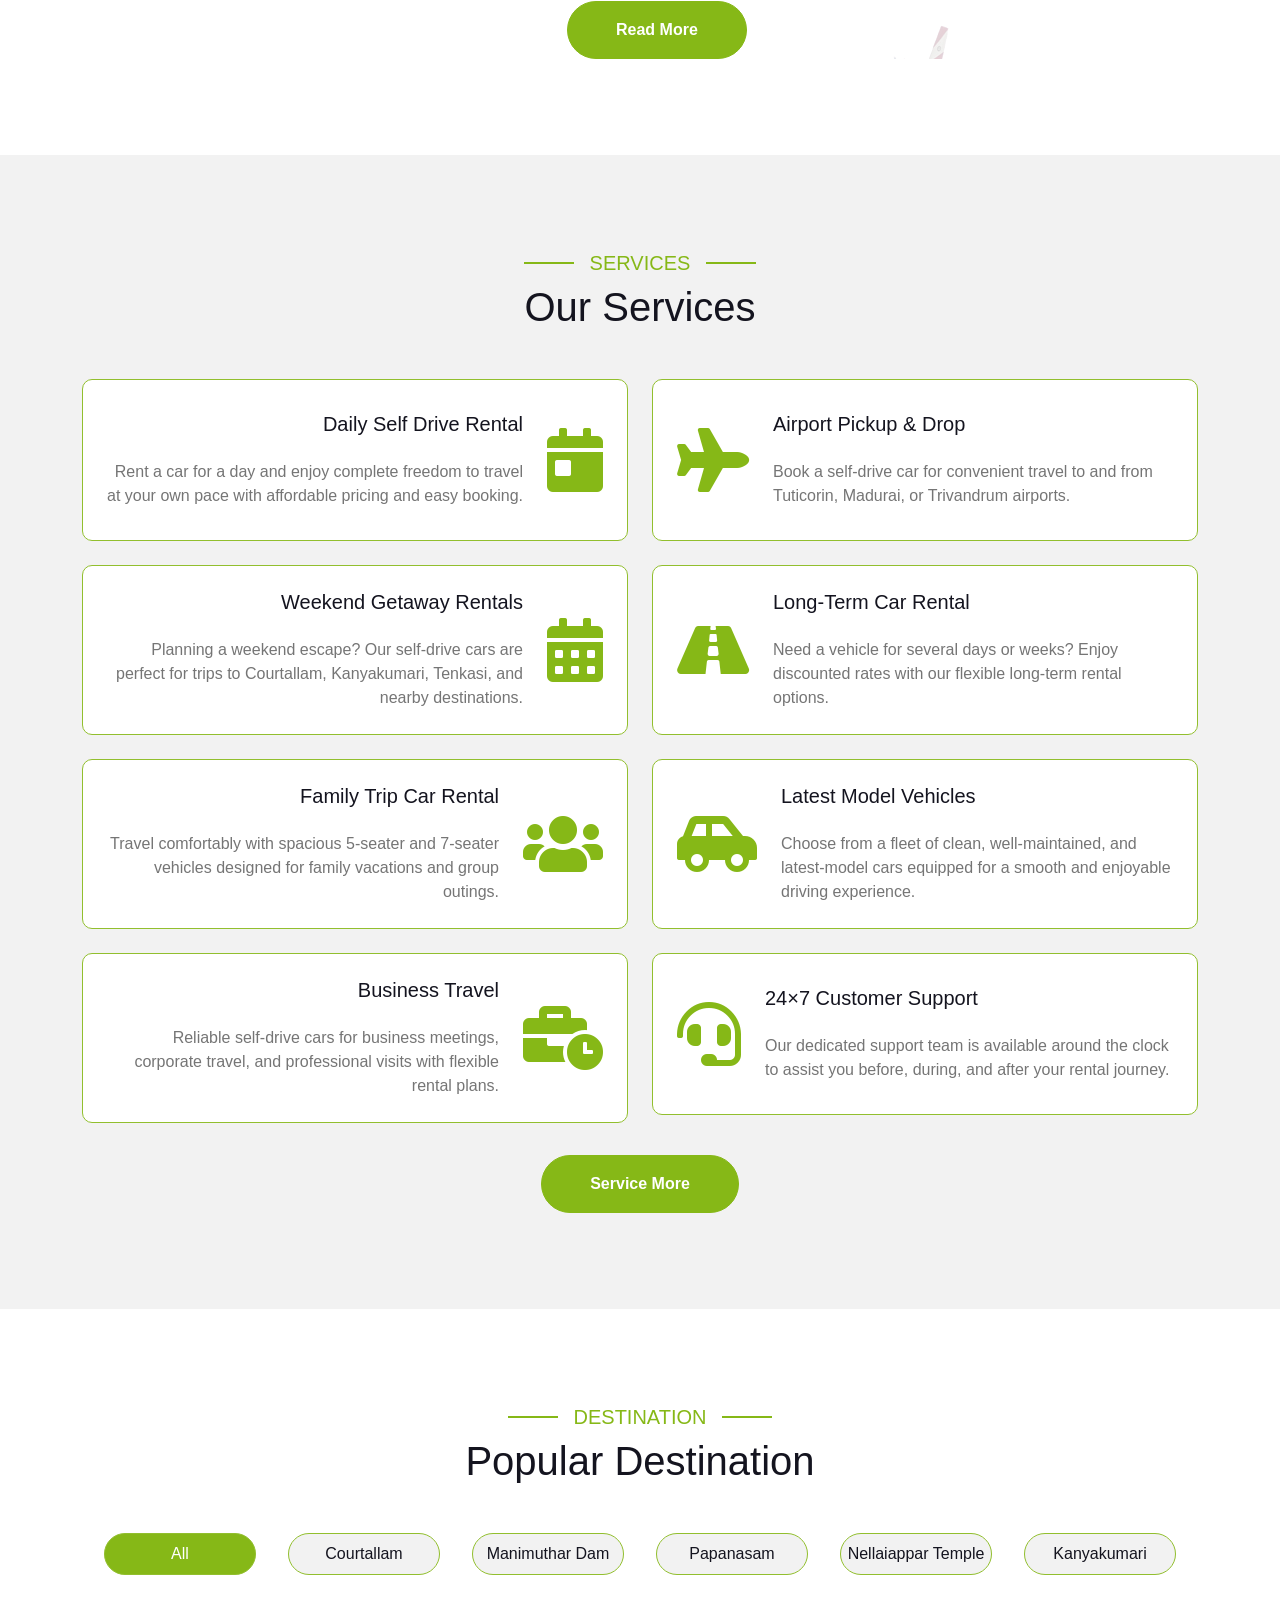
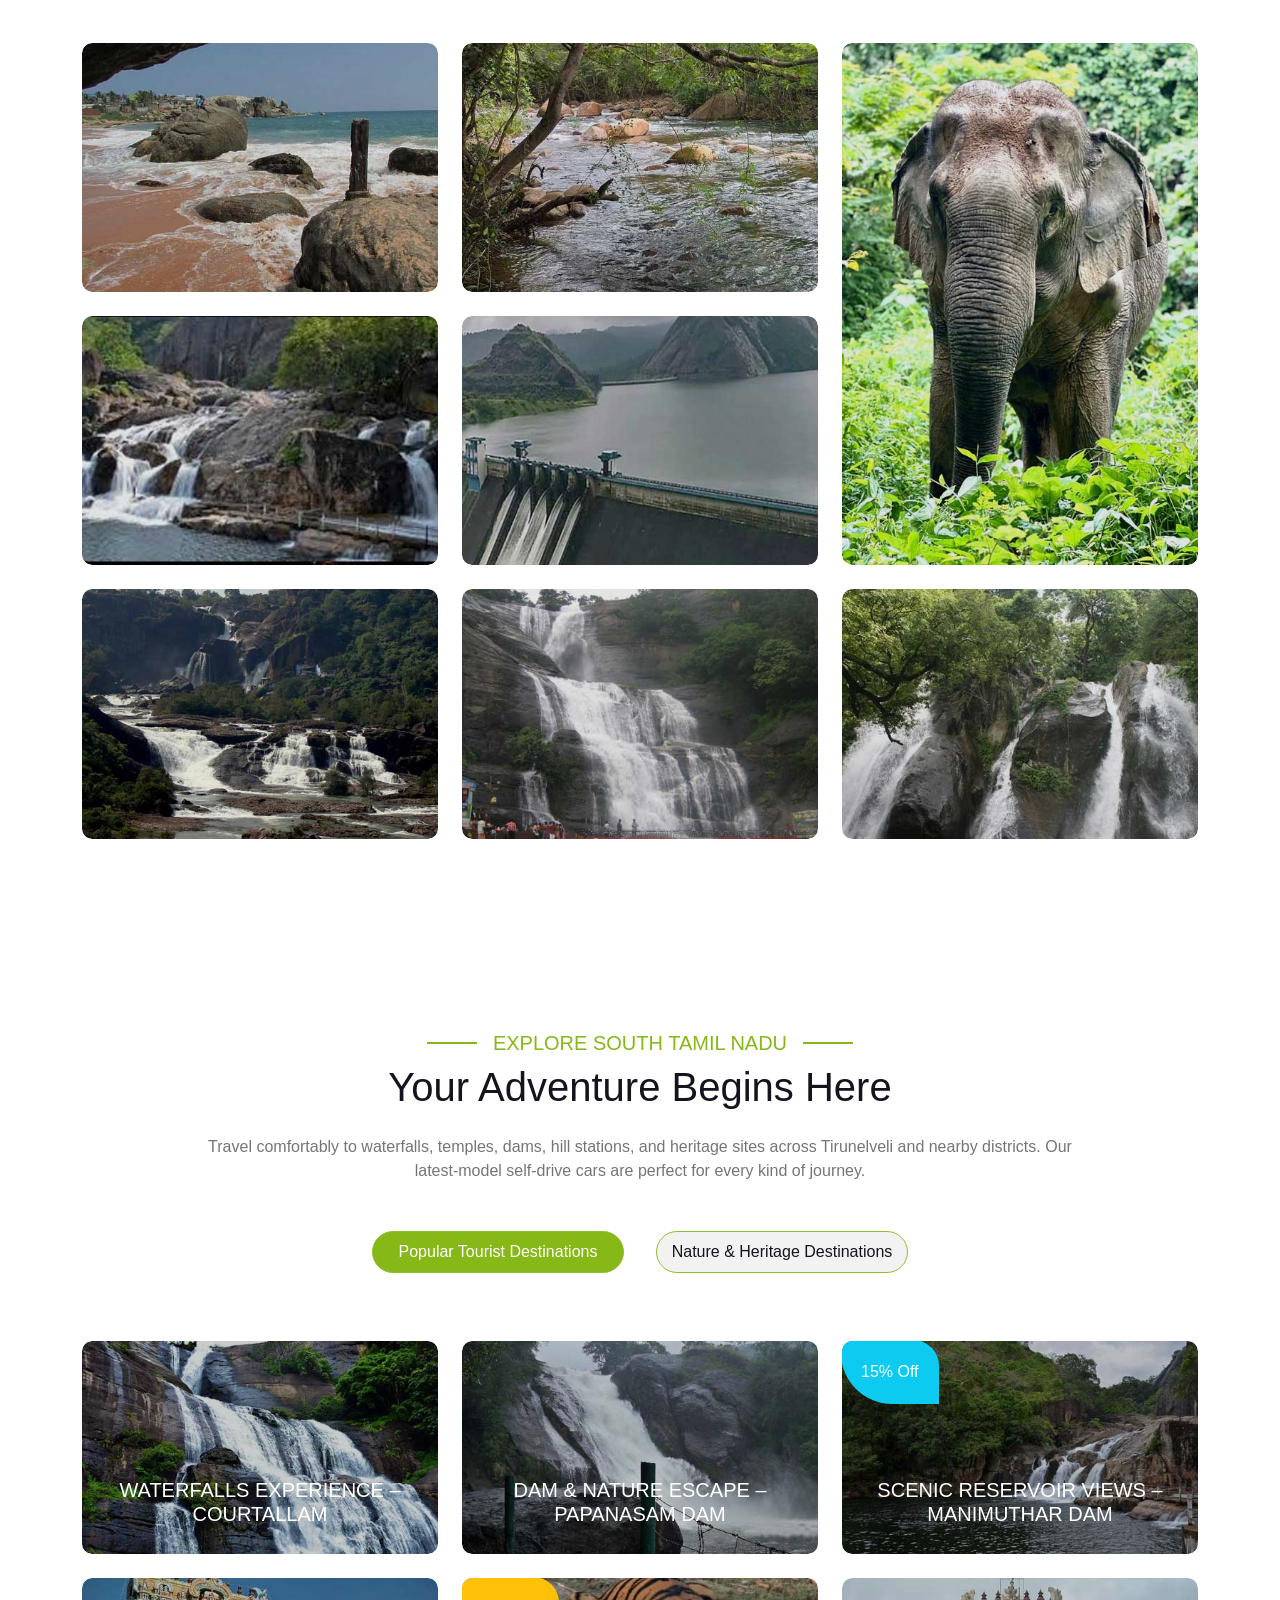
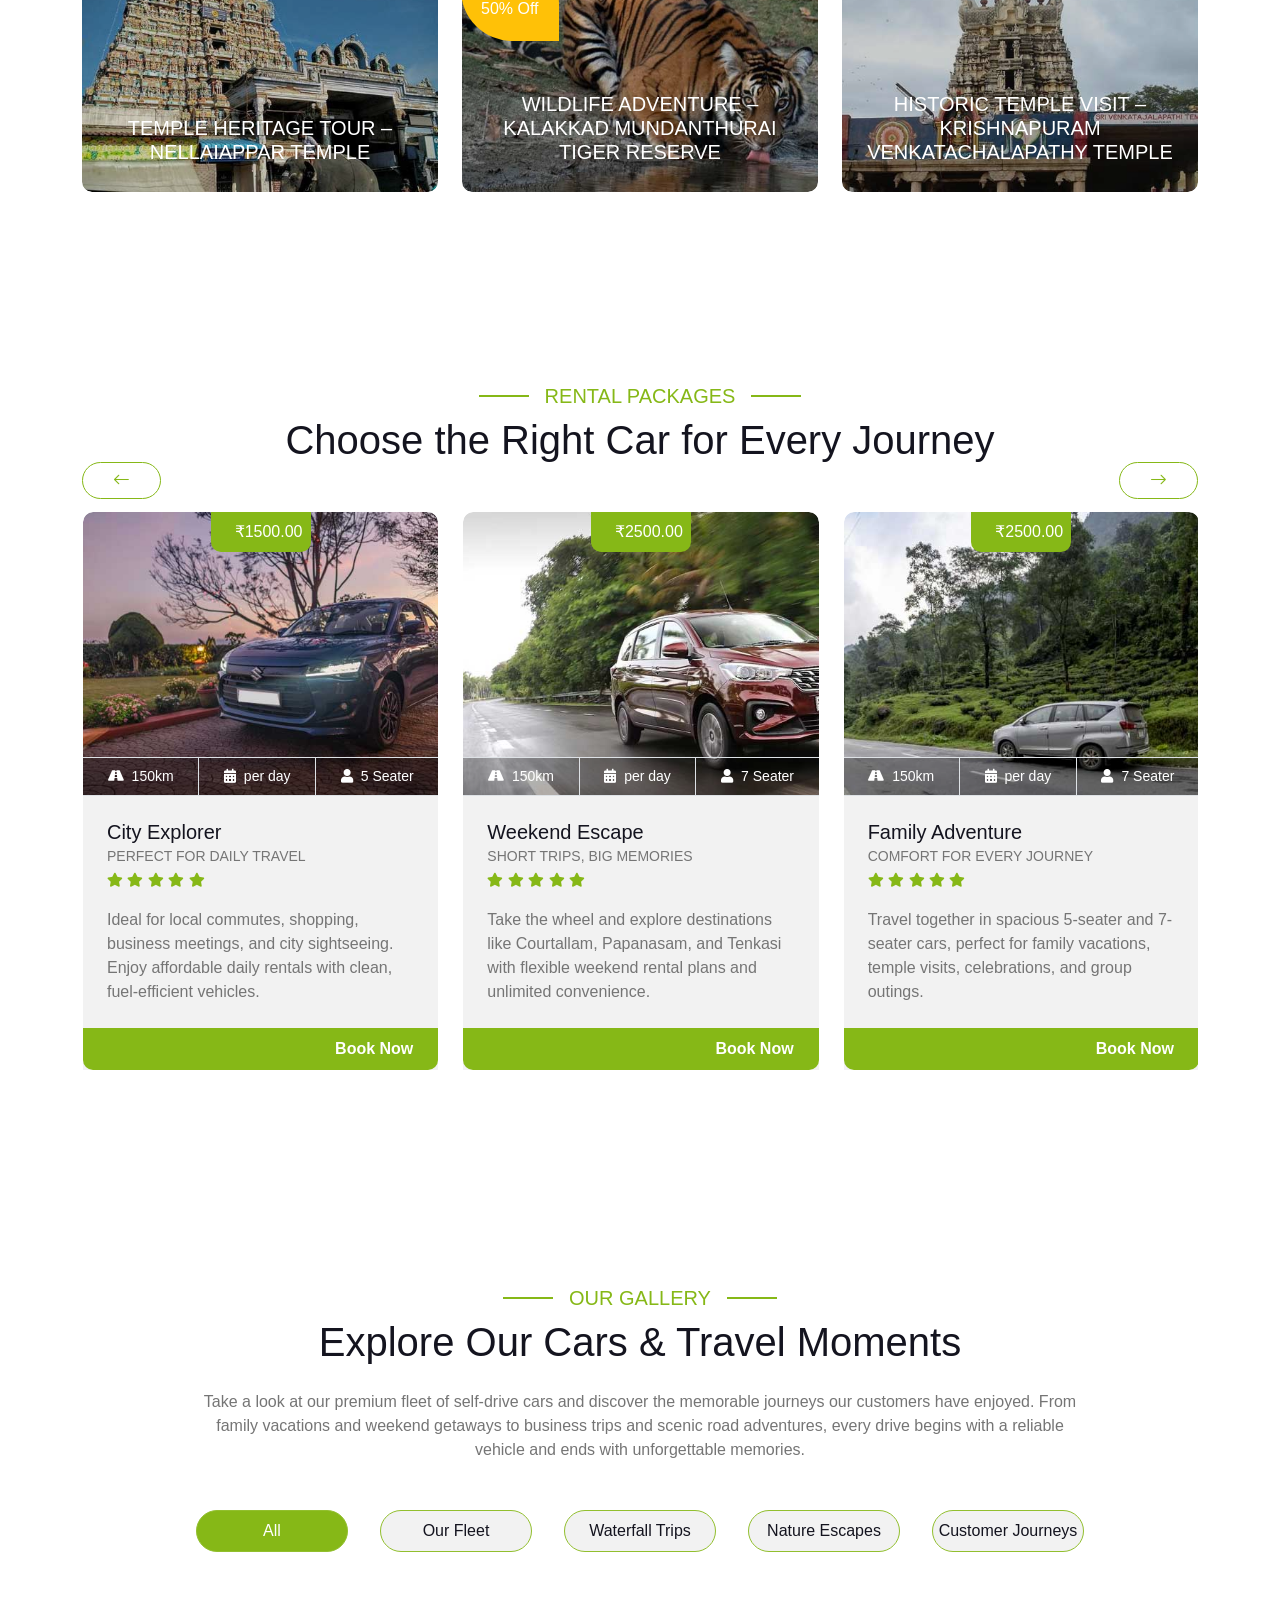
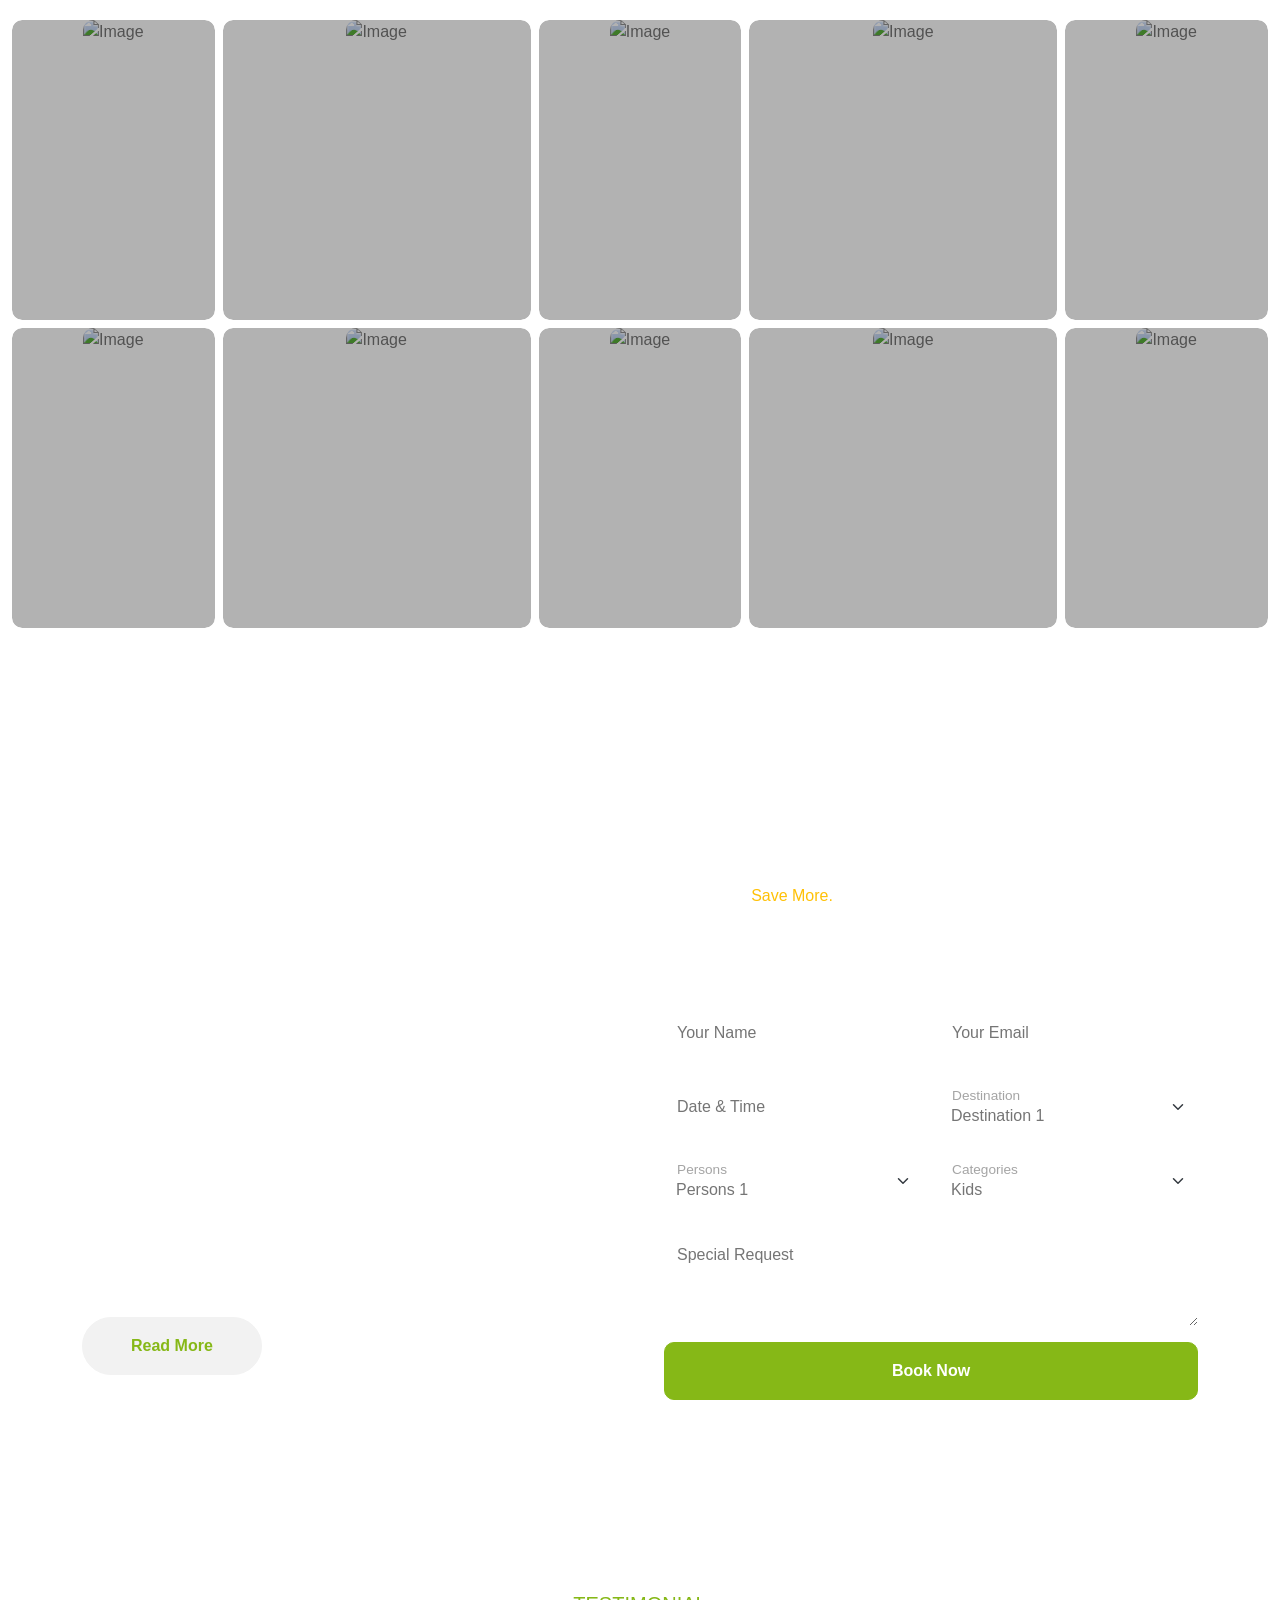
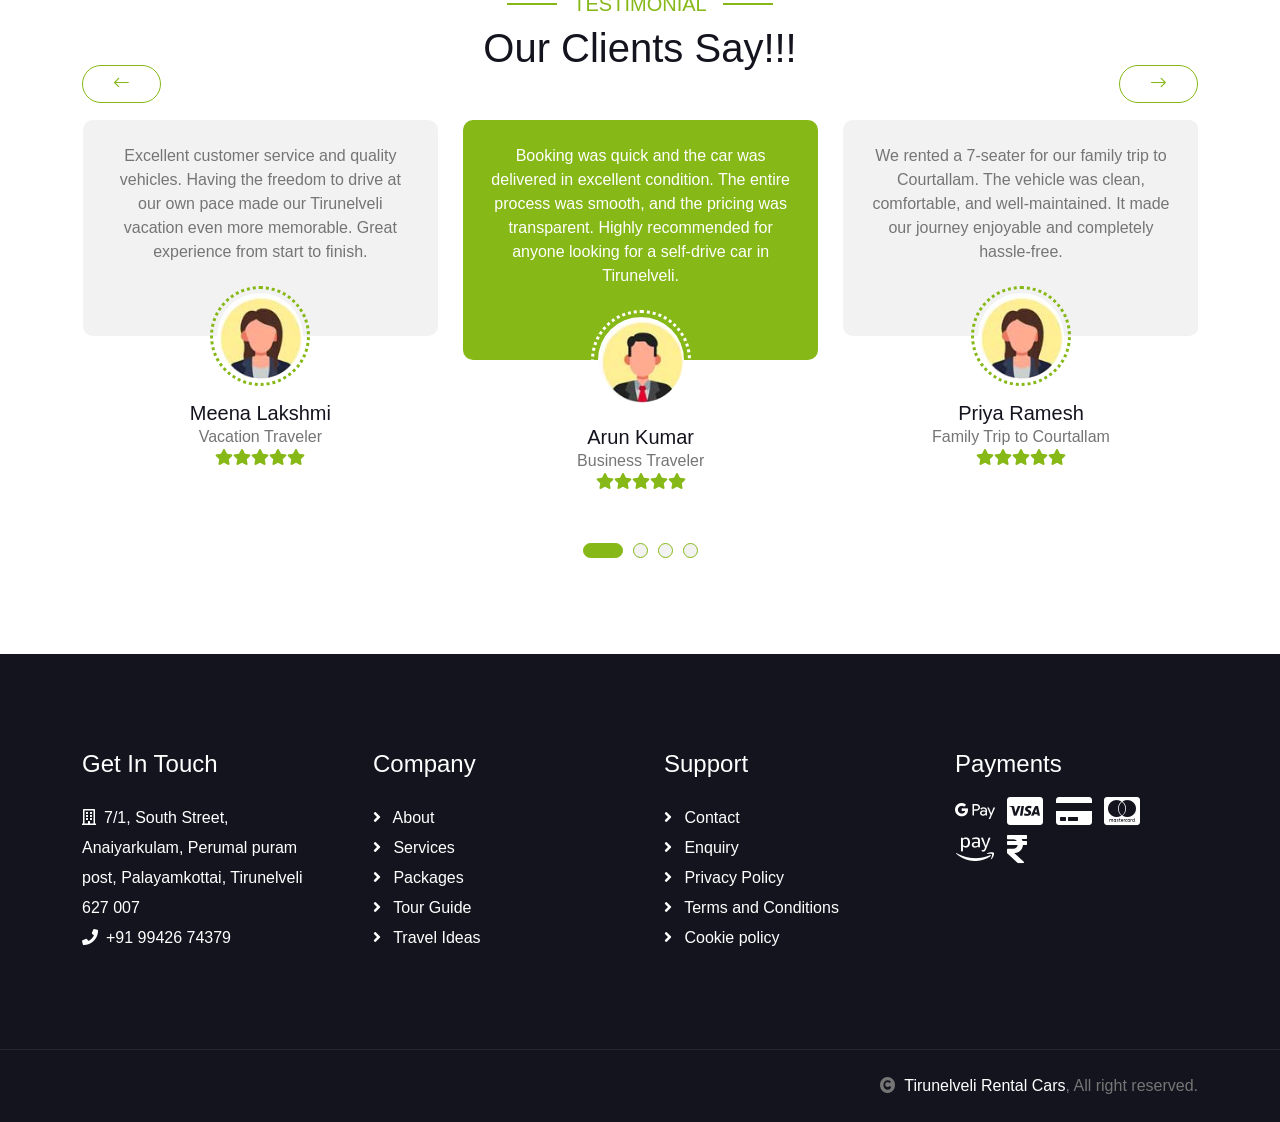
==== commit 429d3160: "Social Link Updated" ====
--- a/index.html
+++ b/index.html
@@ -44,8 +44,8 @@
             <div class="row gx-0 align-items-center">
                 <div class="col-6 col-lg-8 text-start mb-0">
                     <div class="d-inline-flex align-items-center" style="height: 45px;">
-                        <a class="btn btn-sm btn-outline-light btn-sm-square rounded-circle me-2" href=""><i class="fab fa-facebook-f fw-normal"></i></a>
-                        <a class="btn btn-sm btn-outline-light btn-sm-square rounded-circle me-2" href=""><i class="fab fa-instagram fw-normal"></i></a>
+                        <a class="btn btn-sm btn-outline-light btn-sm-square rounded-circle me-2" href="https://www.facebook.com/profile.php?id=61591511222319" target="_blank"><i class="fab fa-facebook-f fw-normal"></i></a>
+                        <a class="btn btn-sm btn-outline-light btn-sm-square rounded-circle me-2" href="https://www.instagram.com/tirunelvelirentalcars/" target="_blank"><i class="fab fa-instagram fw-normal"></i></a>
                     </div>
                 </div>
                 <div class="col-6 col-lg-4 text-end">
--- a/css/style.css
+++ b/css/style.css
@@ -1,1284 +1,1361 @@
-
-/*** Spinner Start ***/
-/*** Spinner ***/
-#spinner {
-    opacity: 0;
-    visibility: hidden;
-    transition: opacity .5s ease-out, visibility 0s linear .5s;
-    z-index: 99999;
-}
-
-#spinner.show {
-    transition: opacity .5s ease-out, visibility 0s linear 0s;
-    visibility: visible;
-    opacity: 1;
-}
-/*** Spinner End ***/
-
-.back-to-top {
-    position: fixed;
-    right: 30px;
-    bottom: 30px;
-    display: flex;
-    width: 45px;
-    height: 45px;
-    align-items: center;
-    justify-content: center;
-    transition: 0.5s;
-    z-index: 99;
-}
-
-/*** Button Start ***/
-.btn {
-    font-weight: 600;
-    transition: .5s;
-}
-
-.btn-square {
-    width: 32px;
-    height: 32px;
-}
-
-.btn-sm-square {
-    width: 34px;
-    height: 34px;
-}
-
-.btn-md-square {
-    width: 44px;
-    height: 44px;
-}
-
-.btn-lg-square {
-    width: 56px;
-    height: 56px;
-}
-
-.btn-square,
-.btn-sm-square,
-.btn-md-square,
-.btn-lg-square {
-    padding: 0;
-    display: flex;
-    align-items: center;
-    justify-content: center;
-    font-weight: normal;
-    border-radius: 50%;
-}
-
-.btn.btn-primary {
-    box-shadow: inset 0 0 0 0 var(--bs-primary);
-}
-
-.btn.btn-primary:hover {
-    box-shadow: inset 300px 0 0 0 var(--bs-light) !important;
-    color: var(--bs-primary) !important;
-}
-
-.btn.btn-light {
-    box-shadow: inset 0 0 0 0 var(--bs-primary);
-}
-
-.btn.btn-light:hover {
-    box-shadow: inset 300px 0 0 0 var(--bs-primary);
-    color: var(--bs-light) !important;
-}
-
-.btn-hover {
-    transition: 0.5s;
-}
-
-.btn-hover:hover {
-    color: var(--bs-secondary) !important;
-}
-
-/*** Section Title Start ***/
-.section-title {
-    position: relative;
-    display: inline-block;
-    text-transform: uppercase;
-    color: var(--bs-primary);
-}
-
-.section-title::before {
-    content: "";
-    width: 50px;
-    position: absolute;
-    top: 50%;
-    right: 0;
-    transform: translateY(-50%);
-    margin-right: -50px;
-    border: 1px solid var(--bs-primary) !important;
-}
-
-.section-title::after {
-    content: "";
-    width: 50px;
-    position: absolute;
-    top: 50%;
-    left: 0;
-    transform: translateY(-50%);
-    margin-left: -50px;
-    border: 1px solid var(--bs-primary) !important;
-}
-
-
-/*** Topbar Start ***/
-.fixed-top .container {
-    transition: 0.5s;
-}
-
-.topbar {
-    padding: 2px 10px 2px 20px;
-    background: var(--bs-primary) !important;
-}
-
-.topbar a,
-.topbar a i {
-    transition: 0.5s;
-}
-
-.topbar a:hover,
-.topbar a i:hover {
-    color: var(--bs-secondary) !important;
-}
-
-
-@media (max-width: 768px) {
-    .topbar {
-        display: none;    
-    }
-}
-/*** Topbar End ***/
-
-
-/*** Navbar ***/
-.navbar-light .navbar-nav .nav-link {
-    font-family: 'Roboto', sans-serif;
-    position: relative;
-    padding: 35px 15px;
-    color: var(--bs-white) !important;
-    font-size: 17px;
-    font-weight: 400;
-    outline: none;
-    transition: .5s;
-}
-
-.sticky-top.navbar-light .navbar-nav .nav-link {
-    padding: 20px 15px;
-    color: var(--bs-dark) !important;
-}
-
-.navbar-light .navbar-nav .nav-link:hover,
-.navbar-light .navbar-nav .nav-link.active {
-    color: var(--bs-white) !important;
-}
-
-.navbar-light .navbar-brand h1 {
-    color: var(--bs-white);
-    font-size: 2rem;
-}
-
-.navbar-light .navbar-brand h1 1{
-    color: var(--bs-primary);
-}
-
-.sticky-top.navbar-light .navbar-brand h1 {
-    color: var(--bs-primary);
-}
-
-.navbar-light .navbar-brand img {
-    max-height: 60px;
-    transition: .5s;
-}
-
-.sticky-top.navbar-light .navbar-brand img {
-    max-height: 45px;
-}
-
-.navbar .dropdown-toggle::after {
-    border: none;
-    content: "\f107";
-    font-family: "Font Awesome 5 Free";
-    font-weight: 900;
-    vertical-align: middle;
-    margin-left: 8px;
-}
-
-@media (min-width: 1200px) {
-    .navbar .nav-item .dropdown-menu {
-        display: block;
-        visibility: hidden;
-        top: 100%;
-        transform: rotateX(-75deg);
-        transform-origin: 0% 0%;
-        border: 0;
-        border-radius: 10px;
-        transition: .5s;
-        opacity: 0;
-    }
-}
-
-.dropdown .dropdown-menu a:hover {
-    background: var(--bs-primary);
-    color: var(--bs-white);
-}
-
-.navbar .nav-item:hover .dropdown-menu {
-    transform: rotateX(0deg);
-    visibility: visible;
-    background: var(--bs-light);
-    transition: .5s;
-    opacity: 1;
-}
-
-@media (max-width: 991.98px) {
-    .sticky-top.navbar-light {
-        position: relative;
-        background: var(--bs-white);
-    }
-
-    .navbar-light .navbar-brand h1 {
-        color: var(--bs-primary);
-    }
-
-    .navbar.navbar-expand-lg .navbar-toggler {
-        padding: 10px 20px;
-        border: 1px solid var(--bs-primary);
-        color: var(--bs-primary);
-    }
-
-    .navbar-light .navbar-collapse {
-        margin-top: 15px;
-        border-top: 1px solid #DDDDDD;
-    }
-
-    .navbar-light .navbar-nav .nav-link,
-    .sticky-top.navbar-light .navbar-nav .nav-link {
-        padding: 10px 0;
-        color: var(--bs-dark) !important;
-    }
-
-    .navbar-light .navbar-nav .nav-link:hover,
-    .navbar-light .navbar-nav .nav-link.active  {
-        color: var(--bs-primary) !important;
-    }
-
-    .navbar-light .navbar-brand img {
-        max-height: 45px;
-    }
-}
-
-@media (min-width: 992px) {
-    .navbar-light {
-        position: absolute;
-        width: 100%;
-        top: 0;
-        left: 0;
-        border-bottom: 1px solid rgba(255, 255, 255, .1);
-        z-index: 999;
-    }
-    
-    .sticky-top.navbar-light {
-        position: fixed;
-        background: var(--bs-light);
-    }
-
-    .navbar-light .navbar-nav .nav-link::before {
-        position: absolute;
-        content: "";
-        width: 100%;
-        height: 0;
-        bottom: -1px;
-        left: 0;
-        background: var(--bs-primary);
-        transition: .5s;
-        z-index: -1;
-    }
-
-    .navbar-light .navbar-nav .nav-link:hover::before,
-    .navbar-light .navbar-nav .nav-link.active::before {
-        height: calc(100% + 1px);
-        left: 1px;
-    }
-
-    .navbar-light .navbar-nav .nav-link.nav-contact::before {
-        display: none;
-    }
-}
-
-/*** Carousel Hero Header Start ***/
-.carousel-header .carousel-control-prev,
-.carousel-header .carousel-control-next {
-    background: transparent;
-}
-
-.carousel-header .carousel-control-prev .carousel-control-prev-icon {
-    position: absolute;
-    top: 50%;
-    left: 0;
-    transform: translateY(-50%);
-    padding: 25px 30px;
-    border-top-left-radius: 0;
-    border-top-right-radius: 50px;
-    border-bottom-left-radius: 0;
-    border-bottom-right-radius: 50px;
-    background-size: 60% 60%;
-}
-
-.carousel-header .carousel-control-next .carousel-control-next-icon {
-    position: absolute;
-    top: 50%;
-    right: 0;
-    transform: translateY(-50%);
-    padding: 25px 30px;
-    border-top-left-radius: 50px;
-    border-top-right-radius: 0;
-    border-bottom-left-radius: 50px;
-    border-bottom-right-radius: 0;
-    background-size: 60% 60%;
-
-}
-
-.carousel-header .carousel .carousel-indicators li,
-.carousel-header .carousel .carousel-indicators li,
-.carousel-header .carousel .carousel-indicators li {
-    opacity: 0;
-}
-
-.carousel-header .carousel-inner .carousel-item {
-    position: relative;
-    min-height: 100vh 
-}
-
-.carousel-header .carousel-inner .carousel-item h1{
-    font-size: 3rem;
-}
-
-.carousel-header .carousel-inner .carousel-item img {
-    position: absolute;
-    width: 100%;
-    height: 100%;
-    object-fit: cover;
-}
-
-.carousel-header .carousel-inner .carousel-item .carousel-caption  {
-    position: absolute;
-    width: 100%;
-    height: 100%;
-    top: 0;
-    left: 0;
-    padding-top: 145px;
-    display: flex;
-    align-items: center;
-    justify-content: center;
-    text-align: center;
-    background: linear-gradient(rgba(0, 0, 0, .5), rgba(0, 0, 0, 0.5));
-    background-size: cover;
-}
-
-@media (max-width: 768px) {
-    .carousel-header .carousel-inner .carousel-item img,
-    .carousel-header .carousel-inner .carousel-item .carousel-caption {
-        height: 700px;
-        margin-top: -100px;
-    }
-
-    .carousel-header {
-        height: 700px !important;
-    }
-
-    .carousel-header .carousel-control-prev .carousel-control-prev-icon,
-    .carousel-header .carousel-control-next .carousel-control-next-icon {
-        opacity: 0;
-    }
-    
-    .search-bar {
-        margin-top: -100px;
-        transition: 0.5s;
-    }
-}
-/*** Carousel Hero Header End ***/
-
-
-/*** Single Page Hero Header Start ***/
-.bg-breadcrumb {
-    background: linear-gradient(rgba(19, 53, 123, 0.5), rgba(19, 53, 123, 0.5)), url(../img/breadcrumb-bg.jpg);
-    background-position: center center;
-    background-repeat: no-repeat;
-    background-size: cover;
-    background-attachment: fixed;
-    padding: 150px 0 50px 0;
-}
-
-.bg-breadcrumb .breadcrumb-item a {
-    color: var(--bs-secondary) !important;
-}
-/*** Single Page Hero Header End ***/
-
-
-/*** About Start ***/
-.about .container .section-about-title {
-    position: relative;
-    display: inline-block;
-    text-transform: uppercase;
-    color: var(--bs-primary);
-}
-
-.about .container .section-about-title::before {
-    content: "";
-    width: 50px;
-    position: absolute;
-    top: 50%;
-    right: 0;
-    transform: translateY(-50%);
-    margin-right: -50px;
-    border: 1px solid var(--bs-primary) !important;
-}
-/*** About End ***/
-
-
-/*** Services Start ***/
-.service .service-content-inner {
-    transition: 0.5s;
-}
-.service .service-content-inner:hover {
-    position: relative;
-    background: var(--bs-primary) !important;
-}
-
-.service .service-content-inner .service-content h5,
-.service .service-content-inner .service-content p,
-.service .service-content-inner .service-icon i {
-    transition: 0.5s;
-}
-
-.service .service-content-inner:hover .service-content h5,
-.service .service-content-inner:hover .service-content p,
-.service .service-content-inner:hover .service-icon i {
-    color: var(--bs-white) !important;
-}
-/*** Service End ***/
-
-
-/*** Destination Start ***/
-.destination .tab-class .tab-content .tab-pane .destination-img {
-    position: relative;
-    overflow: hidden;
-    border-radius: 10px;
-    z-index: 1;
-}
-
-.destination .tab-class .tab-content .tab-pane .destination-img .destination-overlay {
-    position: absolute;
-    bottom: -100%;
-    left: 0;
-    z-index: 3;
-    transition: 0.5s;
-}
-
-.destination .tab-class .tab-content .tab-pane .destination-img .search-icon {
-    position: absolute;
-    width: 100%;
-    height: 100%;
-    top: 0;
-    right: 0;
-    display: flex;
-    justify-content: end;
-    padding: 20px 20px 0 0;
-    background: rgba(0, 0, 0, 0.1);
-    border-radius: 10px;
-    transition: 0.5s;
-
-}
-
-.destination .tab-class .tab-content .tab-pane .destination-img .search-icon a i {
-    opacity: 0;
-    transition: 0.5s;
-}
-
-.destination .tab-class .nav-item {
-    padding: 0 0 20px 0;
-}
-.destination .tab-class .nav-item a.active {
-    background: var(--bs-primary) !important;
-}
-
-.destination .tab-class .nav-item a.active span {
-    color: var(--bs-white) !important;
-}
-
-.destination .tab-class .tab-content .destination-img:hover .search-icon {
-    background: rgba(19, 53, 123, 0.4);
-}
-
-.destination .tab-class .tab-content .destination-img:hover .destination-overlay {
-    bottom: 0;
-}
-
-.destination .tab-class .tab-content .destination-img:hover .search-icon a i {
-    opacity: 1;
-}
-
-.destination .tab-class .tab-content .destination-img img {
-    transition: 0.5s;
-}
-
-.destination .tab-class .tab-content .destination-img:hover img {
-    transform: scale(1.2);
-}
-/*** Destination End ***/
-
-
-/*** Packages Start ***/
-.packages .packages-item .packages-img {
-    position: relative;
-    overflow: hidden;
-    transition: 0.5s;
-    border-top-right-radius: 10px;
-    border-top-left-radius: 10px;
-    z-index: 1;
-}
-
-.packages .packages-item .packages-img .packages-info {
-    background: rgba(0, 0, 0, .3);
-}
-
-.packages .packages-item .packages-img .packages-info small,
-.packages .packages-item .packages-img .packages-info small i {
-    color: var(--bs-white);
-    transition: 0.5s;
-}
-
-.packages .packages-item .packages-img::after {
-    position: absolute;
-    content: "";
-    width: 0;
-    height: 0;
-    top: 50%;
-    left: 50%;
-    transform: translate(-50%, -50%);
-    border: 0px solid;
-    border-radius: 10px !important;
-    visibility: hidden;
-    transition: 0.7s;
-    z-index: 3;
-}
-
-.packages .packages-item .packages-img:hover.packages-img::after {
-    width: 100%;
-    height: 100%;
-    border: 300px solid;
-    border-color: rgba(19, 53, 123, 0.6) rgba(19, 53, 123, 0.6) rgba(19, 53, 123, 0.6) rgba(19, 53, 123, 0.6);
-    visibility: visible;
-}
-
-.packages .packages-item .packages-img small,
-.packages .packages-item .packages-img small i {
-    transition: 0.5s;
-}
-
-.packages .packages-item .packages-img:hover small,
-.packages .packages-item .packages-img:hover small i {
-    color: var(--bs-white) !important;
-
-}
-
-.packages .packages-item .packages-img img {
-    transition: 0.5s;
-}
-
-.packages .packages-item .packages-img:hover img {
-    transform: scale(1.3);
-}
-
-.packages .packages-item .packages-img .packages-price {
-    position: absolute;
-    width: 100px; 
-    top: 0; 
-    left: 50%; 
-    transform: translateX(-50%);
-    display: inline-block;
-    background: var(--bs-primary);
-    color: var(--bs-white);
-    border-bottom-left-radius: 10px;
-    border-bottom-right-radius: 10px; 
-    z-index: 5;
-}
-
-.packages .packages-carousel {
-    position: relative;
-}
-
-.packages .packages-carousel .owl-nav .owl-prev {
-    position: absolute;
-    top: -50px;
-    left: 0;
-    padding: 5px 30px;
-    border: 1px solid var(--bs-primary);
-    border-radius: 30px;
-    transition: 0.5s;
-}
-
-.packages .packages-carousel .owl-nav .owl-next {
-    position: absolute;
-    top: -50px;
-    right: 0;
-    padding: 5px 30px;
-    border: 1px solid var(--bs-primary);
-    border-radius: 30px;
-    transition: 0.5s;
-}
-
-.packages .packages-carousel .owl-nav .owl-prev i,
-.packages .packages-carousel .owl-nav .owl-next i {
-    color: var(--bs-primary);
-    font-size: 17px;
-    transition: 0.5s;
-}
-
-.packages .packages-carousel .owl-nav .owl-prev:hover,
-.packages .packages-carousel .owl-nav .owl-next:hover {
-    background: var(--bs-primary);
-}
-
-.packages .packages-carousel .owl-nav .owl-prev:hover i,
-.packages .packages-carousel .owl-nav .owl-next:hover i {
-    color: var(--bs-white);
-}
-/*** Packages End ***/
-
-
-/*** Explore Tour Start ***/
-.ExploreTour .tab-class .nav-item {
-    padding: 0 0 20px 0;
-}
-.ExploreTour .tab-class .nav-item a.active {
-    background: var(--bs-primary) !important;
-}
-
-.ExploreTour .tab-class .nav-item a.active span {
-    color: var(--bs-white) !important;
-}
-
-
-/* National Tour Start */
-.ExploreTour #NationalTab-1 .national-item {
-    position: relative;
-    border-radius: 10px;
-    overflow: hidden;
-}
-
-.ExploreTour #NationalTab-1 .national-item img {
-    transition: 0.5s;
-}
-
-.ExploreTour #NationalTab-1 .national-item:hover img {
-    transform: scale(1.2);
-}
-
-.ExploreTour #NationalTab-1 .national-item .national-content {
-    position: absolute;
-    width: 100%;
-    height: 100%;
-    top: 0;
-    left: 0;
-    border-radius: 10px;
-    padding: 20px;
-    background: rgba(0, 0, 0, .2);
-    display: flex;
-    align-items: end;
-    justify-content: center;
-    transition: 0.5s;
-}
-
-.ExploreTour #NationalTab-1 .national-item:hover .national-content {
-    background: rgba(19, 53, 123, .6);
-}
-
-.ExploreTour #NationalTab-1 .national-item .national-plus-icon {
-    position: absolute;
-    top: 50%;
-    left: 50%;
-    transform: translate(-50%, -50%);
-    transition: 0.5s;
-    opacity: 0;
-}
-
-.ExploreTour #NationalTab-1 .national-item:hover .national-plus-icon {
-    opacity: 1;
-}
-
-.ExploreTour #NationalTab-1 .national-item .tour-offer {
-    position: absolute;
-    top: -1px;
-    left: -1px;
-    padding: 20px;
-    border-top-right-radius: 40px;
-    border-top-left-radius: 20px;
-    border-bottom-right-radius: 0;
-    border-bottom-left-radius: 80px;
-    background: var(--bs-primary);
-    color: var(--bs-white);
-}
-
-/* International Tour Start */
-.ExploreTour #InternationalTab-2 .international-item {
-    position: relative;
-    border-radius: 10px;
-    overflow: hidden;
-}
-
-.ExploreTour #InternationalTab-2 .international-item img {
-    transition: 0.5s;
-}
-
-.ExploreTour #InternationalTab-2 .international-item:hover img {
-    transform: scale(1.2);
-}
-
-.ExploreTour #InternationalTab-2 .international-item .tour-offer {
-    position: absolute;
-    top: -1px;
-    left: -1px;
-    padding: 20px;
-    border-top-right-radius: 30px;
-    border-top-left-radius: 20px;
-    border-bottom-right-radius: 0;
-    border-bottom-left-radius: 80px;
-    background: var(--bs-primary);
-    color: var(--bs-white);
-}
-
-.ExploreTour #InternationalTab-2 .international-item .international-content {
-    position: absolute;
-    width: 100%;
-    height: 100%;
-    top: 0;
-    left: 0;
-    border-radius: 10px;
-    padding: 20px;
-    background: rgba(0, 0, 0, .3);
-    display: flex;
-    align-items: end;
-    justify-content: center;
-    transition: 0.5s;
-}
-
-.ExploreTour #InternationalTab-2 .international-item:hover .international-content {
-    background: rgba(19, 53, 123, .6);
-}
-
-.ExploreTour #InternationalTab-2 .international-item .international-content .international-info a {
-    font-size: 14px;
-}
-
-.ExploreTour #InternationalTab-2 .international-item .international-plus-icon {
-    position: absolute;
-    top: 50%;
-    left: 50%;
-    transform: translate(-50%, -50%);
-    transition: 0.5s;
-    opacity: 0;
-}
-
-.ExploreTour #InternationalTab-2 .international-item:hover .international-plus-icon {
-    opacity: 1;
-}
-
-/* carousel Start */
-.ExploreTour #InternationalTab-2 .InternationalTour-carousel .international-item {
-    position: relative;
-    overflow: hidden;
-}
-
-.ExploreTour #InternationalTab-2 .InternationalTour-carousel .owl-dots {
-    margin-top: 30px;
-    display: flex;
-    align-items: center;
-    justify-content: center;
-}
-
-.ExploreTour #InternationalTab-2 .InternationalTour-carousel .owl-dot {
-    position: relative;
-    display: inline-block;
-    margin: 0 5px;
-    width: 15px;
-    height: 15px;
-    background: var(--bs-light);
-    border: 1px solid var(--bs-primary);
-    border-radius: 10px;
-    transition: 0.5s;
-}
-
-.ExploreTour #InternationalTab-2 .InternationalTour-carousel .owl-dot.active {
-    width: 40px;
-    background: var(--bs-primary);
-}
-/*** Explore Tour End ***/
-
-
-/*** Gallery Start ***/
-.gallery .gallery-item {
-    position: relative;
-    overflow: hidden;
-    border-radius: 10px;
-}
-
-.gallery .gallery-item img {
-    min-height: 300px;
-    object-fit: cover;
-}
-
-.gallery .gallery-item .gallery-content {
-    position: absolute;
-    width: 100%;
-    height: 100%;
-    bottom: 0;
-    left: 0;
-    padding: 15px;
-    background: rgba(0, 0, 0, 0.3);
-    border-radius: 10px;
-    display: flex;
-    flex-direction: column;
-    justify-content: end;
-    transition: 0.5s;
-}
-
-.gallery .gallery-item .gallery-content .gallery-info {
-    position: relative;
-    margin-bottom: -100%;
-    opacity: 0;
-    transition: 0.5s;
-}
-
-.gallery .gallery-item .gallery-plus-icon {
-    position: absolute;
-    top: 50%;
-    left: 50%;
-    transform: translate(-50%, -50%);
-    transition: 0.5s;
-    opacity: 0;
-}
-
-.gallery .gallery-item:hover .gallery-content .gallery-info,
-.gallery .gallery-item:hover .gallery-plus-icon {
-   opacity: 1;
-   margin: 0;
-}
-
-.gallery .gallery-item img {
-    transition: 0.5s;
-}
-
-.gallery .gallery-item:hover img {
-    transform: scale(1.2);
-}
-
-.gallery .gallery-item:hover .gallery-content {
-    background: rgba(19, 53, 123, 0.8);
-}
-
-.gallery .tab-class .nav-item {
-    padding: 0 0 20px 0;
-}
-.gallery .tab-class .nav-item a.active {
-    background: var(--bs-primary) !important;
-}
-
-.gallery .tab-class .nav-item a.active span {
-    color: var(--bs-white) !important;
-}
-
-/*** Gallery End ***/
-
-/*** Tour Booking Start ***/
-.booking {
-    background: linear-gradient(rgba(152, 195, 58, .8), rgba(152, 195, 58, .8)), url(../img/tour-booking-bg.jpg);
-    background-position: center center;
-    background-repeat: no-repeat;
-    background-size: cover;
-    background-attachment: fixed;
-    
-}
-
-
-.booking .container .section-booking-title {
-    position: relative;
-    display: inline-block;
-    text-transform: uppercase;
-    color: var(--bs-white);
-}
-
-.booking .container .section-booking-title::before {
-    content: "";
-    width: 50px;
-    position: absolute;
-    top: 50%;
-    right: 0;
-    transform: translateY(-50%);
-    margin-right: -50px;
-    border: 1px solid var(--bs-white) !important;
-}
-
-.booking .container form .btn.btn-primary {
-    box-shadow: inset 0 0 0 0 var(--bs-primary);
-}
-
-.booking .container form .btn.btn-primary:hover {
-    box-shadow: inset 800px 0 0 0 var(--bs-light) !important;
-    color: var(--bs-primary) !important;
-}
-
-
-
-/*** Tour Booking end ***/
-
-/*** Travel Guide Start ***/
-.guide .guide-item .guide-img {
-    position: relative;
-}
-
-.guide .guide-item .guide-img .guide-icon {
-    position: absolute;
-    bottom: 0; 
-    left: 50%; 
-    transform: translate(-50%, -50%);
-    margin-bottom: -50px;
-    display: flex;
-    justify-content: center;
-    border: 1px solid var(--bs-primary);
-    background: var(--bs-light);
-    z-index: 9;
-}
-
-.guide .guide-item .guide-img .guide-img-efects {
-    position: relative;
-    overflow: hidden;
-    border-top-right-radius: 10px;
-    border-top-left-radius: 10px;
-}
-
-.guide .guide-item .guide-img .guide-img-efects::after {
-    content: "";
-    width: 100%;
-    height: 0;
-    position: absolute;
-    top: 0;
-    left: 0;
-    transition: 0.5s;
-}
-
-.guide .guide-item:hover .guide-img-efects::after {
-    height: 100%;
-    border-top-right-radius: 10px;
-    border-top-left-radius: 10px;
-    background: rgba(19, 53, 123, .5);
-}
-
-.guide .guide-item .guide-img-efects img {
-    transition: 0.5s;
-}
-.guide .guide-item:hover .guide-img-efects img {
-    transform: scale(1.1);
-}
-
-.guide .guide-item .guide-title {
-    position: relative;
-    background: var(--bs-light);
-    transition: 0.5s;
-}
-
-.guide .guide-item .guide-title::after {
-    content: "";
-    width: 100%;
-    height: 0;
-    position: absolute;
-    bottom: 0;
-    left: 0;
-    border-bottom-right-radius: 10px;
-    border-bottom-left-radius: 10px;
-    transition: 0.5s;
-}
-
-.guide .guide-item:hover .guide-title::after {
-    height: 100%;
-    background: var(--bs-primary) !important;
-    color: var(--bs-white);
-}
-
-.guide .guide-item .guide-title .guide-title-inner,
-.guide .guide-item:hover .guide-title .guide-title-inner h4 {
-    transition: 0.5s;
-}
-
-.guide .guide-item:hover .guide-title .guide-title-inner {
-    position: relative;
-    color: var(--bs-white) !important;
-    z-index: 2;
-}
-
-.guide .guide-item:hover .guide-title .guide-title-inner h4 {
-    color: var(--bs-white);
-}
-/*** Travel Guide End ***/
-
-
-/*** Blog Start ***/
-.blog .blog-item .blog-img {
-    position: relative;
-}
-
-.blog .blog-item .blog-img .blog-info {
-    position: absolute;
-    width: 100%;
-    left: 0;
-    bottom: 0;
-    display: flex;
-    background: rgba(255, 255, 255, .2);
-    color: var(--bs-white);
-}
-
-.blog .blog-item .blog-img .blog-img-inner {
-    position: relative;
-    border-top-right-radius: 10px;
-    border-top-left-radius: 10px;
-}
-
-.blog .blog-item .blog-img .blog-img-inner .blog-icon {
-    position: absolute;
-    width: 100%;
-    height: 0;
-    top: 50%;
-    left: 50%;
-    transform: translate(-50%, -50%);
-    border-top-right-radius: 10px;
-    border-top-left-radius: 10px;
-    display: flex;
-    align-items: center;
-    justify-content: center;
-    transition: 0.5s;
-}
-
-.blog .blog-item .blog-img .blog-img-inner .blog-icon a {
-    display: flex;
-    align-items: center;
-    justify-content: center;
-    opacity: 0;
-    transition: 0.5s;
-}
-
-.blog .blog-item .blog-img:hover .blog-img-inner .blog-icon a {
-    opacity: 1;
-}
-
-.blog .blog-item .blog-img:hover .blog-img-inner .blog-icon {
-    height: 100%;
-    background: rgba(19, 53, 123, .6);
-    opacity: 1;
-}
-
-.blog .blog-item .blog-img .blog-img-inner {
-    overflow: hidden;
-}
-
-.blog .blog-item .blog-img .blog-img-inner img {
-    transition: 0.5s;
-}
-
-.blog .blog-item .blog-img:hover .blog-img-inner img {
-    transform: scale(1.2);
-}
-/*** Blog End ***/
-
-/*** Testimonial Start ***/
-.testimonial .testimonial-carousel {
-    position: relative;
-}
-
-.testimonial .testimonial-carousel .testimonial-item .testimonial-img {
-    position: relative;
-    width: 100px; 
-    height: 100px; 
-    top: 0; left: 50%; 
-    transform: translate(-50%, -50%);
-    border: 3px solid var(--bs-primary); 
-    border-style: dotted;
-    border-radius: 50%;
-}
-
-.testimonial .testimonial-carousel .owl-dots {
-    margin-top: 30px;
-    display: flex;
-    align-items: center;
-    justify-content: center;
-}
-
-.testimonial .testimonial-carousel .owl-dot {
-    position: relative;
-    display: inline-block;
-    margin: 0 5px;
-    width: 15px;
-    height: 15px;
-    background: var(--bs-light);
-    border: 1px solid var(--bs-primary);
-    border-radius: 10px;
-    transition: 0.5s;
-}
-
-.testimonial .testimonial-carousel .owl-dot.active {
-    width: 40px;
-    background: var(--bs-primary);
-}
-
-.testimonial .testimonial-carousel .owl-nav .owl-prev {
-    position: absolute;
-    top: -55px;
-    left: 0;
-    padding: 5px 30px;
-    border: 1px solid var(--bs-primary);
-    border-radius: 30px;
-    transition: 0.5s;
-}
-
-.testimonial .testimonial-carousel .owl-nav .owl-next {
-    position: absolute;
-    top: -55px;
-    right: 0;
-    padding: 5px 30px;
-    border: 1px solid var(--bs-primary);
-    border-radius: 30px;
-    transition: 0.5s;
-}
-
-.testimonial .testimonial-carousel .owl-nav .owl-prev i,
-.testimonial .testimonial-carousel .owl-nav .owl-next i {
-    color: var(--bs-primary);
-    font-size: 17px;
-    transition: 0.5s;
-}
-
-.testimonial .testimonial-carousel .owl-nav .owl-prev:hover,
-.testimonial .testimonial-carousel .owl-nav .owl-next:hover {
-    background: var(--bs-primary);
-}
-
-.testimonial .testimonial-carousel .owl-nav .owl-prev:hover i,
-.testimonial .testimonial-carousel .owl-nav .owl-next:hover i {
-    color: var(--bs-white);
-}
-
-.testimonial .testimonial-carousel .owl-item.center .testimonial-item .testimonial-comment {
-    background: var(--bs-primary) !important;
-    color: var(--bs-white);
-    transition: 0.5s;
-}
-
-.testimonial .testimonial-carousel .owl-item.center .testimonial-item .testimonial-img {
-    border: 3px solid var(--bs-white); 
-    border-style: dotted;
-    transition: 0.5s;
-}
-/*** Testimonial End ***/
-
-/*** Contact Start ***/
-.contact .container form .btn.btn-primary {
-    box-shadow: inset 0 0 0 0 var(--bs-primary);
-}
-
-.contact .container form .btn.btn-primary:hover {
-    box-shadow: inset 1000px 0 0 0 var(--bs-light) !important;
-    color: var(--bs-primary) !important;
-}
-/*** Contact End ***/
-
-/*** Subscribe Start ***/
-.subscribe {
-    background: linear-gradient(rgba(19, 53, 123, .6), rgba(19, 53, 123, .6)), url(../img/subscribe-img.jpg);
-    background-attachment: fixed;
-    background-position: center center;
-    background-repeat: no-repeat;
-    background-size: cover;
-}
-
-.subscribe .subscribe-title {
-    position: relative;
-    display: inline-block;
-    text-transform: uppercase;
-    color: var(--bs-white);
-}
-
-.subscribe .subscribe-title::before {
-    content: "";
-    width: 50px;
-    position: absolute;
-    top: 50%;
-    right: 0;
-    transform: translateY(-50%);
-    margin-right: -50px;
-    border: 1px solid var(--bs-white) !important;
-}
-
-.subscribe .subscribe-title::after {
-    content: "";
-    width: 50px;
-    position: absolute;
-    top: 50%;
-    left: 0;
-    transform: translateY(-50%);
-    margin-left: -50px;
-    border: 1px solid var(--bs-white) !important;
-}
-/*** Subscribe End ***/
-
-/*** Footer Start ***/
-.footer {
-    background: var(--bs-dark);
-}
-.footer .footer-item a {
-    line-height: 30px;
-    color: var(--bs-white);
-    transition: 0.5s;
-}
-
-.footer .footer-item a:hover {
-    letter-spacing: 2px;
-    color: var(--bs-primary);
-}
-
-/*** Footer End ***/
-
-/*** copyright Start ***/
-.copyright {
-    border-top: 1px solid rgba(255, 255, 255, 0.08);
-    background: var(--bs-dark) !important;
-}
-/*** copyright end ***/
-
-/* *** override styles *** */
-:root {
-    --bs-primary:  #86B817;
-}
-.btn-primary {
-    color: #fff;
-    background-color: #86B817;
-    border-color: #86B817;
-}
-.btn-primary:hover {
-    color: #fff;
-    background-color: #98c33a;
-    border-color: #92bf2e;
-    box-shadow: none !important;
-}
-.bg-primary {
-    background-color: #86B817 !important;
-}
-.bs-green {
-    color: #86B817;
-}
-.text-primary {
-    color: #86B817 !important;
-}
-.border-primary {
-    border-color: #92bf2e !important;
-}
+
+/*** Spinner Start ***/
+/*** Spinner ***/
+#spinner {
+    opacity: 0;
+    visibility: hidden;
+    transition: opacity .5s ease-out, visibility 0s linear .5s;
+    z-index: 99999;
+}
+
+#spinner.show {
+    transition: opacity .5s ease-out, visibility 0s linear 0s;
+    visibility: visible;
+    opacity: 1;
+}
+/*** Spinner End ***/
+
+.back-to-top {
+    position: fixed;
+    right: 30px;
+    bottom: 30px;
+    display: flex;
+    width: 45px;
+    height: 45px;
+    align-items: center;
+    justify-content: center;
+    transition: 0.5s;
+    z-index: 99;
+}
+
+/*** Button Start ***/
+.btn {
+    font-weight: 600;
+    transition: .5s;
+}
+
+.btn-square {
+    width: 32px;
+    height: 32px;
+}
+
+.btn-sm-square {
+    width: 34px;
+    height: 34px;
+}
+
+.btn-md-square {
+    width: 44px;
+    height: 44px;
+}
+
+.btn-lg-square {
+    width: 56px;
+    height: 56px;
+}
+
+.btn-square,
+.btn-sm-square,
+.btn-md-square,
+.btn-lg-square {
+    padding: 0;
+    display: flex;
+    align-items: center;
+    justify-content: center;
+    font-weight: normal;
+    border-radius: 50%;
+}
+
+.btn.btn-primary {
+    box-shadow: inset 0 0 0 0 var(--bs-primary);
+}
+
+.btn.btn-primary:hover {
+    box-shadow: inset 300px 0 0 0 var(--bs-light) !important;
+    color: var(--bs-primary) !important;
+}
+
+.btn.btn-light {
+    box-shadow: inset 0 0 0 0 var(--bs-primary);
+}
+
+.btn.btn-light:hover {
+    box-shadow: inset 300px 0 0 0 var(--bs-primary);
+    color: var(--bs-light) !important;
+}
+
+.btn-hover {
+    transition: 0.5s;
+}
+
+.btn-hover:hover {
+    color: var(--bs-secondary) !important;
+}
+
+/*** Section Title Start ***/
+.section-title {
+    position: relative;
+    display: inline-block;
+    text-transform: uppercase;
+    color: var(--bs-primary);
+}
+
+.section-title::before {
+    content: "";
+    width: 50px;
+    position: absolute;
+    top: 50%;
+    right: 0;
+    transform: translateY(-50%);
+    margin-right: -50px;
+    border: 1px solid var(--bs-primary) !important;
+}
+
+.section-title::after {
+    content: "";
+    width: 50px;
+    position: absolute;
+    top: 50%;
+    left: 0;
+    transform: translateY(-50%);
+    margin-left: -50px;
+    border: 1px solid var(--bs-primary) !important;
+}
+
+
+/*** Topbar Start ***/
+.fixed-top .container {
+    transition: 0.5s;
+}
+
+.topbar {
+    padding: 2px 10px 2px 20px;
+    background: var(--bs-primary) !important;
+}
+
+.topbar a,
+.topbar a i {
+    transition: 0.5s;
+}
+
+.topbar a:hover,
+.topbar a i:hover {
+    color: var(--bs-secondary) !important;
+}
+
+
+@media (max-width: 768px) {
+    .topbar {
+        display: none;    
+    }
+}
+/*** Topbar End ***/
+
+
+/*** Navbar ***/
+.navbar-light .navbar-nav .nav-link {
+    font-family: 'Roboto', sans-serif;
+    position: relative;
+    padding: 35px 15px;
+    color: var(--bs-white) !important;
+    font-size: 17px;
+    font-weight: 400;
+    outline: none;
+    transition: .5s;
+}
+
+.sticky-top.navbar-light .navbar-nav .nav-link {
+    padding: 20px 15px;
+    color: var(--bs-dark) !important;
+}
+
+.navbar-light .navbar-nav .nav-link:hover,
+.navbar-light .navbar-nav .nav-link.active {
+    color: var(--bs-white) !important;
+}
+
+.navbar-light .navbar-brand h1 {
+    color: var(--bs-white);
+    font-size: 2rem;
+}
+
+.navbar-light .navbar-brand h1 1{
+    color: var(--bs-primary);
+}
+
+.sticky-top.navbar-light .navbar-brand h1 {
+    color: var(--bs-primary);
+}
+
+.navbar-light .navbar-brand img {
+    max-height: 60px;
+    transition: .5s;
+}
+
+.sticky-top.navbar-light .navbar-brand img {
+    max-height: 45px;
+}
+
+.navbar .dropdown-toggle::after {
+    border: none;
+    content: "\f107";
+    font-family: "Font Awesome 5 Free";
+    font-weight: 900;
+    vertical-align: middle;
+    margin-left: 8px;
+}
+
+@media (min-width: 1200px) {
+    .navbar .nav-item .dropdown-menu {
+        display: block;
+        visibility: hidden;
+        top: 100%;
+        transform: rotateX(-75deg);
+        transform-origin: 0% 0%;
+        border: 0;
+        border-radius: 10px;
+        transition: .5s;
+        opacity: 0;
+    }
+}
+
+.dropdown .dropdown-menu a:hover {
+    background: var(--bs-primary);
+    color: var(--bs-white);
+}
+
+.navbar .nav-item:hover .dropdown-menu {
+    transform: rotateX(0deg);
+    visibility: visible;
+    background: var(--bs-light);
+    transition: .5s;
+    opacity: 1;
+}
+
+@media (max-width: 991.98px) {
+    .sticky-top.navbar-light {
+        position: relative;
+        background: var(--bs-white);
+    }
+
+    .navbar-light .navbar-brand h1 {
+        color: var(--bs-primary);
+        font-size: 1.2rem;
+    }
+
+    .navbar.navbar-expand-lg .navbar-toggler {
+        padding: 10px 20px;
+        border: 1px solid var(--bs-primary);
+        color: var(--bs-primary);
+    }
+
+    .navbar-light .navbar-collapse {
+        margin-top: 15px;
+        border-top: 1px solid #DDDDDD;
+    }
+
+    .navbar-light .navbar-nav .nav-link,
+    .sticky-top.navbar-light .navbar-nav .nav-link {
+        padding: 10px 0;
+        color: var(--bs-dark) !important;
+    }
+
+    .navbar-light .navbar-nav .nav-link:hover,
+    .navbar-light .navbar-nav .nav-link.active  {
+        color: var(--bs-primary) !important;
+    }
+
+    .navbar-light .navbar-brand img {
+        max-height: 45px;
+    }
+}
+
+@media (min-width: 992px) {
+    .navbar-light {
+        position: absolute;
+        width: 100%;
+        top: 0;
+        left: 0;
+        border-bottom: 1px solid rgba(255, 255, 255, .1);
+        z-index: 999;
+    }
+    
+    .sticky-top.navbar-light {
+        position: fixed;
+        background: var(--bs-light);
+    }
+
+    .navbar-light .navbar-nav .nav-link::before {
+        position: absolute;
+        content: "";
+        width: 100%;
+        height: 0;
+        bottom: -1px;
+        left: 0;
+        background: var(--bs-primary);
+        transition: .5s;
+        z-index: -1;
+    }
+
+    .navbar-light .navbar-nav .nav-link:hover::before,
+    .navbar-light .navbar-nav .nav-link.active::before {
+        height: calc(100% + 1px);
+        left: 1px;
+    }
+
+    .navbar-light .navbar-nav .nav-link.nav-contact::before {
+        display: none;
+    }
+}
+
+/*** Carousel Hero Header Start ***/
+.carousel-header .carousel-control-prev,
+.carousel-header .carousel-control-next {
+    background: transparent;
+}
+
+.carousel-header .carousel-control-prev .carousel-control-prev-icon {
+    position: absolute;
+    top: 50%;
+    left: 0;
+    transform: translateY(-50%);
+    padding: 25px 30px;
+    border-top-left-radius: 0;
+    border-top-right-radius: 50px;
+    border-bottom-left-radius: 0;
+    border-bottom-right-radius: 50px;
+    background-size: 60% 60%;
+}
+
+.carousel-header .carousel-control-next .carousel-control-next-icon {
+    position: absolute;
+    top: 50%;
+    right: 0;
+    transform: translateY(-50%);
+    padding: 25px 30px;
+    border-top-left-radius: 50px;
+    border-top-right-radius: 0;
+    border-bottom-left-radius: 50px;
+    border-bottom-right-radius: 0;
+    background-size: 60% 60%;
+
+}
+
+.carousel-header .carousel .carousel-indicators li,
+.carousel-header .carousel .carousel-indicators li,
+.carousel-header .carousel .carousel-indicators li {
+    opacity: 0;
+}
+
+.carousel-header .carousel-inner .carousel-item {
+    position: relative;
+    min-height: 100vh 
+}
+
+.carousel-header .carousel-inner .carousel-item h1{
+    font-size: 3rem;
+}
+
+.carousel-header .carousel-inner .carousel-item img {
+    position: absolute;
+    width: 100%;
+    height: 100%;
+    object-fit: cover;
+}
+
+.carousel-header .carousel-inner .carousel-item .carousel-caption  {
+    position: absolute;
+    width: 100%;
+    height: 100%;
+    top: 0;
+    left: 0;
+    padding-top: 145px;
+    display: flex;
+    align-items: center;
+    justify-content: center;
+    text-align: center;
+    background: linear-gradient(rgba(0, 0, 0, .5), rgba(0, 0, 0, 0.5));
+    background-size: cover;
+}
+
+@media (max-width: 768px) {
+    .carousel-header .carousel-inner .carousel-item img,
+    .carousel-header .carousel-inner .carousel-item .carousel-caption {
+        height: 700px;
+        margin-top: -100px;
+    }
+
+    .carousel-header {
+        height: 700px !important;
+    }
+
+    .carousel-header .carousel-control-prev .carousel-control-prev-icon,
+    .carousel-header .carousel-control-next .carousel-control-next-icon {
+        opacity: 0;
+    }
+    
+    .search-bar {
+        margin-top: -100px;
+        transition: 0.5s;
+    }
+}
+/*** Carousel Hero Header End ***/
+
+
+/*** Single Page Hero Header Start ***/
+.bg-breadcrumb {
+    background: linear-gradient(rgba(19, 53, 123, 0.5), rgba(19, 53, 123, 0.5)), url(../img/breadcrumb-bg.jpg);
+    background-position: center center;
+    background-repeat: no-repeat;
+    background-size: cover;
+    background-attachment: fixed;
+    padding: 150px 0 50px 0;
+}
+
+.bg-breadcrumb .breadcrumb-item a {
+    color: var(--bs-secondary) !important;
+}
+/*** Single Page Hero Header End ***/
+
+
+/*** About Start ***/
+.about .container .section-about-title {
+    position: relative;
+    display: inline-block;
+    text-transform: uppercase;
+    color: var(--bs-primary);
+}
+
+.about .container .section-about-title::before {
+    content: "";
+    width: 50px;
+    position: absolute;
+    top: 50%;
+    right: 0;
+    transform: translateY(-50%);
+    margin-right: -50px;
+    border: 1px solid var(--bs-primary) !important;
+}
+/*** About End ***/
+
+
+/*** Services Start ***/
+.service .service-content-inner {
+    transition: 0.5s;
+}
+.service .service-content-inner:hover {
+    position: relative;
+    background: var(--bs-primary) !important;
+}
+
+.service .service-content-inner .service-content h5,
+.service .service-content-inner .service-content p,
+.service .service-content-inner .service-icon i {
+    transition: 0.5s;
+}
+
+.service .service-content-inner:hover .service-content h5,
+.service .service-content-inner:hover .service-content p,
+.service .service-content-inner:hover .service-icon i {
+    color: var(--bs-white) !important;
+}
+/*** Service End ***/
+
+
+/*** Destination Start ***/
+.destination .tab-class .tab-content .tab-pane .destination-img {
+    position: relative;
+    overflow: hidden;
+    border-radius: 10px;
+    z-index: 1;
+}
+
+.destination .tab-class .tab-content .tab-pane .destination-img .destination-overlay {
+    position: absolute;
+    bottom: -100%;
+    left: 0;
+    z-index: 3;
+    transition: 0.5s;
+}
+
+.destination .tab-class .tab-content .tab-pane .destination-img .search-icon {
+    position: absolute;
+    width: 100%;
+    height: 100%;
+    top: 0;
+    right: 0;
+    display: flex;
+    justify-content: end;
+    padding: 20px 20px 0 0;
+    background: rgba(0, 0, 0, 0.1);
+    border-radius: 10px;
+    transition: 0.5s;
+
+}
+
+.destination .tab-class .tab-content .tab-pane .destination-img .search-icon a i {
+    opacity: 0;
+    transition: 0.5s;
+}
+
+.destination .tab-class .nav-item {
+    padding: 0 0 20px 0;
+}
+.destination .tab-class .nav-item a.active {
+    background: var(--bs-primary) !important;
+}
+
+.destination .tab-class .nav-item a.active span {
+    color: var(--bs-white) !important;
+}
+
+.destination .tab-class .tab-content .destination-img:hover .search-icon {
+    background: rgba(19, 53, 123, 0.4);
+}
+
+.destination .tab-class .tab-content .destination-img:hover .destination-overlay {
+    bottom: 0;
+}
+
+.destination .tab-class .tab-content .destination-img:hover .search-icon a i {
+    opacity: 1;
+}
+
+.destination .tab-class .tab-content .destination-img img {
+    transition: 0.5s;
+}
+
+.destination .tab-class .tab-content .destination-img:hover img {
+    transform: scale(1.2);
+}
+/*** Destination End ***/
+
+
+/*** Packages Start ***/
+.packages .packages-item .packages-img {
+    position: relative;
+    overflow: hidden;
+    transition: 0.5s;
+    border-top-right-radius: 10px;
+    border-top-left-radius: 10px;
+    z-index: 1;
+}
+
+.packages .packages-item .packages-img .packages-info {
+    background: rgba(0, 0, 0, .3);
+}
+
+.packages .packages-item .packages-img .packages-info small,
+.packages .packages-item .packages-img .packages-info small i {
+    color: var(--bs-white);
+    transition: 0.5s;
+}
+
+.packages .packages-item .packages-img::after {
+    position: absolute;
+    content: "";
+    width: 0;
+    height: 0;
+    top: 50%;
+    left: 50%;
+    transform: translate(-50%, -50%);
+    border: 0px solid;
+    border-radius: 10px !important;
+    visibility: hidden;
+    transition: 0.7s;
+    z-index: 3;
+}
+
+.packages .packages-item .packages-img:hover.packages-img::after {
+    width: 100%;
+    height: 100%;
+    border: 300px solid;
+    border-color: rgba(19, 53, 123, 0.6) rgba(19, 53, 123, 0.6) rgba(19, 53, 123, 0.6) rgba(19, 53, 123, 0.6);
+    visibility: visible;
+}
+
+.packages .packages-item .packages-img small,
+.packages .packages-item .packages-img small i {
+    transition: 0.5s;
+}
+
+.packages .packages-item .packages-img:hover small,
+.packages .packages-item .packages-img:hover small i {
+    color: var(--bs-white) !important;
+
+}
+
+.packages .packages-item .packages-img img {
+    transition: 0.5s;
+}
+
+.packages .packages-item .packages-img:hover img {
+    transform: scale(1.3);
+}
+
+.packages .packages-item .packages-img .packages-price {
+    position: absolute;
+    width: 100px; 
+    top: 0; 
+    left: 50%; 
+    transform: translateX(-50%);
+    display: inline-block;
+    background: var(--bs-primary);
+    color: var(--bs-white);
+    border-bottom-left-radius: 10px;
+    border-bottom-right-radius: 10px; 
+    z-index: 5;
+}
+
+.packages .packages-carousel {
+    position: relative;
+}
+
+.packages .packages-carousel .owl-nav .owl-prev {
+    position: absolute;
+    top: -50px;
+    left: 0;
+    padding: 5px 30px;
+    border: 1px solid var(--bs-primary);
+    border-radius: 30px;
+    transition: 0.5s;
+}
+
+.packages .packages-carousel .owl-nav .owl-next {
+    position: absolute;
+    top: -50px;
+    right: 0;
+    padding: 5px 30px;
+    border: 1px solid var(--bs-primary);
+    border-radius: 30px;
+    transition: 0.5s;
+}
+
+.packages .packages-carousel .owl-nav .owl-prev i,
+.packages .packages-carousel .owl-nav .owl-next i {
+    color: var(--bs-primary);
+    font-size: 17px;
+    transition: 0.5s;
+}
+
+.packages .packages-carousel .owl-nav .owl-prev:hover,
+.packages .packages-carousel .owl-nav .owl-next:hover {
+    background: var(--bs-primary);
+}
+
+.packages .packages-carousel .owl-nav .owl-prev:hover i,
+.packages .packages-carousel .owl-nav .owl-next:hover i {
+    color: var(--bs-white);
+}
+/*** Packages End ***/
+
+
+/*** Explore Tour Start ***/
+.ExploreTour .tab-class .nav-item {
+    padding: 0 0 20px 0;
+}
+.ExploreTour .tab-class .nav-item a.active {
+    background: var(--bs-primary) !important;
+}
+
+.ExploreTour .tab-class .nav-item a.active span {
+    color: var(--bs-white) !important;
+}
+
+
+/* National Tour Start */
+.ExploreTour #NationalTab-1 .national-item {
+    position: relative;
+    border-radius: 10px;
+    overflow: hidden;
+}
+
+.ExploreTour #NationalTab-1 .national-item img {
+    transition: 0.5s;
+}
+
+.ExploreTour #NationalTab-1 .national-item:hover img {
+    transform: scale(1.2);
+}
+
+.ExploreTour #NationalTab-1 .national-item .national-content {
+    position: absolute;
+    width: 100%;
+    height: 100%;
+    top: 0;
+    left: 0;
+    border-radius: 10px;
+    padding: 20px;
+    background: rgba(0, 0, 0, .2);
+    display: flex;
+    align-items: end;
+    justify-content: center;
+    transition: 0.5s;
+}
+
+.ExploreTour #NationalTab-1 .national-item:hover .national-content {
+    background: rgba(19, 53, 123, .6);
+}
+
+.ExploreTour #NationalTab-1 .national-item .national-plus-icon {
+    position: absolute;
+    top: 50%;
+    left: 50%;
+    transform: translate(-50%, -50%);
+    transition: 0.5s;
+    opacity: 0;
+}
+
+.ExploreTour #NationalTab-1 .national-item:hover .national-plus-icon {
+    opacity: 1;
+}
+
+.ExploreTour #NationalTab-1 .national-item .tour-offer {
+    position: absolute;
+    top: -1px;
+    left: -1px;
+    padding: 20px;
+    border-top-right-radius: 40px;
+    border-top-left-radius: 20px;
+    border-bottom-right-radius: 0;
+    border-bottom-left-radius: 80px;
+    background: var(--bs-primary);
+    color: var(--bs-white);
+}
+
+/* International Tour Start */
+.ExploreTour #InternationalTab-2 .international-item {
+    position: relative;
+    border-radius: 10px;
+    overflow: hidden;
+}
+
+.ExploreTour #InternationalTab-2 .international-item img {
+    transition: 0.5s;
+}
+
+.ExploreTour #InternationalTab-2 .international-item:hover img {
+    transform: scale(1.2);
+}
+
+.ExploreTour #InternationalTab-2 .international-item .tour-offer {
+    position: absolute;
+    top: -1px;
+    left: -1px;
+    padding: 20px;
+    border-top-right-radius: 30px;
+    border-top-left-radius: 20px;
+    border-bottom-right-radius: 0;
+    border-bottom-left-radius: 80px;
+    background: var(--bs-primary);
+    color: var(--bs-white);
+}
+
+.ExploreTour #InternationalTab-2 .international-item .international-content {
+    position: absolute;
+    width: 100%;
+    height: 100%;
+    top: 0;
+    left: 0;
+    border-radius: 10px;
+    padding: 20px;
+    background: rgba(0, 0, 0, .3);
+    display: flex;
+    align-items: end;
+    justify-content: center;
+    transition: 0.5s;
+}
+
+.ExploreTour #InternationalTab-2 .international-item:hover .international-content {
+    background: rgba(19, 53, 123, .6);
+}
+
+.ExploreTour #InternationalTab-2 .international-item .international-content .international-info a {
+    font-size: 14px;
+}
+
+.ExploreTour #InternationalTab-2 .international-item .international-plus-icon {
+    position: absolute;
+    top: 50%;
+    left: 50%;
+    transform: translate(-50%, -50%);
+    transition: 0.5s;
+    opacity: 0;
+}
+
+.ExploreTour #InternationalTab-2 .international-item:hover .international-plus-icon {
+    opacity: 1;
+}
+
+/* carousel Start */
+.ExploreTour #InternationalTab-2 .InternationalTour-carousel .international-item {
+    position: relative;
+    overflow: hidden;
+}
+
+.ExploreTour #InternationalTab-2 .InternationalTour-carousel .owl-dots {
+    margin-top: 30px;
+    display: flex;
+    align-items: center;
+    justify-content: center;
+}
+
+.ExploreTour #InternationalTab-2 .InternationalTour-carousel .owl-dot {
+    position: relative;
+    display: inline-block;
+    margin: 0 5px;
+    width: 15px;
+    height: 15px;
+    background: var(--bs-light);
+    border: 1px solid var(--bs-primary);
+    border-radius: 10px;
+    transition: 0.5s;
+}
+
+.ExploreTour #InternationalTab-2 .InternationalTour-carousel .owl-dot.active {
+    width: 40px;
+    background: var(--bs-primary);
+}
+/*** Explore Tour End ***/
+
+
+/*** Gallery Start ***/
+.gallery .gallery-item {
+    position: relative;
+    overflow: hidden;
+    border-radius: 10px;
+}
+
+.gallery .gallery-item img {
+    min-height: 300px;
+    object-fit: cover;
+}
+
+.gallery .gallery-item .gallery-content {
+    position: absolute;
+    width: 100%;
+    height: 100%;
+    bottom: 0;
+    left: 0;
+    padding: 15px;
+    background: rgba(0, 0, 0, 0.3);
+    border-radius: 10px;
+    display: flex;
+    flex-direction: column;
+    justify-content: end;
+    transition: 0.5s;
+}
+
+.gallery .gallery-item .gallery-content .gallery-info {
+    position: relative;
+    margin-bottom: -100%;
+    opacity: 0;
+    transition: 0.5s;
+}
+
+.gallery .gallery-item .gallery-plus-icon {
+    position: absolute;
+    top: 50%;
+    left: 50%;
+    transform: translate(-50%, -50%);
+    transition: 0.5s;
+    opacity: 0;
+}
+
+.gallery .gallery-item:hover .gallery-content .gallery-info,
+.gallery .gallery-item:hover .gallery-plus-icon {
+   opacity: 1;
+   margin: 0;
+}
+
+.gallery .gallery-item img {
+    transition: 0.5s;
+}
+
+.gallery .gallery-item:hover img {
+    transform: scale(1.2);
+}
+
+.gallery .gallery-item:hover .gallery-content {
+    background: rgba(19, 53, 123, 0.8);
+}
+
+.gallery .tab-class .nav-item {
+    padding: 0 0 20px 0;
+}
+.gallery .tab-class .nav-item a.active {
+    background: var(--bs-primary) !important;
+}
+
+.gallery .tab-class .nav-item a.active span {
+    color: var(--bs-white) !important;
+}
+
+/*** Gallery End ***/
+
+/*** Tour Booking Start ***/
+.booking {
+    background: linear-gradient(rgba(152, 195, 58, .8), rgba(152, 195, 58, .8)), url(../img/tour-booking-bg.jpg);
+    background-position: center center;
+    background-repeat: no-repeat;
+    background-size: cover;
+    background-attachment: fixed;
+    
+}
+
+
+.booking .container .section-booking-title {
+    position: relative;
+    display: inline-block;
+    text-transform: uppercase;
+    color: var(--bs-white);
+}
+
+.booking .container .section-booking-title::before {
+    content: "";
+    width: 50px;
+    position: absolute;
+    top: 50%;
+    right: 0;
+    transform: translateY(-50%);
+    margin-right: -50px;
+    border: 1px solid var(--bs-white) !important;
+}
+
+.booking .container form .btn.btn-primary {
+    box-shadow: inset 0 0 0 0 var(--bs-primary);
+}
+
+.booking .container form .btn.btn-primary:hover {
+    box-shadow: inset 800px 0 0 0 var(--bs-light) !important;
+    color: var(--bs-primary) !important;
+}
+
+
+
+/*** Tour Booking end ***/
+
+/*** Travel Guide Start ***/
+.guide .guide-item .guide-img {
+    position: relative;
+}
+
+.guide .guide-item .guide-img .guide-icon {
+    position: absolute;
+    bottom: 0; 
+    left: 50%; 
+    transform: translate(-50%, -50%);
+    margin-bottom: -50px;
+    display: flex;
+    justify-content: center;
+    border: 1px solid var(--bs-primary);
+    background: var(--bs-light);
+    z-index: 9;
+}
+
+.guide .guide-item .guide-img .guide-img-efects {
+    position: relative;
+    overflow: hidden;
+    border-top-right-radius: 10px;
+    border-top-left-radius: 10px;
+}
+
+.guide .guide-item .guide-img .guide-img-efects::after {
+    content: "";
+    width: 100%;
+    height: 0;
+    position: absolute;
+    top: 0;
+    left: 0;
+    transition: 0.5s;
+}
+
+.guide .guide-item:hover .guide-img-efects::after {
+    height: 100%;
+    border-top-right-radius: 10px;
+    border-top-left-radius: 10px;
+    background: rgba(19, 53, 123, .5);
+}
+
+.guide .guide-item .guide-img-efects img {
+    transition: 0.5s;
+}
+.guide .guide-item:hover .guide-img-efects img {
+    transform: scale(1.1);
+}
+
+.guide .guide-item .guide-title {
+    position: relative;
+    background: var(--bs-light);
+    transition: 0.5s;
+}
+
+.guide .guide-item .guide-title::after {
+    content: "";
+    width: 100%;
+    height: 0;
+    position: absolute;
+    bottom: 0;
+    left: 0;
+    border-bottom-right-radius: 10px;
+    border-bottom-left-radius: 10px;
+    transition: 0.5s;
+}
+
+.guide .guide-item:hover .guide-title::after {
+    height: 100%;
+    background: var(--bs-primary) !important;
+    color: var(--bs-white);
+}
+
+.guide .guide-item .guide-title .guide-title-inner,
+.guide .guide-item:hover .guide-title .guide-title-inner h4 {
+    transition: 0.5s;
+}
+
+.guide .guide-item:hover .guide-title .guide-title-inner {
+    position: relative;
+    color: var(--bs-white) !important;
+    z-index: 2;
+}
+
+.guide .guide-item:hover .guide-title .guide-title-inner h4 {
+    color: var(--bs-white);
+}
+/*** Travel Guide End ***/
+
+
+/*** Blog Start ***/
+.blog .blog-item .blog-img {
+    position: relative;
+}
+
+.blog .blog-item .blog-img .blog-info {
+    position: absolute;
+    width: 100%;
+    left: 0;
+    bottom: 0;
+    display: flex;
+    background: rgba(255, 255, 255, .2);
+    color: var(--bs-white);
+}
+
+.blog .blog-item .blog-img .blog-img-inner {
+    position: relative;
+    border-top-right-radius: 10px;
+    border-top-left-radius: 10px;
+}
+
+.blog .blog-item .blog-img .blog-img-inner .blog-icon {
+    position: absolute;
+    width: 100%;
+    height: 0;
+    top: 50%;
+    left: 50%;
+    transform: translate(-50%, -50%);
+    border-top-right-radius: 10px;
+    border-top-left-radius: 10px;
+    display: flex;
+    align-items: center;
+    justify-content: center;
+    transition: 0.5s;
+}
+
+.blog .blog-item .blog-img .blog-img-inner .blog-icon a {
+    display: flex;
+    align-items: center;
+    justify-content: center;
+    opacity: 0;
+    transition: 0.5s;
+}
+
+.blog .blog-item .blog-img:hover .blog-img-inner .blog-icon a {
+    opacity: 1;
+}
+
+.blog .blog-item .blog-img:hover .blog-img-inner .blog-icon {
+    height: 100%;
+    background: rgba(19, 53, 123, .6);
+    opacity: 1;
+}
+
+.blog .blog-item .blog-img .blog-img-inner {
+    overflow: hidden;
+}
+
+.blog .blog-item .blog-img .blog-img-inner img {
+    transition: 0.5s;
+}
+
+.blog .blog-item .blog-img:hover .blog-img-inner img {
+    transform: scale(1.2);
+}
+/*** Blog End ***/
+
+/*** Testimonial Start ***/
+.testimonial .testimonial-carousel {
+    position: relative;
+}
+
+.testimonial .testimonial-carousel .testimonial-item .testimonial-img {
+    position: relative;
+    width: 100px; 
+    height: 100px; 
+    top: 0; left: 50%; 
+    transform: translate(-50%, -50%);
+    border: 3px solid var(--bs-primary); 
+    border-style: dotted;
+    border-radius: 50%;
+}
+
+.testimonial .testimonial-carousel .owl-dots {
+    margin-top: 30px;
+    display: flex;
+    align-items: center;
+    justify-content: center;
+}
+
+.testimonial .testimonial-carousel .owl-dot {
+    position: relative;
+    display: inline-block;
+    margin: 0 5px;
+    width: 15px;
+    height: 15px;
+    background: var(--bs-light);
+    border: 1px solid var(--bs-primary);
+    border-radius: 10px;
+    transition: 0.5s;
+}
+
+.testimonial .testimonial-carousel .owl-dot.active {
+    width: 40px;
+    background: var(--bs-primary);
+}
+
+.testimonial .testimonial-carousel .owl-nav .owl-prev {
+    position: absolute;
+    top: -55px;
+    left: 0;
+    padding: 5px 30px;
+    border: 1px solid var(--bs-primary);
+    border-radius: 30px;
+    transition: 0.5s;
+}
+
+.testimonial .testimonial-carousel .owl-nav .owl-next {
+    position: absolute;
+    top: -55px;
+    right: 0;
+    padding: 5px 30px;
+    border: 1px solid var(--bs-primary);
+    border-radius: 30px;
+    transition: 0.5s;
+}
+
+.testimonial .testimonial-carousel .owl-nav .owl-prev i,
+.testimonial .testimonial-carousel .owl-nav .owl-next i {
+    color: var(--bs-primary);
+    font-size: 17px;
+    transition: 0.5s;
+}
+
+.testimonial .testimonial-carousel .owl-nav .owl-prev:hover,
+.testimonial .testimonial-carousel .owl-nav .owl-next:hover {
+    background: var(--bs-primary);
+}
+
+.testimonial .testimonial-carousel .owl-nav .owl-prev:hover i,
+.testimonial .testimonial-carousel .owl-nav .owl-next:hover i {
+    color: var(--bs-white);
+}
+
+.testimonial .testimonial-carousel .owl-item.center .testimonial-item .testimonial-comment {
+    background: var(--bs-primary) !important;
+    color: var(--bs-white);
+    transition: 0.5s;
+}
+
+.testimonial .testimonial-carousel .owl-item.center .testimonial-item .testimonial-img {
+    border: 3px solid var(--bs-white); 
+    border-style: dotted;
+    transition: 0.5s;
+}
+/*** Testimonial End ***/
+
+/*** Contact Start ***/
+.contact .container form .btn.btn-primary {
+    box-shadow: inset 0 0 0 0 var(--bs-primary);
+}
+
+.contact .container form .btn.btn-primary:hover {
+    box-shadow: inset 1000px 0 0 0 var(--bs-light) !important;
+    color: var(--bs-primary) !important;
+}
+/*** Contact End ***/
+
+/*** Subscribe Start ***/
+.subscribe {
+    background: linear-gradient(rgba(19, 53, 123, .6), rgba(19, 53, 123, .6)), url(../img/subscribe-img.jpg);
+    background-attachment: fixed;
+    background-position: center center;
+    background-repeat: no-repeat;
+    background-size: cover;
+}
+
+.subscribe .subscribe-title {
+    position: relative;
+    display: inline-block;
+    text-transform: uppercase;
+    color: var(--bs-white);
+}
+
+.subscribe .subscribe-title::before {
+    content: "";
+    width: 50px;
+    position: absolute;
+    top: 50%;
+    right: 0;
+    transform: translateY(-50%);
+    margin-right: -50px;
+    border: 1px solid var(--bs-white) !important;
+}
+
+.subscribe .subscribe-title::after {
+    content: "";
+    width: 50px;
+    position: absolute;
+    top: 50%;
+    left: 0;
+    transform: translateY(-50%);
+    margin-left: -50px;
+    border: 1px solid var(--bs-white) !important;
+}
+/*** Subscribe End ***/
+
+/*** Footer Start ***/
+.footer {
+    background: var(--bs-dark);
+}
+.footer .footer-item a {
+    line-height: 30px;
+    color: var(--bs-white);
+    transition: 0.5s;
+}
+
+.footer .footer-item a:hover {
+    letter-spacing: 2px;
+    color: var(--bs-primary);
+}
+
+/*** Footer End ***/
+
+/*** copyright Start ***/
+.copyright {
+    border-top: 1px solid rgba(255, 255, 255, 0.08);
+    background: var(--bs-dark) !important;
+}
+/*** copyright end ***/
+
+/* *** override styles *** */
+:root {
+    --bs-primary:  #86B817;
+}
+.btn-primary {
+    color: #fff;
+    background-color: #86B817;
+    border-color: #86B817;
+}
+.btn-primary:hover {
+    color: #fff;
+    background-color: #98c33a;
+    border-color: #92bf2e;
+    box-shadow: none !important;
+}
+.bg-primary {
+    background-color: #86B817 !important;
+}
+.bs-green {
+    color: #86B817;
+}
+.text-primary {
+    color: #86B817 !important;
+}
+.text-secondary {
+    color: #86B817 !important;
+}
+.border-primary {
+    border-color: #92bf2e !important;
+}
+/*** Cars Categories Start ***/
+.categories .categories-item {
+    position: relative;
+    border: 1px solid var(--bs-green);
+    border-radius: 10px;
+    transition: 0.5s;
+}
+
+.categories .categories-item:hover {
+    border: 1px solid var(--bs-primary);
+}
+
+.categories .categories-item .categories-item-inner {
+    position: relative;
+    overflow: hidden;
+    border-radius: 10px;
+    transition: 0.5s;
+}
+
+.categories .categories-item .categories-item-inner:hover {
+    box-shadow: 0 0 50px rgba(134, 184, 23, .3);
+}
+
+.categories .categories-item-inner .categories-img {
+    background: var(--bs-light);
+}
+
+.categories .categories-item-inner .categories-content {
+    border-top: 4px solid var(--bs-white);
+    text-align: center;
+    background: var(--bs-light);
+}
+
+.categories .categories-item-inner .categories-content .text-body {
+    font-size: 11px;
+}
+
+.categories .categories-item-inner .categories-review {
+    display: flex;
+    align-items: center;
+    justify-content: center;
+}
+
+.categories-carousel .owl-stage-outer {
+    margin-top: 65px;
+    margin-right: -1px;
+}
+
+.categories-carousel .owl-nav .owl-prev,
+.categories-carousel .owl-nav .owl-next {
+    position: absolute;
+    top: -65px;
+    padding: 10px 35px;
+    color: var(--bs-white);
+    background: var(--bs-primary);
+    border-radius: 50px;
+    transition: 0.5s;
+}
+
+.categories-carousel .owl-nav .owl-prev {
+    left: 0 !important;
+}
+
+.categories-carousel .owl-nav .owl-next {
+    right: 0;
+}
+
+.categories-carousel .owl-nav .owl-prev:hover,
+.categories-carousel .owl-nav .owl-next:hover {
+    background: var(--bs-secondary);
+    color: var(--bs-white);
+}
+/*** Cars Categories End ***/
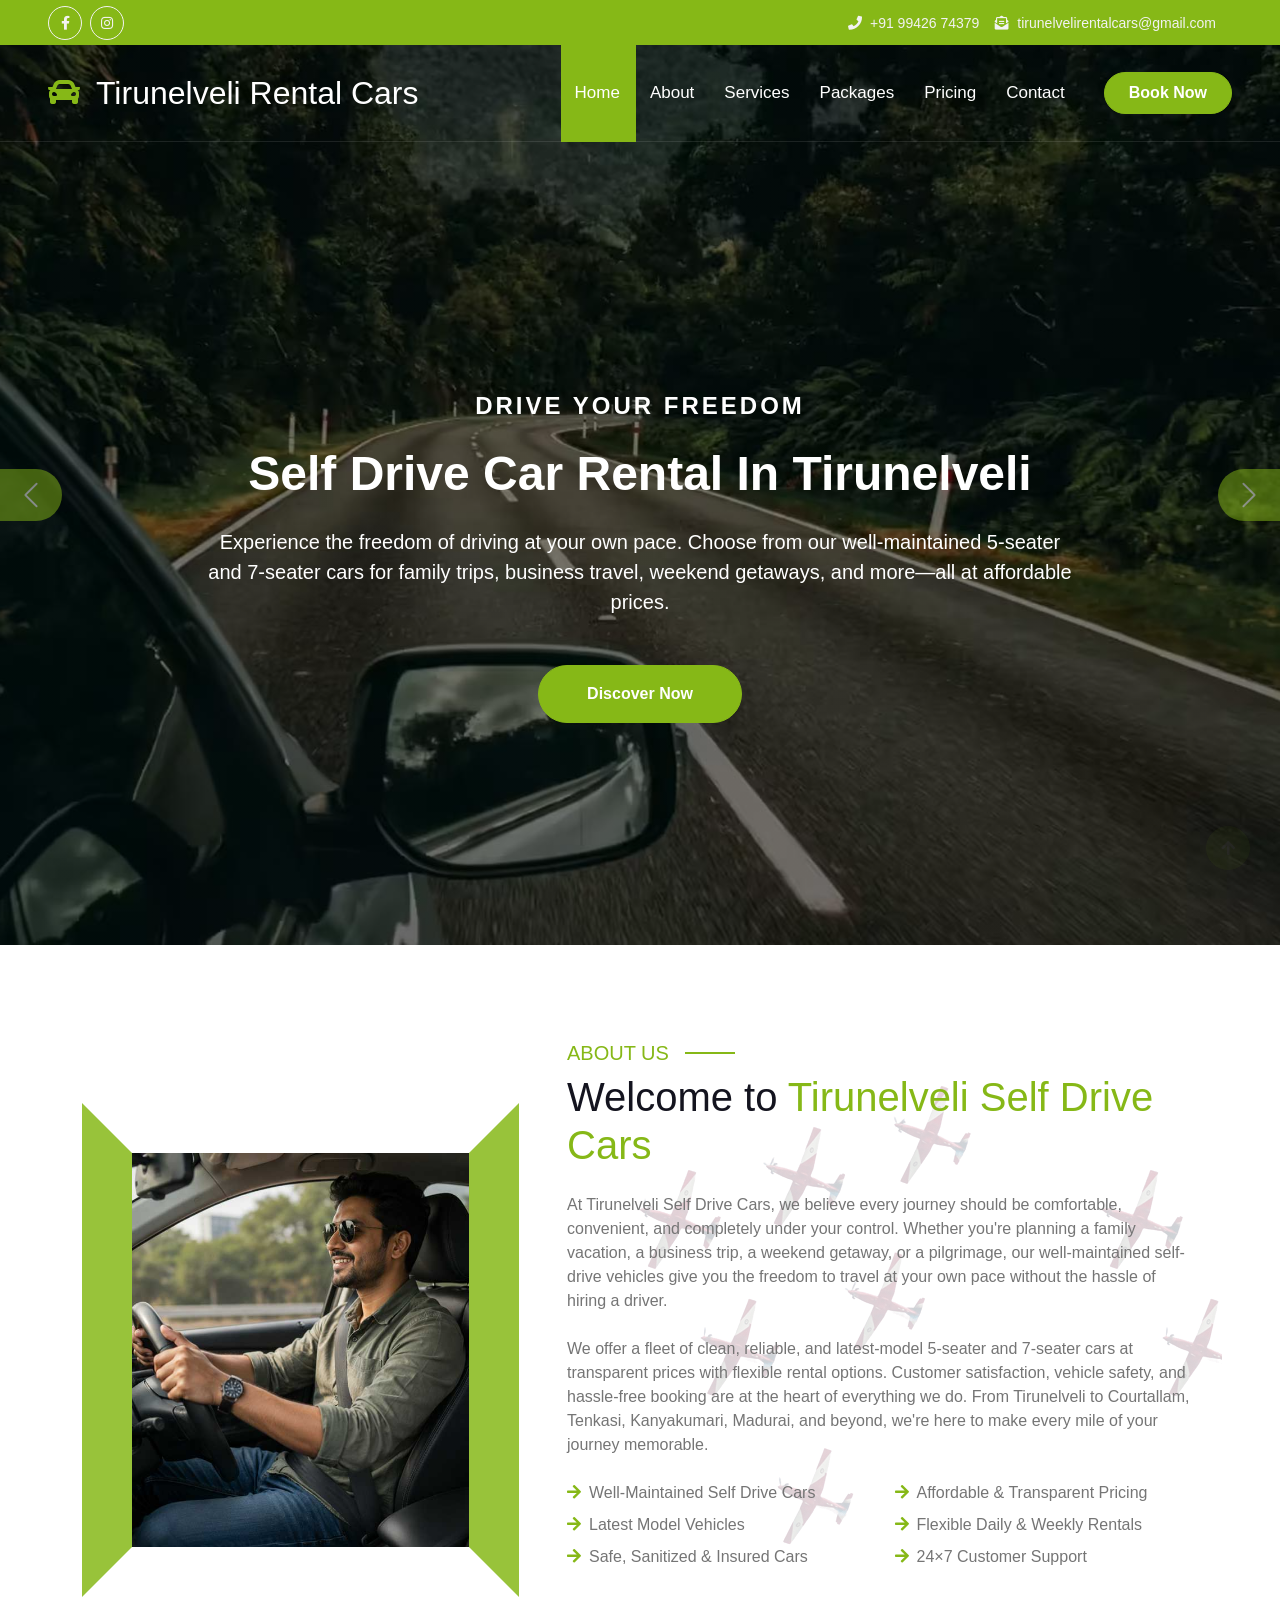
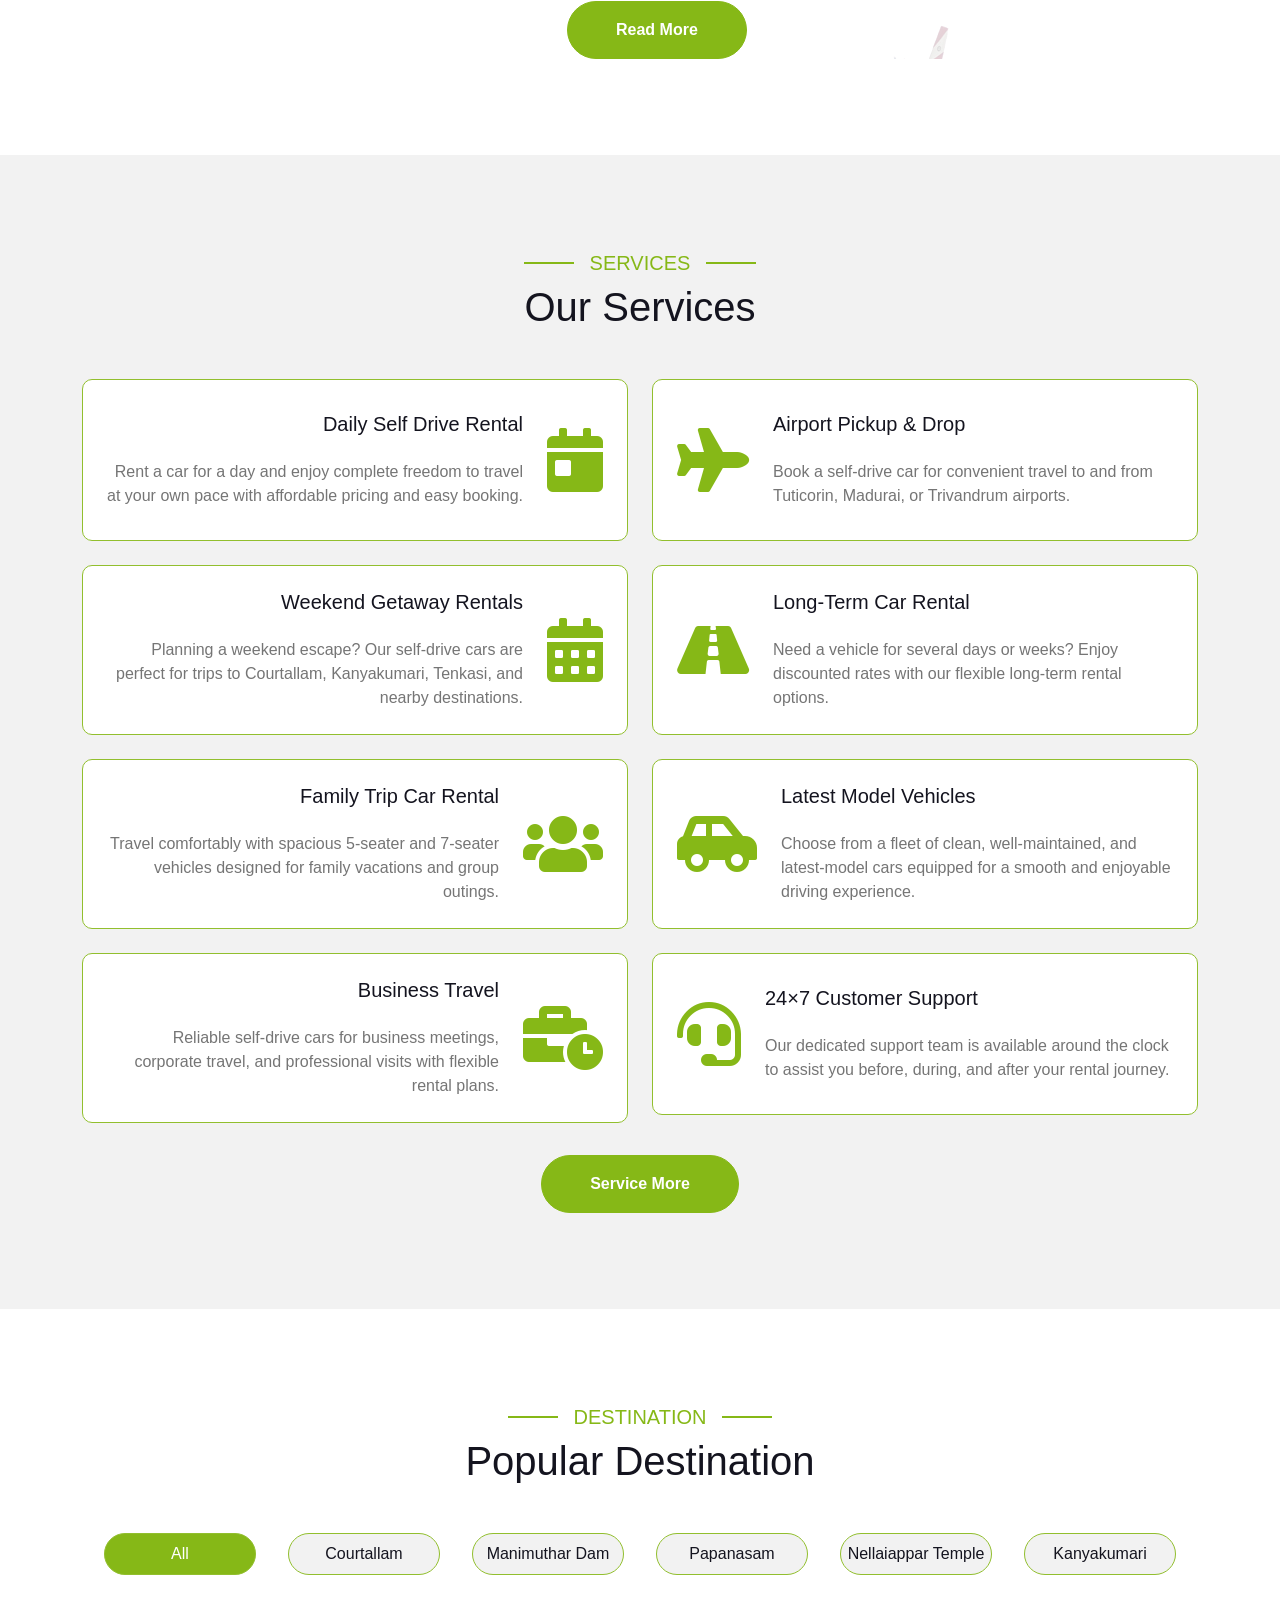
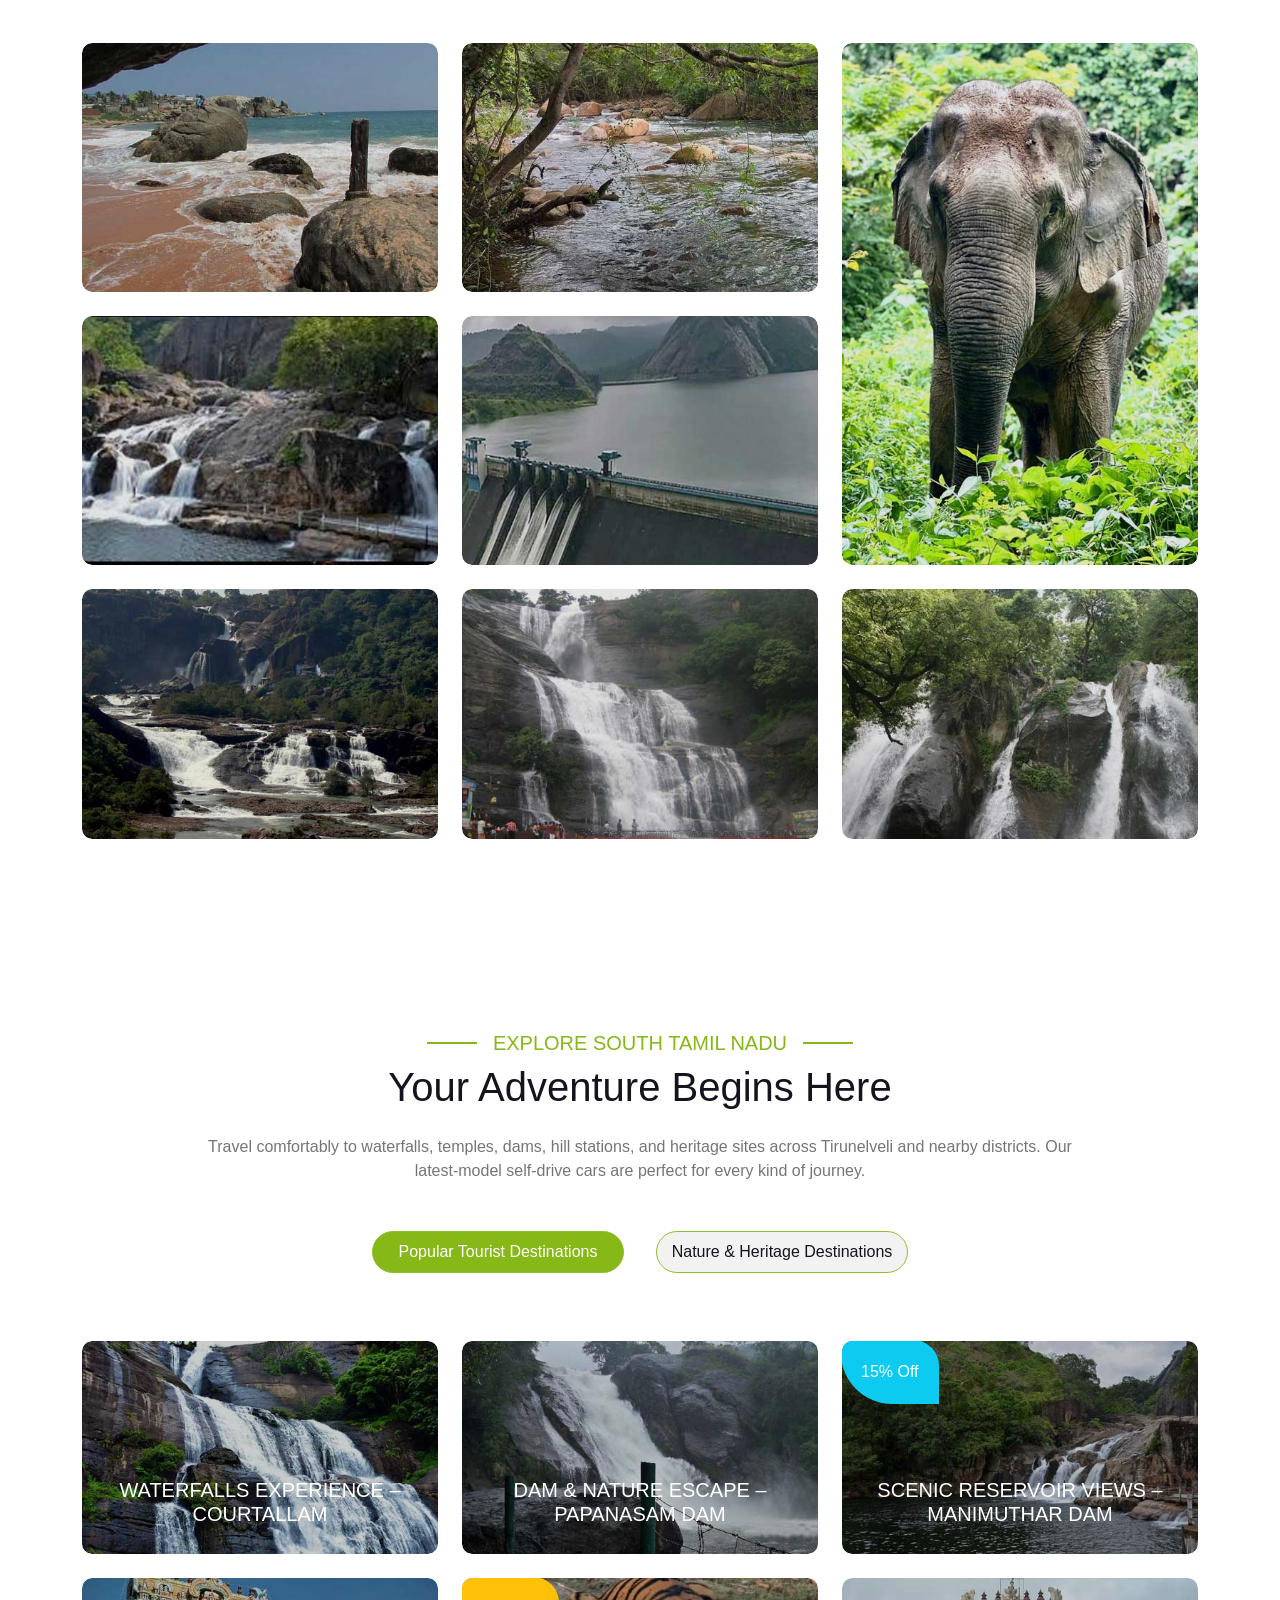
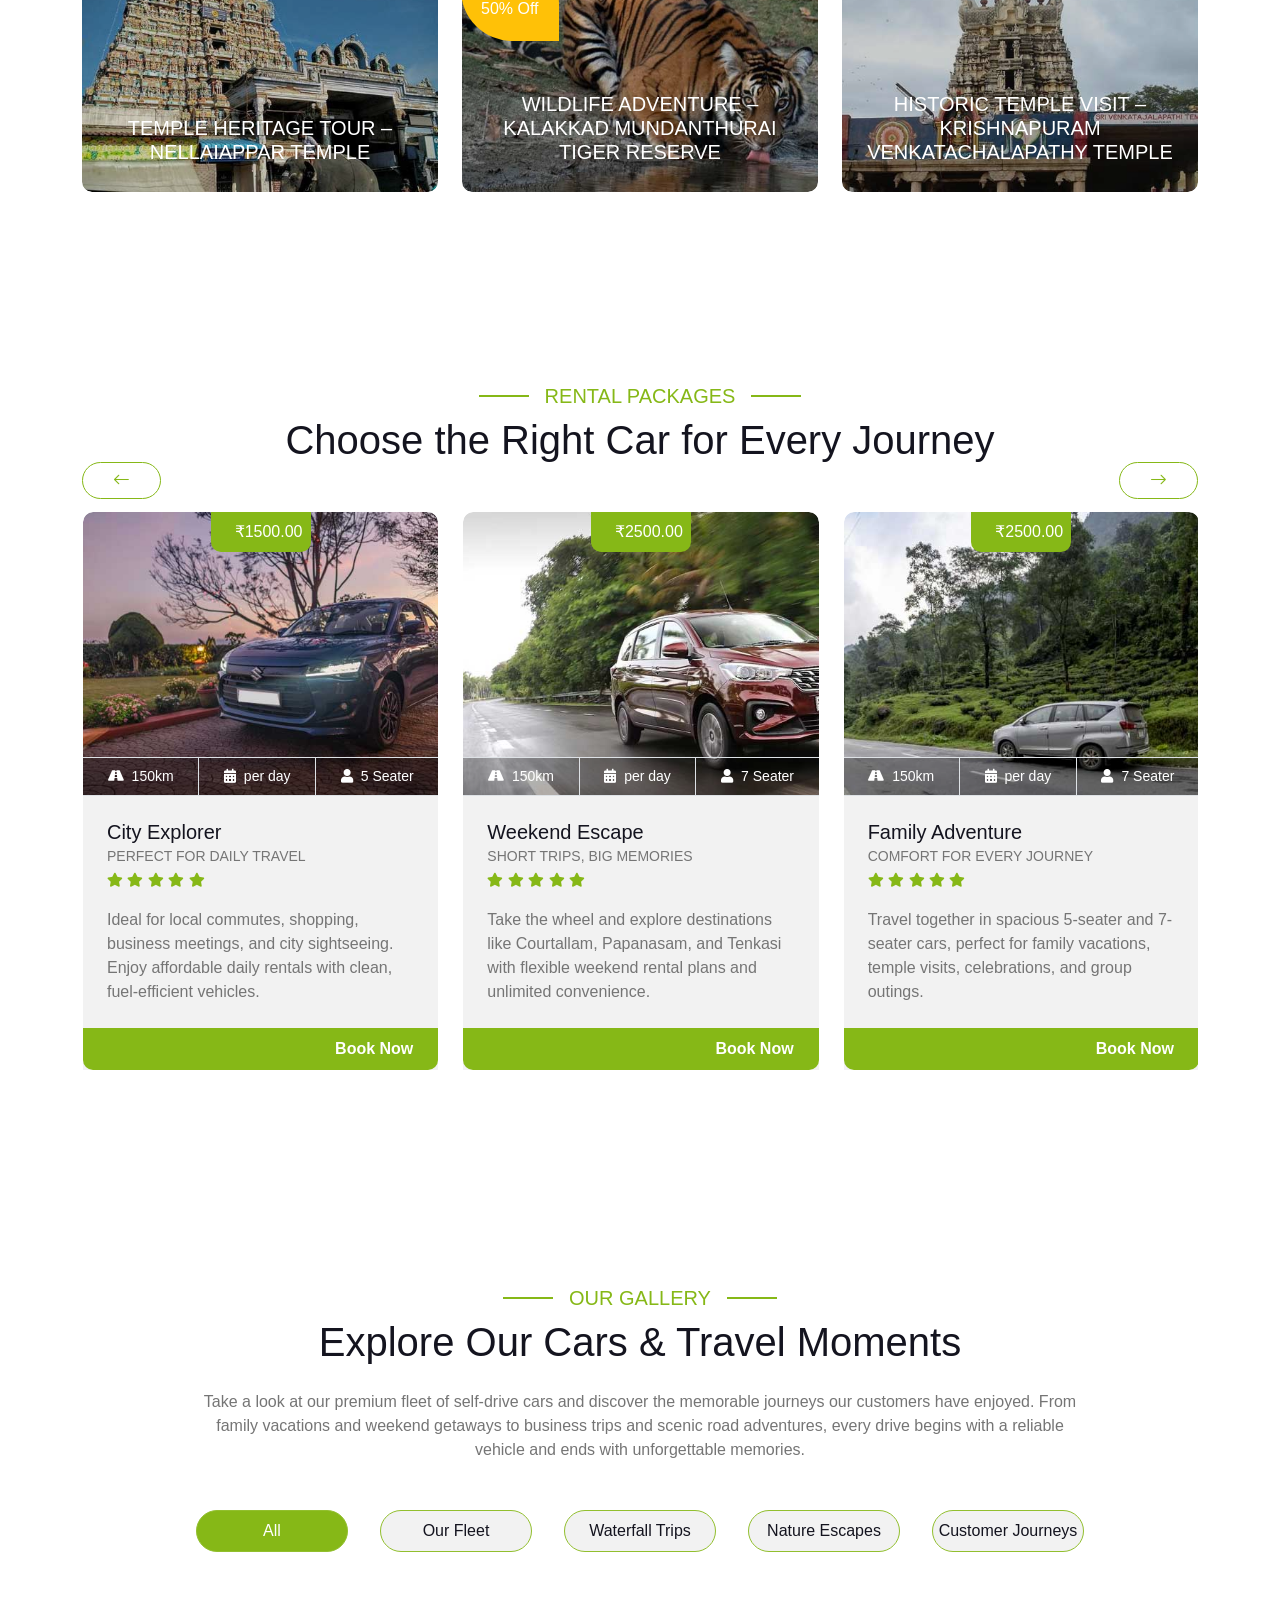
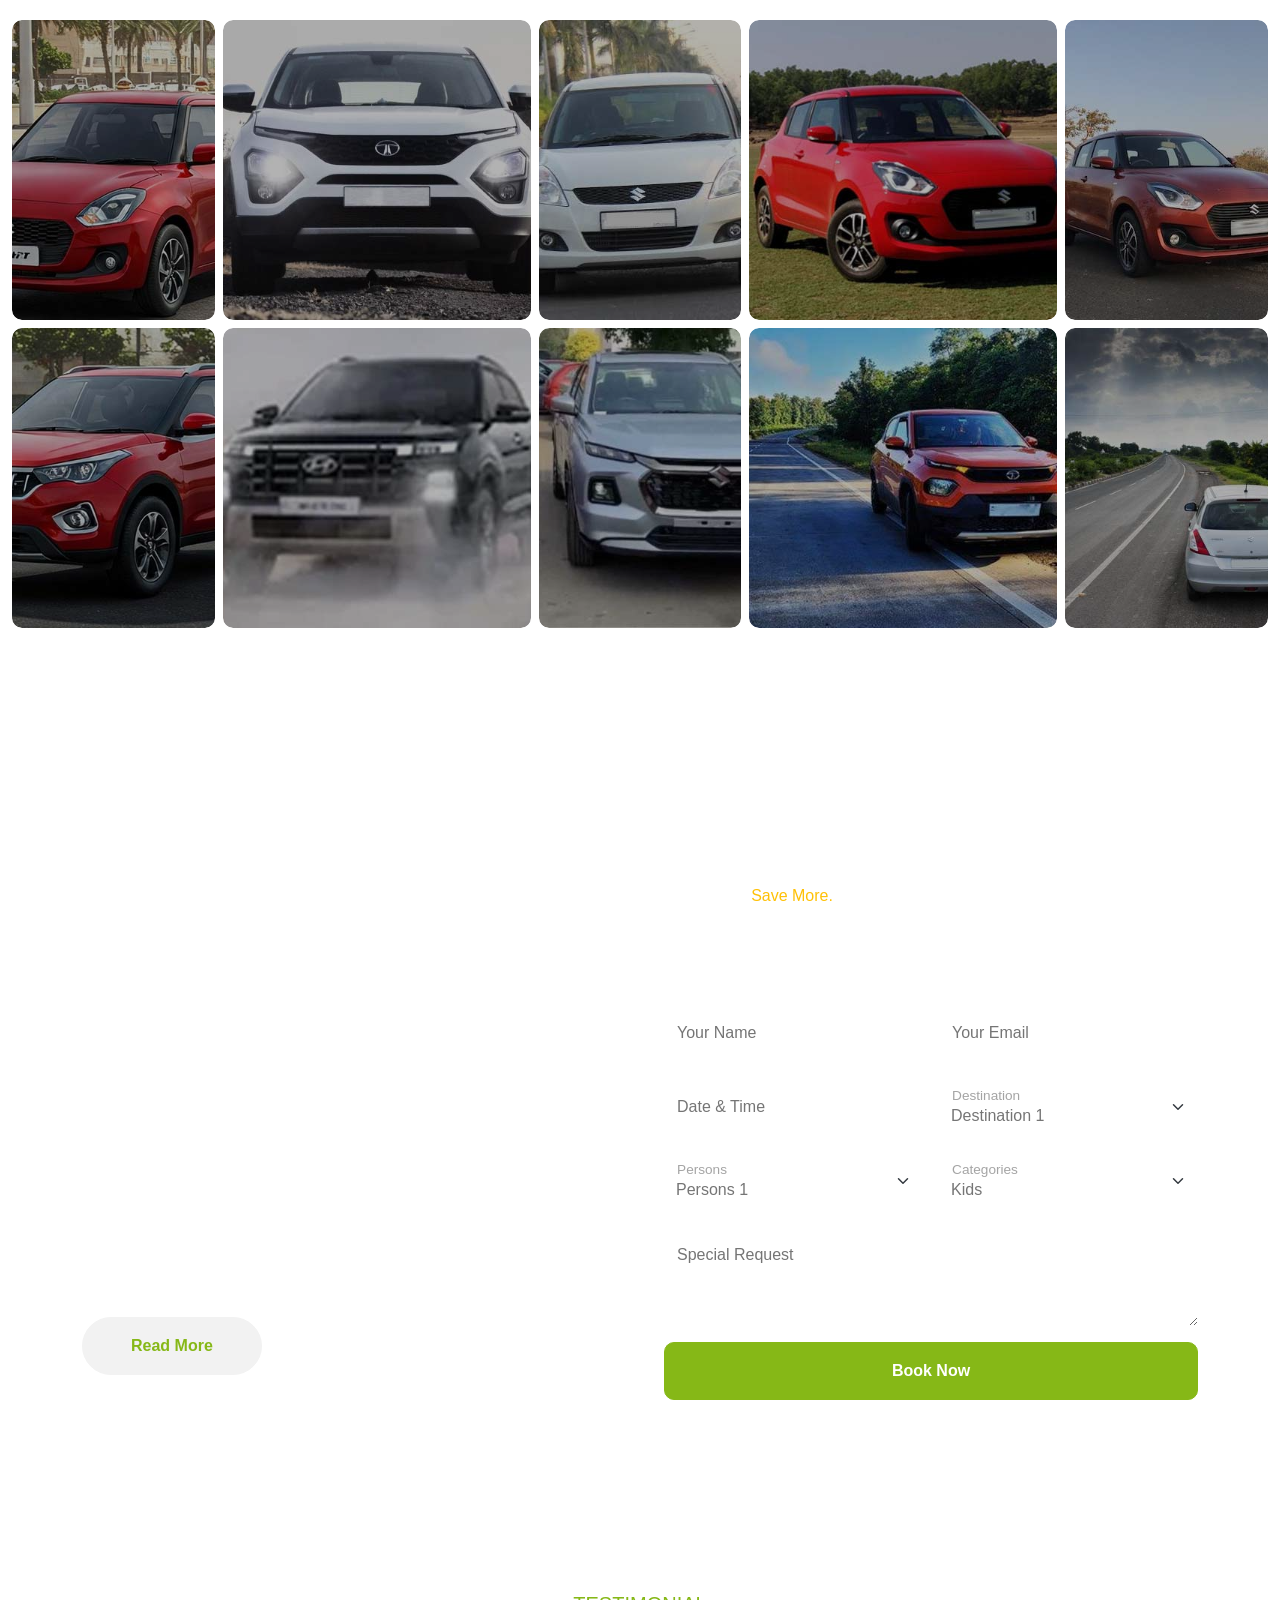
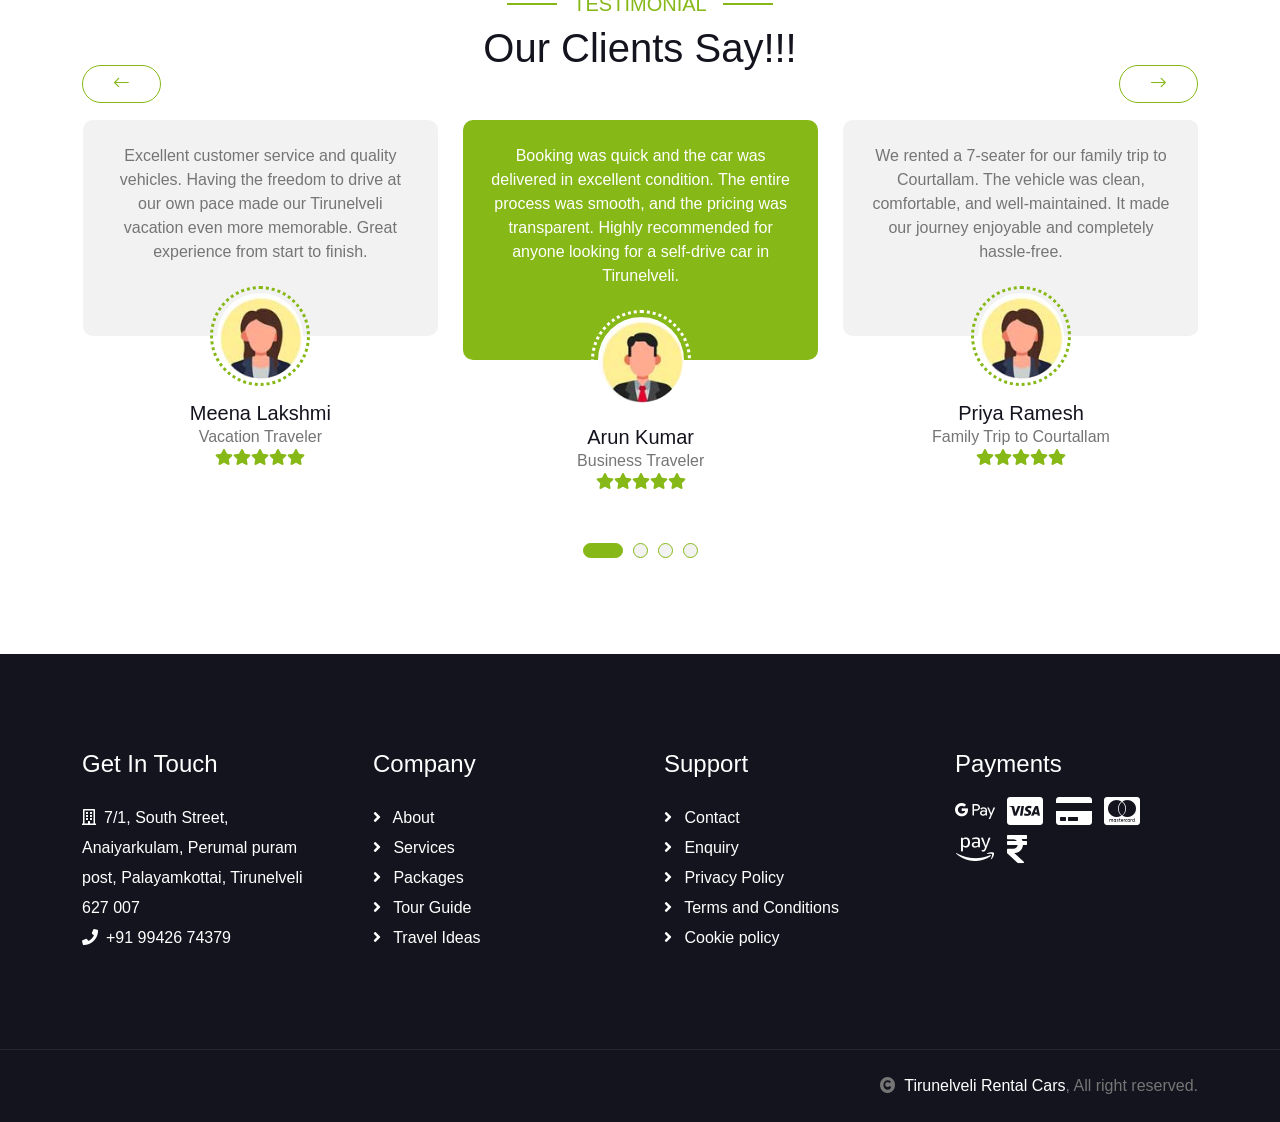
==== commit 885e3716: "gallery Updated" ====
--- a/index.html
+++ b/index.html
@@ -891,7 +891,7 @@
                                     <img src="img/gallery-1.jpg" class="img-fluid w-100 h-100 rounded" alt="Image">
                                     <div class="gallery-content">
                                         <div class="gallery-info">
-                                            <h5 class="text-white text-uppercase mb-2">World Tour</h5>
+                                            <h5 class="text-white text-uppercase mb-2">Tirunelveli Rental Cars</h5>
                                         </div>
                                     </div>
                                     <div class="gallery-plus-icon">
@@ -904,7 +904,7 @@
                                     <img src="img/gallery-2.jpg" class="img-fluid w-100 h-100 rounded" alt="Image">
                                     <div class="gallery-content">
                                         <div class="gallery-info">
-                                            <h5 class="text-white text-uppercase mb-2">World Tour</h5>
+                                            <h5 class="text-white text-uppercase mb-2">Tirunelveli Rental Cars</h5>
                                             
                                         </div>
                                     </div>
@@ -918,7 +918,7 @@
                                     <img src="img/gallery-3.jpg" class="img-fluid w-100 h-100 rounded" alt="Image">
                                     <div class="gallery-content">
                                         <div class="gallery-info">
-                                            <h5 class="text-white text-uppercase mb-2">World Tour</h5>
+                                            <h5 class="text-white text-uppercase mb-2">Tirunelveli Rental Cars</h5>
                                             
                                         </div>
                                     </div>
@@ -932,7 +932,7 @@
                                     <img src="img/gallery-4.jpg" class="img-fluid w-100 h-100 rounded" alt="Image">
                                     <div class="gallery-content">
                                         <div class="gallery-info">
-                                            <h5 class="text-white text-uppercase mb-2">World Tour</h5>
+                                            <h5 class="text-white text-uppercase mb-2">Tirunelveli Rental Cars</h5>
                                             
                                         </div>
                                     </div>
@@ -946,7 +946,7 @@
                                     <img src="img/gallery-5.jpg" class="img-fluid w-100 h-100 rounded" alt="Image">
                                     <div class="gallery-content">
                                         <div class="gallery-info">
-                                            <h5 class="text-white text-uppercase mb-2">World Tour</h5>
+                                            <h5 class="text-white text-uppercase mb-2">Tirunelveli Rental Cars</h5>
                                             
                                         </div>
                                     </div>
@@ -960,7 +960,7 @@
                                     <img src="img/gallery-6.jpg" class="img-fluid w-100 h-100 rounded" alt="Image">
                                     <div class="gallery-content">
                                         <div class="gallery-info">
-                                            <h5 class="text-white text-uppercase mb-2">World Tour</h5>
+                                            <h5 class="text-white text-uppercase mb-2">Tirunelveli Rental Cars</h5>
                                             
                                         </div>
                                     </div>
@@ -974,7 +974,7 @@
                                     <img src="img/gallery-7.jpg" class="img-fluid w-100 h-100 rounded" alt="Image">
                                     <div class="gallery-content">
                                         <div class="gallery-info">
-                                            <h5 class="text-white text-uppercase mb-2">World Tour</h5>
+                                            <h5 class="text-white text-uppercase mb-2">Tirunelveli Rental Cars</h5>
                                             
                                         </div>
                                     </div>
@@ -988,7 +988,7 @@
                                     <img src="img/gallery-8.jpg" class="img-fluid w-100 h-100 rounded" alt="Image">
                                     <div class="gallery-content">
                                         <div class="gallery-info">
-                                            <h5 class="text-white text-uppercase mb-2">World Tour</h5>
+                                            <h5 class="text-white text-uppercase mb-2">Tirunelveli Rental Cars</h5>
                                             
                                         </div>
                                     </div>
@@ -1002,7 +1002,7 @@
                                     <img src="img/gallery-9.jpg" class="img-fluid w-100 h-100 rounded" alt="Image">
                                     <div class="gallery-content">
                                         <div class="gallery-info">
-                                            <h5 class="text-white text-uppercase mb-2">World Tour</h5>
+                                            <h5 class="text-white text-uppercase mb-2">Tirunelveli Rental Cars</h5>
                                             
                                         </div>
                                     </div>
@@ -1016,7 +1016,7 @@
                                     <img src="img/gallery-10.jpg" class="img-fluid w-100 h-100 rounded" alt="Image">
                                     <div class="gallery-content">
                                         <div class="gallery-info">
-                                            <h5 class="text-white text-uppercase mb-2">World Tour</h5>
+                                            <h5 class="text-white text-uppercase mb-2">Tirunelveli Rental Cars</h5>
                                             
                                         </div>
                                     </div>
@@ -1031,29 +1031,43 @@
                         <div class="row g-2">
                             <div class="col-sm-6 col-md-6 col-lg-4 col-xl-3">
                                 <div class="gallery-item h-100">
-                                    <img src="img/gallery-2.jpg" class="img-fluid w-100 h-100 rounded" alt="Image">
-                                    <div class="gallery-content">
-                                        <div class="gallery-info">
-                                            <h5 class="text-white text-uppercase mb-2">World Tour</h5>
-                                            
-                                        </div>
-                                    </div>
-                                    <div class="gallery-plus-icon">
-                                        <a href="img/gallery-2.jpg" data-lightbox="gallery-2" class="my-auto"><i class="fas fa-plus fa-2x text-white"></i></a>
+                                    <img src="img/gallery-12.jpg" class="img-fluid w-100 h-100 rounded" alt="Image">
+                                    <div class="gallery-content">
+                                        <div class="gallery-info">
+                                            <h5 class="text-white text-uppercase mb-2">Tirunelveli Rental Cars</h5>
+                                            
+                                        </div>
+                                    </div>
+                                    <div class="gallery-plus-icon">
+                                        <a href="img/gallery-12.jpg" data-lightbox="gallery-2" class="my-auto"><i class="fas fa-plus fa-2x text-white"></i></a>
                                     </div>
                                 </div>
                             </div>
                             <div class="col-sm-6 col-md-6 col-lg-4 col-xl-2">
                                 <div class="gallery-item h-100">
-                                    <img src="img/gallery-3.jpg" class="img-fluid w-100 h-100 rounded" alt="Image">
-                                    <div class="gallery-content">
-                                        <div class="gallery-info">
-                                            <h5 class="text-white text-uppercase mb-2">World Tour</h5>
-                                            
-                                        </div>
-                                    </div>
-                                    <div class="gallery-plus-icon">
-                                        <a href="img/gallery-3.jpg" data-lightbox="gallery-3" class="my-auto"><i class="fas fa-plus fa-2x text-white"></i></a>
+                                    <img src="img/gallery-11.jpg" class="img-fluid w-100 h-100 rounded" alt="Image">
+                                    <div class="gallery-content">
+                                        <div class="gallery-info">
+                                            <h5 class="text-white text-uppercase mb-2">Tirunelveli Rental Cars</h5>
+                                            
+                                        </div>
+                                    </div>
+                                    <div class="gallery-plus-icon">
+                                        <a href="img/gallery-11.jpg" data-lightbox="gallery-3" class="my-auto"><i class="fas fa-plus fa-2x text-white"></i></a>
+                                    </div>
+                                </div>
+                            </div>
+                            <div class="col-sm-6 col-md-6 col-lg-4 col-xl-2">
+                                <div class="gallery-item h-100">
+                                    <img src="img/gallery-10.jpg" class="img-fluid w-100 h-100 rounded" alt="Image">
+                                    <div class="gallery-content">
+                                        <div class="gallery-info">
+                                            <h5 class="text-white text-uppercase mb-2">Tirunelveli Rental Cars</h5>
+                                            
+                                        </div>
+                                    </div>
+                                    <div class="gallery-plus-icon">
+                                        <a href="img/gallery-10.jpg" data-lightbox="gallery-3" class="my-auto"><i class="fas fa-plus fa-2x text-white"></i></a>
                                     </div>
                                 </div>
                             </div>
@@ -1063,29 +1077,43 @@
                         <div class="row g-2">
                             <div class="col-sm-6 col-md-6 col-lg-4 col-xl-3">
                                 <div class="gallery-item h-100">
-                                    <img src="img/gallery-2.jpg" class="img-fluid w-100 h-100 rounded" alt="Image">
-                                    <div class="gallery-content">
-                                        <div class="gallery-info">
-                                            <h5 class="text-white text-uppercase mb-2">World Tour</h5>
-                                            
-                                        </div>
-                                    </div>
-                                    <div class="gallery-plus-icon">
-                                        <a href="img/gallery-2.jpg" data-lightbox="gallery-2" class="my-auto"><i class="fas fa-plus fa-2x text-white"></i></a>
+                                    <img src="img/gallery-9.jpg" class="img-fluid w-100 h-100 rounded" alt="Image">
+                                    <div class="gallery-content">
+                                        <div class="gallery-info">
+                                            <h5 class="text-white text-uppercase mb-2">Tirunelveli Rental Cars</h5>
+                                            
+                                        </div>
+                                    </div>
+                                    <div class="gallery-plus-icon">
+                                        <a href="img/gallery-9jpg" data-lightbox="gallery-2" class="my-auto"><i class="fas fa-plus fa-2x text-white"></i></a>
                                     </div>
                                 </div>
                             </div>
                             <div class="col-sm-6 col-md-6 col-lg-4 col-xl-2">
                                 <div class="gallery-item h-100">
-                                    <img src="img/gallery-3.jpg" class="img-fluid w-100 h-100 rounded" alt="Image">
-                                    <div class="gallery-content">
-                                        <div class="gallery-info">
-                                            <h5 class="text-white text-uppercase mb-2">World Tour</h5>
-                                            
-                                        </div>
-                                    </div>
-                                    <div class="gallery-plus-icon">
-                                        <a href="img/gallery-3.jpg" data-lightbox="gallery-3" class="my-auto"><i class="fas fa-plus fa-2x text-white"></i></a>
+                                    <img src="img/gallery-8.jpg" class="img-fluid w-100 h-100 rounded" alt="Image">
+                                    <div class="gallery-content">
+                                        <div class="gallery-info">
+                                            <h5 class="text-white text-uppercase mb-2">Tirunelveli Rental Cars</h5>
+                                            
+                                        </div>
+                                    </div>
+                                    <div class="gallery-plus-icon">
+                                        <a href="img/gallery-8.jpg" data-lightbox="gallery-3" class="my-auto"><i class="fas fa-plus fa-2x text-white"></i></a>
+                                    </div>
+                                </div>
+                            </div>
+                            <div class="col-sm-6 col-md-6 col-lg-4 col-xl-2">
+                                <div class="gallery-item h-100">
+                                    <img src="img/gallery-7.jpg" class="img-fluid w-100 h-100 rounded" alt="Image">
+                                    <div class="gallery-content">
+                                        <div class="gallery-info">
+                                            <h5 class="text-white text-uppercase mb-2">Tirunelveli Rental Cars</h5>
+                                            
+                                        </div>
+                                    </div>
+                                    <div class="gallery-plus-icon">
+                                        <a href="img/gallery-7.jpg" data-lightbox="gallery-3" class="my-auto"><i class="fas fa-plus fa-2x text-white"></i></a>
                                     </div>
                                 </div>
                             </div>
@@ -1095,29 +1123,29 @@
                         <div class="row g-2">
                             <div class="col-sm-6 col-md-6 col-lg-4 col-xl-3">
                                 <div class="gallery-item h-100">
-                                    <img src="img/gallery-2.jpg" class="img-fluid w-100 h-100 rounded" alt="Image">
-                                    <div class="gallery-content">
-                                        <div class="gallery-info">
-                                            <h5 class="text-white text-uppercase mb-2">World Tour</h5>
-                                            
-                                        </div>
-                                    </div>
-                                    <div class="gallery-plus-icon">
-                                        <a href="img/gallery-2.jpg" data-lightbox="gallery-2" class="my-auto"><i class="fas fa-plus fa-2x text-white"></i></a>
+                                    <img src="img/gallery-6.jpg" class="img-fluid w-100 h-100 rounded" alt="Image">
+                                    <div class="gallery-content">
+                                        <div class="gallery-info">
+                                            <h5 class="text-white text-uppercase mb-2">Tirunelveli Rental Cars</h5>
+                                            
+                                        </div>
+                                    </div>
+                                    <div class="gallery-plus-icon">
+                                        <a href="img/gallery-6.jpg" data-lightbox="gallery-2" class="my-auto"><i class="fas fa-plus fa-2x text-white"></i></a>
                                     </div>
                                 </div>
                             </div>
                             <div class="col-sm-6 col-md-6 col-lg-4 col-xl-2">
                                 <div class="gallery-item h-100">
-                                    <img src="img/gallery-3.jpg" class="img-fluid w-100 h-100 rounded" alt="Image">
-                                    <div class="gallery-content">
-                                        <div class="gallery-info">
-                                            <h5 class="text-white text-uppercase mb-2">World Tour</h5>
-                                            
-                                        </div>
-                                    </div>
-                                    <div class="gallery-plus-icon">
-                                        <a href="img/gallery-3.jpg" data-lightbox="gallery-3" class="my-auto"><i class="fas fa-plus fa-2x text-white"></i></a>
+                                    <img src="img/gallery-5.jpg" class="img-fluid w-100 h-100 rounded" alt="Image">
+                                    <div class="gallery-content">
+                                        <div class="gallery-info">
+                                            <h5 class="text-white text-uppercase mb-2">Tirunelveli Rental Cars</h5>
+                                            
+                                        </div>
+                                    </div>
+                                    <div class="gallery-plus-icon">
+                                        <a href="img/gallery-5.jpg" data-lightbox="gallery-3" class="my-auto"><i class="fas fa-plus fa-2x text-white"></i></a>
                                     </div>
                                 </div>
                             </div>
@@ -1130,7 +1158,7 @@
                                     <img src="img/gallery-2.jpg" class="img-fluid w-100 h-100 rounded" alt="Image">
                                     <div class="gallery-content">
                                         <div class="gallery-info">
-                                            <h5 class="text-white text-uppercase mb-2">World Tour</h5>
+                                            <h5 class="text-white text-uppercase mb-2">Tirunelveli Rental Cars</h5>
                                             
                                         </div>
                                     </div>
@@ -1141,15 +1169,29 @@
                             </div>
                             <div class="col-sm-6 col-md-6 col-lg-4 col-xl-2">
                                 <div class="gallery-item h-100">
-                                    <img src="img/gallery-3.jpg" class="img-fluid w-100 h-100 rounded" alt="Image">
-                                    <div class="gallery-content">
-                                        <div class="gallery-info">
-                                            <h5 class="text-white text-uppercase mb-2">World Tour</h5>
-                                            
-                                        </div>
-                                    </div>
-                                    <div class="gallery-plus-icon">
-                                        <a href="img/gallery-3.jpg" data-lightbox="gallery-3" class="my-auto"><i class="fas fa-plus fa-2x text-white"></i></a>
+                                    <img src="img/gallery-1.jpg" class="img-fluid w-100 h-100 rounded" alt="Image">
+                                    <div class="gallery-content">
+                                        <div class="gallery-info">
+                                            <h5 class="text-white text-uppercase mb-2">Tirunelveli Rental Cars</h5>
+                                            
+                                        </div>
+                                    </div>
+                                    <div class="gallery-plus-icon">
+                                        <a href="img/gallery-1.jpg" data-lightbox="gallery-3" class="my-auto"><i class="fas fa-plus fa-2x text-white"></i></a>
+                                    </div>
+                                </div>
+                            </div>
+                            <div class="col-sm-6 col-md-6 col-lg-4 col-xl-2">
+                                <div class="gallery-item h-100">
+                                    <img src="img/gallery-12.jpg" class="img-fluid w-100 h-100 rounded" alt="Image">
+                                    <div class="gallery-content">
+                                        <div class="gallery-info">
+                                            <h5 class="text-white text-uppercase mb-2">Tirunelveli Rental Cars</h5>
+                                            
+                                        </div>
+                                    </div>
+                                    <div class="gallery-plus-icon">
+                                        <a href="img/gallery-12.jpg" data-lightbox="gallery-3" class="my-auto"><i class="fas fa-plus fa-2x text-white"></i></a>
                                     </div>
                                 </div>
                             </div>
